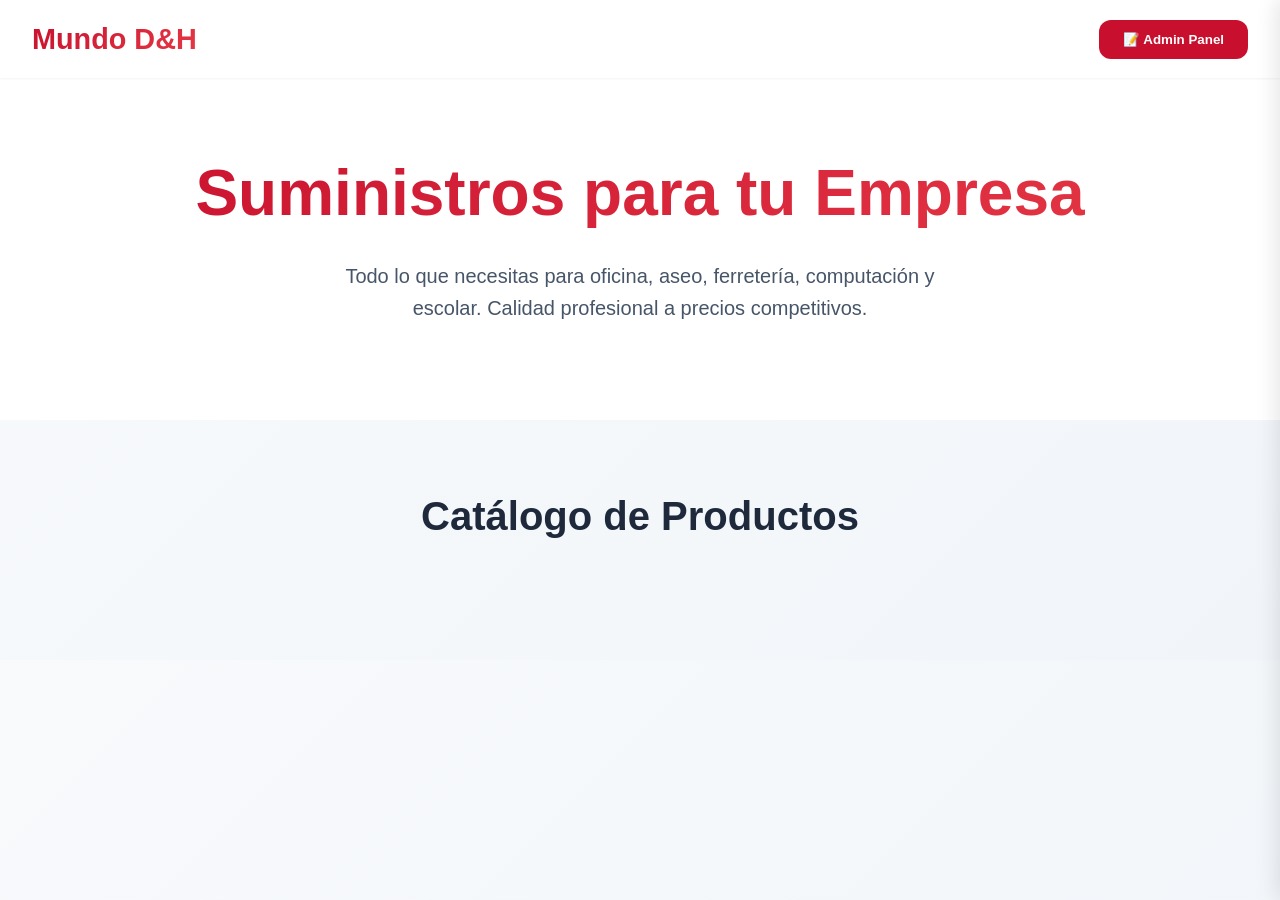
==== index.html @ a54c0f02 "Create index.html" ====
<!DOCTYPE html>
<html lang="es">
<head>
    <meta charset="UTF-8">
    <meta name="viewport" content="width=device-width, initial-scale=1.0">
    <title>Mundo D&H - Suministros para Empresas</title>
    <meta name="description" content="Catálogo completo de suministros para oficina, aseo, ferretería, computación y escolar. Cotiza por WhatsApp.">
    
    <!-- Favicon -->
    <link rel="icon" href="data:image/svg+xml,<svg xmlns='http://www.w3.org/2000/svg' viewBox='0 0 100 100'><rect width='100' height='100' fill='%23c8102e'/><text y='.9em' font-size='90' fill='%23fff' font-family='sans-serif'>D&H</text></svg>">
    
    <style>
        :root {
            --primary: #c8102e;
            --primary-light: #e63946;
            --primary-dark: #a30d24;
            --white: #ffffff;
            --gray-100: #f8fafc;
            --gray-200: #e2e8f0;
            --gray-300: #cbd5e1;
            --gray-600: #475569;
            --gray-800: #1e293b;
            --shadow-sm: 0 1px 2px 0 rgb(0 0 0 / 0.05);
            --shadow-md: 0 4px 6px -1px rgb(0 0 0 / 0.1), 0 2px 4px -2px rgb(0 0 0 / 0.1);
            --shadow-lg: 0 10px 15px -3px rgb(0 0 0 / 0.1), 0 4px 6px -4px rgb(0 0 0 / 0.1);
            --border-radius: 12px;
        }

        * {
            margin: 0;
            padding: 0;
            box-sizing: border-box;
        }

        body {
            font-family: -apple-system, BlinkMacSystemFont, 'Segoe UI', Roboto, Oxygen, Ubuntu, Cantarell, sans-serif;
            line-height: 1.6;
            color: var(--gray-800);
            background: linear-gradient(135deg, var(--gray-100) 0%, #f1f5f9 100%);
        }

        /* Header */
        .header {
            background: var(--white);
            box-shadow: var(--shadow-sm);
            position: sticky;
            top: 0;
            z-index: 100;
        }

        .header-container {
            max-width: 1400px;
            margin: 0 auto;
            padding: 1rem 2rem;
            display: flex;
            justify-content: space-between;
            align-items: center;
        }

        .logo {
            font-size: 1.8rem;
            font-weight: 800;
            background: linear-gradient(135deg, var(--primary), var(--primary-light));
            -webkit-background-clip: text;
            -webkit-text-fill-color: transparent;
            background-clip: text;
        }

        .header-actions {
            display: flex;
            gap: 1rem;
            align-items: center;
        }

        .admin-btn {
            background: var(--primary);
            color: white;
            border: none;
            padding: 0.75rem 1.5rem;
            border-radius: var(--border-radius);
            font-weight: 600;
            cursor: pointer;
            transition: all 0.2s;
        }

        .admin-btn:hover {
            background: var(--primary-dark);
            transform: translateY(-1px);
        }

        /* Hero */
        .hero {
            text-align: center;
            padding: 4rem 2rem;
            background: var(--white);
        }

        .hero h1 {
            font-size: clamp(2.5rem, 5vw, 4rem);
            font-weight: 800;
            margin-bottom: 1rem;
            background: linear-gradient(135deg, var(--primary), var(--primary-light));
            -webkit-background-clip: text;
            -webkit-text-fill-color: transparent;
            background-clip: text;
        }

        .hero p {
            font-size: 1.25rem;
            color: var(--gray-600);
            max-width: 600px;
            margin: 0 auto 2rem;
        }

        .categories {
            display: flex;
            gap: 1rem;
            justify-content: center;
            flex-wrap: wrap;
            margin-top: 2rem;
        }

        .category-btn {
            background: var(--white);
            border: 2px solid var(--gray-200);
            color: var(--gray-800);
            padding: 0.75rem 1.5rem;
            border-radius: var(--border-radius);
            font-weight: 600;
            cursor: pointer;
            transition: all 0.2s;
        }

        .category-btn:hover,
        .category-btn.active {
            background: var(--primary);
            color: white;
            border-color: var(--primary);
            transform: translateY(-2px);
        }

        /* Products Grid */
        .products-section {
            max-width: 1400px;
            margin: 4rem auto;
            padding: 0 2rem;
        }

        .section-title {
            font-size: 2.5rem;
            font-weight: 800;
            text-align: center;
            margin-bottom: 3rem;
            color: var(--gray-800);
        }

        .products-grid {
            display: grid;
            grid-template-columns: repeat(auto-fill, minmax(320px, 1fr));
            gap: 2rem;
            margin-bottom: 4rem;
        }

        .product-card {
            background: var(--white);
            border-radius: var(--border-radius);
            overflow: hidden;
            box-shadow: var(--shadow-md);
            transition: all 0.3s ease;
            position: relative;
        }

        .product-card:hover {
            transform: translateY(-8px);
            box-shadow: var(--shadow-lg);
        }

        .product-image {
            width: 100%;
            height: 220px;
            object-fit: cover;
            background: linear-gradient(135deg, var(--gray-200), var(--gray-300));
            position: relative;
        }

        .product-image img {
            width: 100%;
            height: 100%;
            object-fit: cover;
            transition: transform 0.3s ease;
        }

        .product-card:hover .product-image img {
            transform: scale(1.05);
        }

        .product-image::after {
            content: attr(data-category);
            position: absolute;
            top: 1rem;
            left: 1rem;
            background: var(--primary);
            color: white;
            padding: 0.25rem 0.75rem;
            border-radius: 20px;
            font-size: 0.75rem;
            font-weight: 600;
        }

        .product-info {
            padding: 1.5rem;
        }

        .product-name {
            font-size: 1.25rem;
            font-weight: 700;
            margin-bottom: 0.5rem;
            line-height: 1.3;
        }

        .product-desc {
            color: var(--gray-600);
            font-size: 0.95rem;
            margin-bottom: 1.5rem;
            line-height: 1.5;
        }

        .prices {
            display: flex;
            gap: 1rem;
            align-items: baseline;
            margin-bottom: 1.5rem;
        }

        .price-list {
            font-size: 1.1rem;
            color: var(--gray-600);
            text-decoration: line-through;
        }

        .price-offer {
            font-size: 1.5rem;
            font-weight: 800;
            color: var(--primary);
        }

        .whatsapp-btn {
            width: 100%;
            background: #25D366;
            color: white;
            border: none;
            padding: 1rem;
            border-radius: var(--border-radius);
            font-size: 1.1rem;
            font-weight: 600;
            cursor: pointer;
            transition: all 0.2s;
            display: flex;
            align-items: center;
            justify-content: center;
            gap: 0.5rem;
        }

        .whatsapp-btn:hover {
            background: #128C7E;
            transform: translateY(-1px);
        }

        /* Admin Panel */
        .admin-panel {
            position: fixed;
            top: 0;
            right: -500px;
            width: 500px;
            height: 100vh;
            background: var(--white);
            box-shadow: -4px 0 20px rgba(0,0,0,0.1);
            transition: right 0.3s ease;
            z-index: 1000;
            overflow-y: auto;
        }

        .admin-panel.open {
            right: 0;
        }

        .admin-header {
            padding: 2rem;
            border-bottom: 1px solid var(--gray-200);
            background: var(--primary);
            color: white;
        }

        .admin-close {
            background: rgba(255,255,255,0.2);
            border: none;
            color: white;
            width: 40px;
            height: 40px;
            border-radius: 50%;
            cursor: pointer;
            display: flex;
            align-items: center;
            justify-content: center;
            margin-left: auto;
        }

        .admin-form {
            padding: 2rem;
        }

        .form-group {
            margin-bottom: 1.5rem;
        }

        .form-group label {
            display: block;
            font-weight: 600;
            margin-bottom: 0.5rem;
            color: var(--gray-800);
        }

        .form-group input,
        .form-group select,
        .form-group textarea {
            width: 100%;
            padding: 0.75rem;
            border: 2px solid var(--gray-200);
            border-radius: var(--border-radius);
            font-size: 1rem;
            transition: border-color 0.2s;
        }

        .form-group input:focus,
        .form-group select:focus,
        .form-group textarea:focus {
            outline: none;
            border-color: var(--primary);
        }

        .form-row {
            display: grid;
            grid-template-columns: 1fr 1fr;
            gap: 1rem;
        }

        .btn {
            background: var(--primary);
            color: white;
            border: none;
            padding: 1rem 2rem;
            border-radius: var(--border-radius);
            font-weight: 600;
            cursor: pointer;
            transition: all 0.2s;
            width: 100%;
        }

        .btn:hover {
            background: var(--primary-dark);
        }

        .btn-secondary {
            background: var(--gray-200);
            color: var(--gray-800);
        }

        .btn-secondary:hover {
            background: var(--gray-300);
        }

        .products-list {
            padding: 0 2rem 2rem;
        }

        .product-item {
            display: flex;
            justify-content: space-between;
            align-items: center;
            padding: 1rem;
            border: 1px solid var(--gray-200);
            border-radius: var(--border-radius);
            margin-bottom: 1rem;
            background: var(--gray-100);
        }

        /* Overlay */
        .overlay {
            position: fixed;
            top: 0;
            left: 0;
            width: 100%;
            height: 100%;
            background: rgba(0,0,0,0.5);
            z-index: 999;
            opacity: 0;
            visibility: hidden;
            transition: all 0.3s ease;
        }

        .overlay.open {
            opacity: 1;
            visibility: visible;
        }

        /* Responsive */
        @media (max-width: 768px) {
            .header-container,
            .products-section {
                padding-left: 1rem;
                padding-right: 1rem;
            }

            .products-grid {
                grid-template-columns: repeat(auto-fill, minmax(280px, 1fr));
                gap: 1.5rem;
            }

            .form-row {
                grid-template-columns: 1fr;
            }

            .admin-panel {
                width: 100%;
                right: -100%;
            }
        }

        /* Loading */
        .loading {
            opacity: 0.6;
            pointer-events: none;
        }

        /* Empty State */
        .empty-state {
            text-align: center;
            padding: 4rem 2rem;
            color: var(--gray-600);
        }

        .empty-state svg {
            width: 80px;
            height: 80px;
            margin: 0 auto 2rem;
            opacity: 0.5;
        }
    </style>
</head>
<body>
    <!-- Header -->
    <header class="header">
        <div class="header-container">
            <div class="logo">Mundo D&H</div>
            <div class="header-actions">
                <button class="admin-btn" onclick="toggleAdmin()">📝 Admin Panel</button>
            </div>
        </div>
    </header>

    <!-- Hero -->
    <section class="hero">
        <h1>Suministros para tu Empresa</h1>
        <p>Todo lo que necesitas para oficina, aseo, ferretería, computación y escolar. Calidad profesional a precios competitivos.</p>
        <div class="categories" id="categories"></div>
    </section>

    <!-- Products -->
    <section class="products-section">
        <h2 class="section-title">Catálogo de Productos</h2>
        <div class="products-grid" id="productsGrid"></div>
    </section>

    <!-- Admin Panel -->
    <div class="overlay" id="overlay" onclick="toggleAdmin()"></div>
    <div class="admin-panel" id="adminPanel">
        <div class="admin-header">
            <h3>Gestión de Productos</h3>
            <button class="admin-close" onclick="toggleAdmin()">×</button>
        </div>
        <form class="admin-form" onsubmit="addProduct(event)">
            <div class="form-group">
                <label>Nombre del Producto *</label>
                <input type="text" id="productName" required>
            </div>
            <div class="form-row">
                <div class="form-group">
                    <label>Precio Base (S/.) *</label>
                    <input type="number" id="productPrice" step="0.01" min="0" required>
                </div>
                <div class="form-group">
                    <label>Categoría *</label>
                    <select id="productCategory" required>
                        <option value="">Seleccionar...</option>
                    </select>
                </div>
            </div>
            <div class="form-group">
                <label>Descripción</label>
                <textarea id="productDesc" rows="3" placeholder="Breve descripción del producto..."></textarea>
            </div>
            <div class="form-group">
                <label>URL de Imagen (opcional)</label>
                <input type="url" id="productImage" placeholder="https://ejemplo.com/imagen.jpg">
                <small>Se generará automáticamente si está vacía</small>
            </div>
            <button type="submit" class="btn">➕ Agregar Producto</button>
        </form>
        <div class="products-list">
            <h4>Productos Guardados (<span id="productsCount">0</span>)</h4>
            <div id="savedProducts"></div>
        </div>
    </div>

    <script>
        // Configuración
        const CONFIG = {
            margin: 0.20, // 20% margen
            whatsapp: 'https://wa.me/51999999999?text=', // Cambiar por tu número
            categories: ['Oficina', 'Aseo', 'Ferretería', 'Computación', 'Escolar']
        };

        // Palabras clave para imágenes Unsplash
        const IMAGE_KEYWORDS = {
            'Oficina': 'office supplies white background',
            'Aseo': 'cleaning supplies white background',
            'Ferretería': 'hardware tools white background',
            'Computación': 'computer accessories white background',
            'Escolar': 'school supplies white background'
        };

        // Productos iniciales (12 ejemplos)
        let products = JSON.parse(localStorage.getItem('mundoDH_products')) || [
            {
                id: 1,
                name: 'Cuaderno Profesional 1/4",
                price: 4.50,
                category: 'Oficina',
                desc: 'Cuaderno rayado 96 hojas, tapa dura',
                image: ''
            },
            {
                id: 2,
                name: 'Lápices HB Faber-Castell (12u)',
                price: 6.80,
                category: 'Oficina',
                desc: 'Juego de 12 lápices triangulares',
                image: ''
            },
            {
                id: 3,
                name: 'Detergente Líquido 5L',
                price: 28.90,
                category: 'Aseo',
                desc: 'Detergente concentrado para ropa',
                image: ''
            },
            {
                id: 4,
                name: 'Desinfectante Multiusos 1L',
                price: 12.50,
                category: 'Aseo',
                desc: 'Elimina 99.9% de bacterias',
                image: ''
            },
            {
                id: 5,
                name: 'Taladro Percutor 650W',
                price: 189.00,
                category: 'Ferretería',
                desc: 'Taladro profesional con maletín',
                image: ''
            },
            {
                id: 6,
                name: 'Llave Combinada 14mm',
                price: 15.80,
                category: 'Ferretería',
                desc: 'Llave de alta resistencia',
                image: ''
            },
            {
                id: 7,
                name: 'Mouse Óptico USB',
                price: 22.90,
                category: 'Computación',
                desc: 'Mouse ergonómico 1600 DPI',
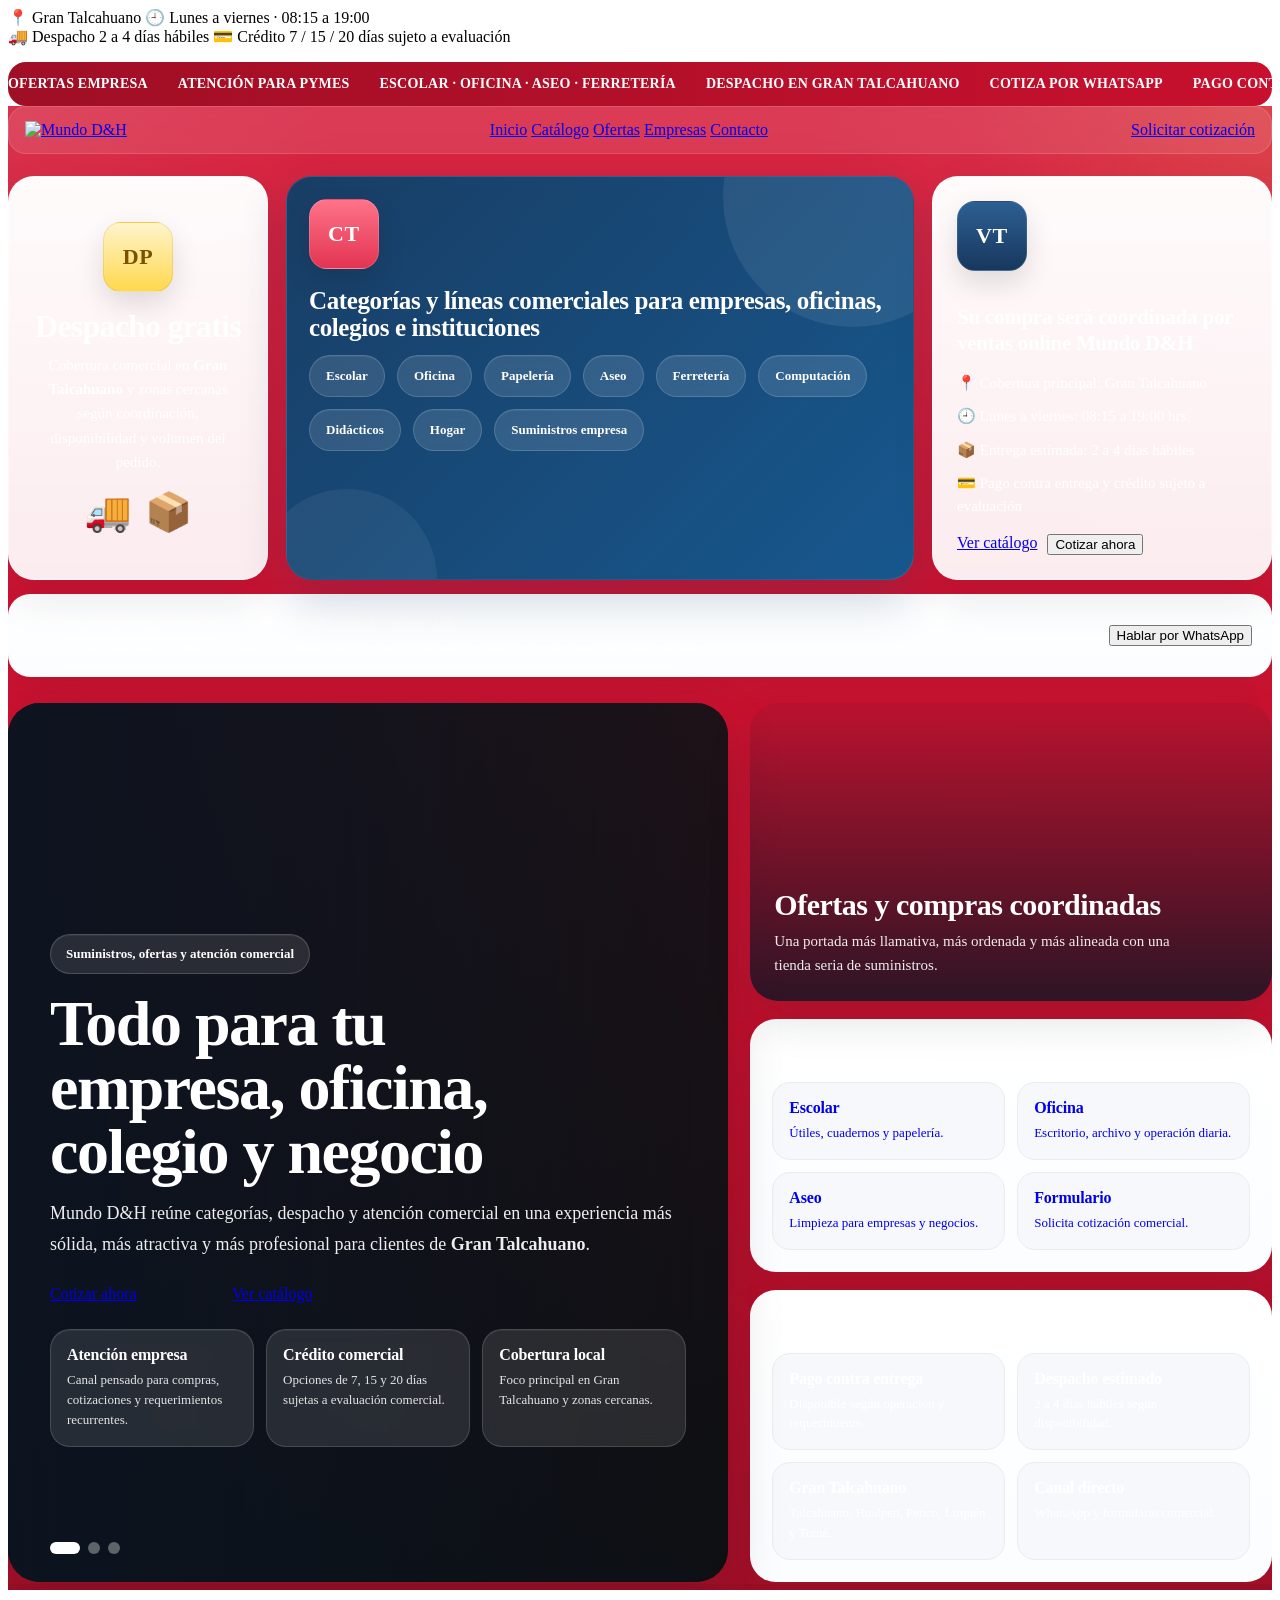
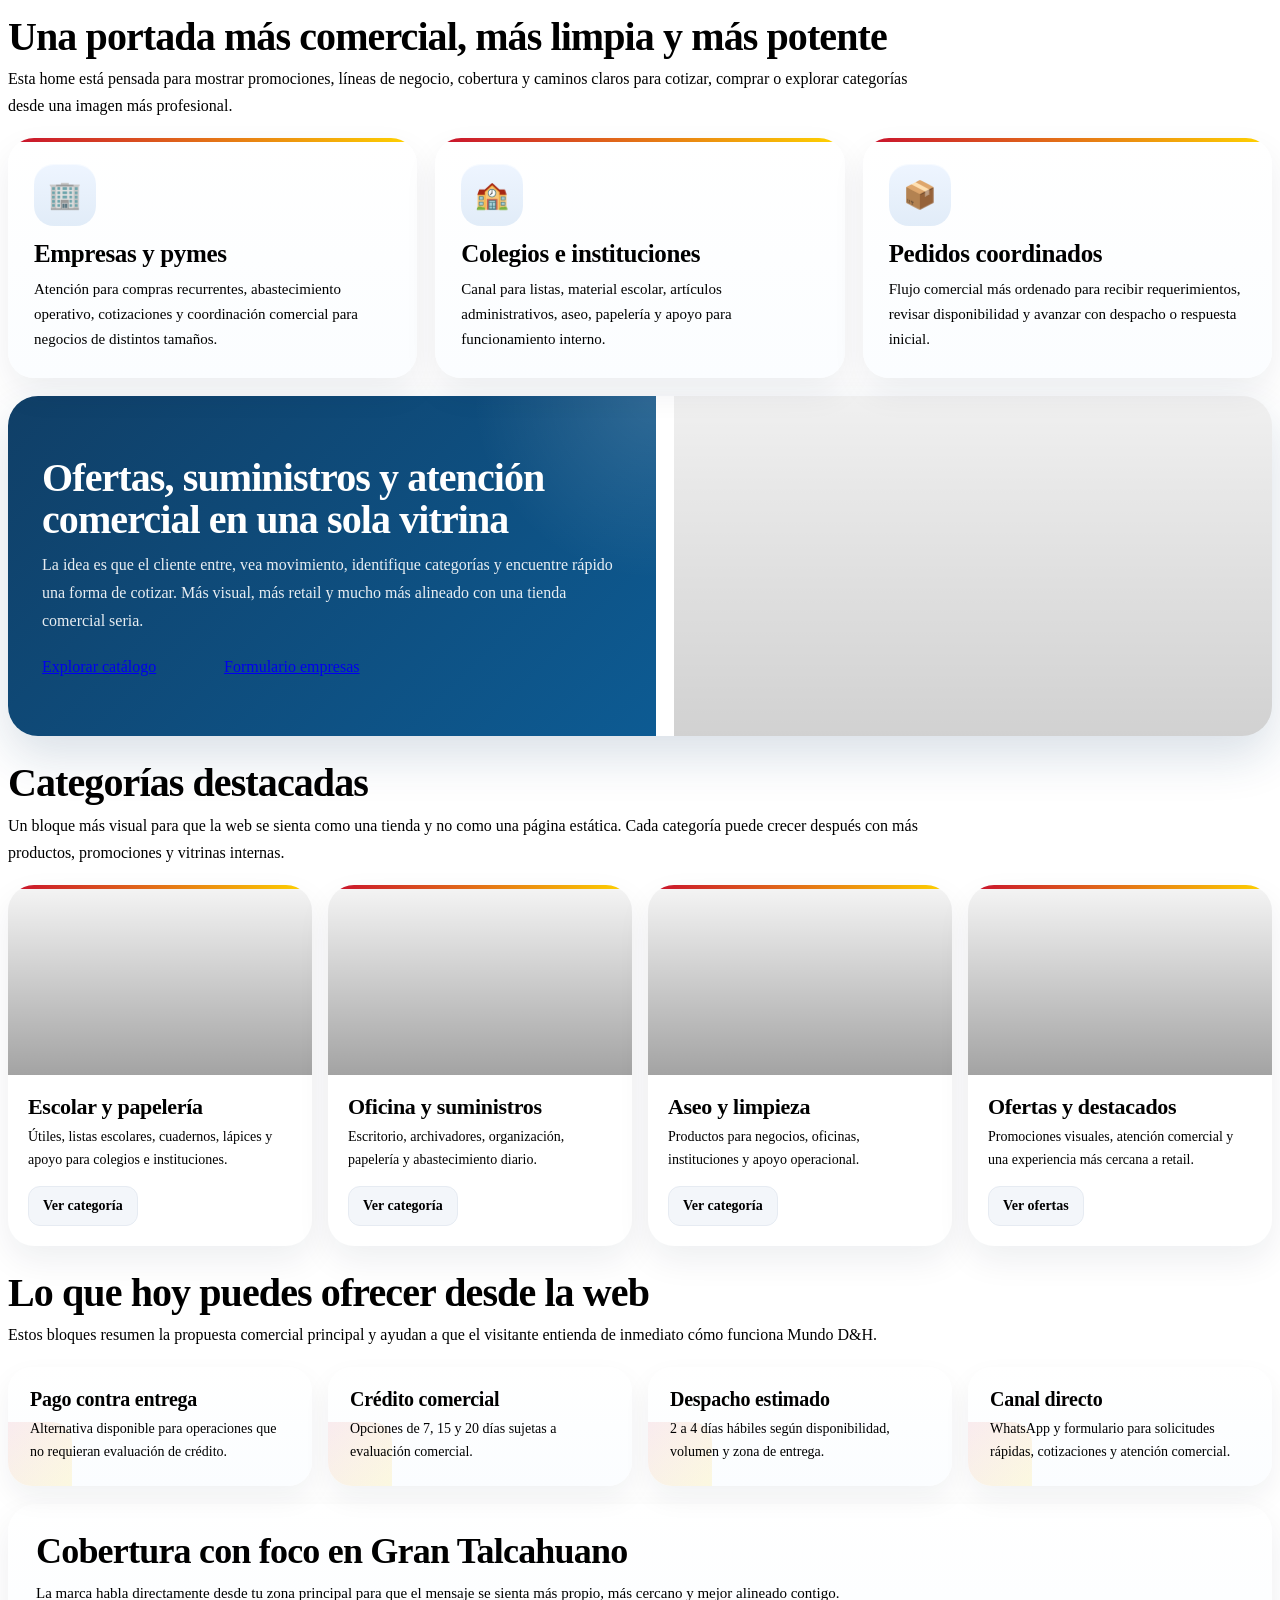
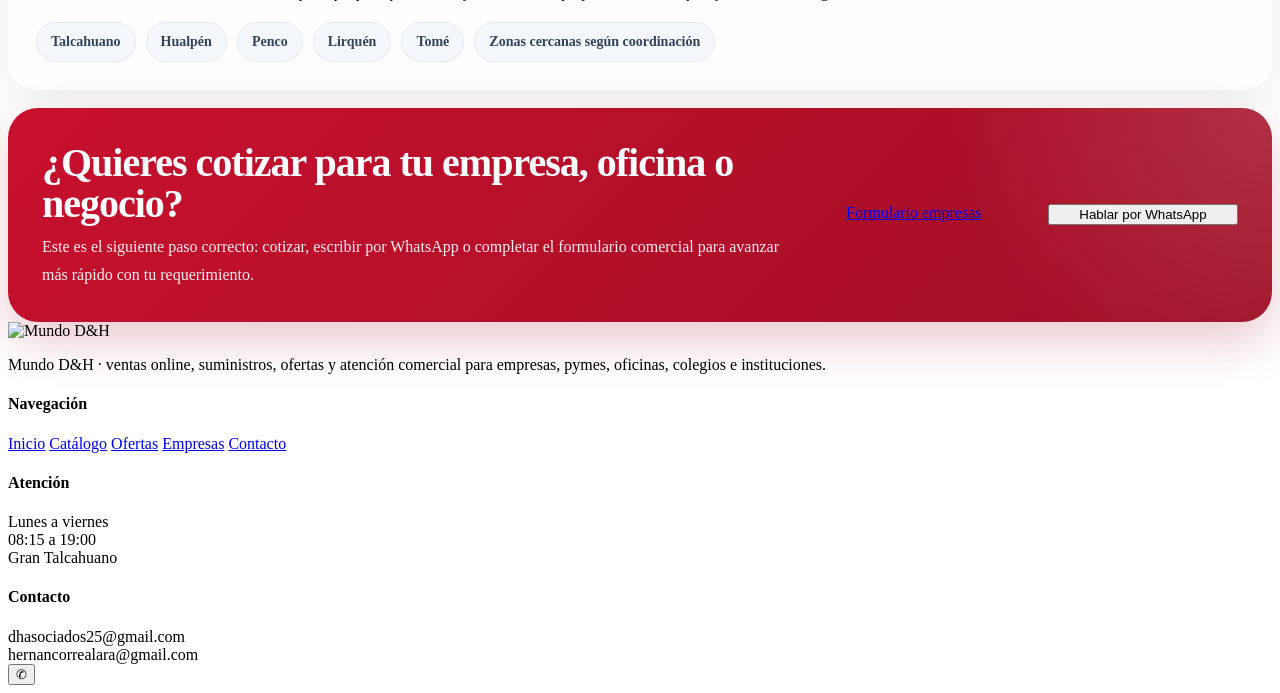
==== commit 6c62e866: "Update index.html" ====
--- a/index.html
+++ b/index.html
@@ -1,588 +1,1498 @@
-<!DOCTYPE html>
+<!doctype html>
 <html lang="es">
 <head>
-    <meta charset="UTF-8">
-    <meta name="viewport" content="width=device-width, initial-scale=1.0">
-    <title>Mundo D&H - Suministros para Empresas</title>
-    <meta name="description" content="Catálogo completo de suministros para oficina, aseo, ferretería, computación y escolar. Cotiza por WhatsApp.">
-    
-    <!-- Favicon -->
-    <link rel="icon" href="data:image/svg+xml,<svg xmlns='http://www.w3.org/2000/svg' viewBox='0 0 100 100'><rect width='100' height='100' fill='%23c8102e'/><text y='.9em' font-size='90' fill='%23fff' font-family='sans-serif'>D&H</text></svg>">
-    
-    <style>
-        :root {
-            --primary: #c8102e;
-            --primary-light: #e63946;
-            --primary-dark: #a30d24;
-            --white: #ffffff;
-            --gray-100: #f8fafc;
-            --gray-200: #e2e8f0;
-            --gray-300: #cbd5e1;
-            --gray-600: #475569;
-            --gray-800: #1e293b;
-            --shadow-sm: 0 1px 2px 0 rgb(0 0 0 / 0.05);
-            --shadow-md: 0 4px 6px -1px rgb(0 0 0 / 0.1), 0 2px 4px -2px rgb(0 0 0 / 0.1);
-            --shadow-lg: 0 10px 15px -3px rgb(0 0 0 / 0.1), 0 4px 6px -4px rgb(0 0 0 / 0.1);
-            --border-radius: 12px;
-        }
-
-        * {
-            margin: 0;
-            padding: 0;
-            box-sizing: border-box;
-        }
-
-        body {
-            font-family: -apple-system, BlinkMacSystemFont, 'Segoe UI', Roboto, Oxygen, Ubuntu, Cantarell, sans-serif;
-            line-height: 1.6;
-            color: var(--gray-800);
-            background: linear-gradient(135deg, var(--gray-100) 0%, #f1f5f9 100%);
-        }
-
-        /* Header */
-        .header {
-            background: var(--white);
-            box-shadow: var(--shadow-sm);
-            position: sticky;
-            top: 0;
-            z-index: 100;
-        }
-
-        .header-container {
-            max-width: 1400px;
-            margin: 0 auto;
-            padding: 1rem 2rem;
-            display: flex;
-            justify-content: space-between;
-            align-items: center;
-        }
-
-        .logo {
-            font-size: 1.8rem;
-            font-weight: 800;
-            background: linear-gradient(135deg, var(--primary), var(--primary-light));
-            -webkit-background-clip: text;
-            -webkit-text-fill-color: transparent;
-            background-clip: text;
-        }
-
-        .header-actions {
-            display: flex;
-            gap: 1rem;
-            align-items: center;
-        }
-
-        .admin-btn {
-            background: var(--primary);
-            color: white;
-            border: none;
-            padding: 0.75rem 1.5rem;
-            border-radius: var(--border-radius);
-            font-weight: 600;
-            cursor: pointer;
-            transition: all 0.2s;
-        }
-
-        .admin-btn:hover {
-            background: var(--primary-dark);
-            transform: translateY(-1px);
-        }
-
-        /* Hero */
-        .hero {
-            text-align: center;
-            padding: 4rem 2rem;
-            background: var(--white);
-        }
-
-        .hero h1 {
-            font-size: clamp(2.5rem, 5vw, 4rem);
-            font-weight: 800;
-            margin-bottom: 1rem;
-            background: linear-gradient(135deg, var(--primary), var(--primary-light));
-            -webkit-background-clip: text;
-            -webkit-text-fill-color: transparent;
-            background-clip: text;
-        }
-
-        .hero p {
-            font-size: 1.25rem;
-            color: var(--gray-600);
-            max-width: 600px;
-            margin: 0 auto 2rem;
-        }
-
-        .categories {
-            display: flex;
-            gap: 1rem;
-            justify-content: center;
-            flex-wrap: wrap;
-            margin-top: 2rem;
-        }
-
-        .category-btn {
-            background: var(--white);
-            border: 2px solid var(--gray-200);
-            color: var(--gray-800);
-            padding: 0.75rem 1.5rem;
-            border-radius: var(--border-radius);
-            font-weight: 600;
-            cursor: pointer;
-            transition: all 0.2s;
-        }
-
-        .category-btn:hover,
-        .category-btn.active {
-            background: var(--primary);
-            color: white;
-            border-color: var(--primary);
-            transform: translateY(-2px);
-        }
-
-        /* Products Grid */
-        .products-section {
-            max-width: 1400px;
-            margin: 4rem auto;
-            padding: 0 2rem;
-        }
-
-        .section-title {
-            font-size: 2.5rem;
-            font-weight: 800;
-            text-align: center;
-            margin-bottom: 3rem;
-            color: var(--gray-800);
-        }
-
-        .products-grid {
-            display: grid;
-            grid-template-columns: repeat(auto-fill, minmax(320px, 1fr));
-            gap: 2rem;
-            margin-bottom: 4rem;
-        }
-
-        .product-card {
-            background: var(--white);
-            border-radius: var(--border-radius);
-            overflow: hidden;
-            box-shadow: var(--shadow-md);
-            transition: all 0.3s ease;
-            position: relative;
-        }
-
-        .product-card:hover {
-            transform: translateY(-8px);
-            box-shadow: var(--shadow-lg);
-        }
-
-        .product-image {
-            width: 100%;
-            height: 220px;
-            object-fit: cover;
-            background: linear-gradient(135deg, var(--gray-200), var(--gray-300));
-            position: relative;
-        }
-
-        .product-image img {
-            width: 100%;
-            height: 100%;
-            object-fit: cover;
-            transition: transform 0.3s ease;
-        }
-
-        .product-card:hover .product-image img {
-            transform: scale(1.05);
-        }
-
-        .product-image::after {
-            content: attr(data-category);
-            position: absolute;
-            top: 1rem;
-            left: 1rem;
-            background: var(--primary);
-            color: white;
-            padding: 0.25rem 0.75rem;
-            border-radius: 20px;
-            font-size: 0.75rem;
-            font-weight: 600;
-        }
-
-        .product-info {
-            padding: 1.5rem;
-        }
-
-        .product-name {
-            font-size: 1.25rem;
-            font-weight: 700;
-            margin-bottom: 0.5rem;
-            line-height: 1.3;
-        }
-
-        .product-desc {
-            color: var(--gray-600);
-            font-size: 0.95rem;
-            margin-bottom: 1.5rem;
-            line-height: 1.5;
-        }
-
-        .prices {
-            display: flex;
-            gap: 1rem;
-            align-items: baseline;
-            margin-bottom: 1.5rem;
-        }
-
-        .price-list {
-            font-size: 1.1rem;
-            color: var(--gray-600);
-            text-decoration: line-through;
-        }
-
-        .price-offer {
-            font-size: 1.5rem;
-            font-weight: 800;
-            color: var(--primary);
-        }
-
-        .whatsapp-btn {
-            width: 100%;
-            background: #25D366;
-            color: white;
-            border: none;
-            padding: 1rem;
-            border-radius: var(--border-radius);
-            font-size: 1.1rem;
-            font-weight: 600;
-            cursor: pointer;
-            transition: all 0.2s;
-            display: flex;
-            align-items: center;
-            justify-content: center;
-            gap: 0.5rem;
-        }
-
-        .whatsapp-btn:hover {
-            background: #128C7E;
-            transform: translateY(-1px);
-        }
-
-        /* Admin Panel */
-        .admin-panel {
-            position: fixed;
-            top: 0;
-            right: -500px;
-            width: 500px;
-            height: 100vh;
-            background: var(--white);
-            box-shadow: -4px 0 20px rgba(0,0,0,0.1);
-            transition: right 0.3s ease;
-            z-index: 1000;
-            overflow-y: auto;
-        }
-
-        .admin-panel.open {
-            right: 0;
-        }
-
-        .admin-header {
-            padding: 2rem;
-            border-bottom: 1px solid var(--gray-200);
-            background: var(--primary);
-            color: white;
-        }
-
-        .admin-close {
-            background: rgba(255,255,255,0.2);
-            border: none;
-            color: white;
-            width: 40px;
-            height: 40px;
-            border-radius: 50%;
-            cursor: pointer;
-            display: flex;
-            align-items: center;
-            justify-content: center;
-            margin-left: auto;
-        }
-
-        .admin-form {
-            padding: 2rem;
-        }
-
-        .form-group {
-            margin-bottom: 1.5rem;
-        }
-
-        .form-group label {
-            display: block;
-            font-weight: 600;
-            margin-bottom: 0.5rem;
-            color: var(--gray-800);
-        }
-
-        .form-group input,
-        .form-group select,
-        .form-group textarea {
-            width: 100%;
-            padding: 0.75rem;
-            border: 2px solid var(--gray-200);
-            border-radius: var(--border-radius);
-            font-size: 1rem;
-            transition: border-color 0.2s;
-        }
-
-        .form-group input:focus,
-        .form-group select:focus,
-        .form-group textarea:focus {
-            outline: none;
-            border-color: var(--primary);
-        }
-
-        .form-row {
-            display: grid;
-            grid-template-columns: 1fr 1fr;
-            gap: 1rem;
-        }
-
-        .btn {
-            background: var(--primary);
-            color: white;
-            border: none;
-            padding: 1rem 2rem;
-            border-radius: var(--border-radius);
-            font-weight: 600;
-            cursor: pointer;
-            transition: all 0.2s;
-            width: 100%;
-        }
-
-        .btn:hover {
-            background: var(--primary-dark);
-        }
-
-        .btn-secondary {
-            background: var(--gray-200);
-            color: var(--gray-800);
-        }
-
-        .btn-secondary:hover {
-            background: var(--gray-300);
-        }
-
-        .products-list {
-            padding: 0 2rem 2rem;
-        }
-
-        .product-item {
-            display: flex;
-            justify-content: space-between;
-            align-items: center;
-            padding: 1rem;
-            border: 1px solid var(--gray-200);
-            border-radius: var(--border-radius);
-            margin-bottom: 1rem;
-            background: var(--gray-100);
-        }
-
-        /* Overlay */
-        .overlay {
-            position: fixed;
-            top: 0;
-            left: 0;
-            width: 100%;
-            height: 100%;
-            background: rgba(0,0,0,0.5);
-            z-index: 999;
-            opacity: 0;
-            visibility: hidden;
-            transition: all 0.3s ease;
-        }
-
-        .overlay.open {
-            opacity: 1;
-            visibility: visible;
-        }
-
-        /* Responsive */
-        @media (max-width: 768px) {
-            .header-container,
-            .products-section {
-                padding-left: 1rem;
-                padding-right: 1rem;
-            }
-
-            .products-grid {
-                grid-template-columns: repeat(auto-fill, minmax(280px, 1fr));
-                gap: 1.5rem;
-            }
-
-            .form-row {
-                grid-template-columns: 1fr;
-            }
-
-            .admin-panel {
-                width: 100%;
-                right: -100%;
-            }
-        }
-
-        /* Loading */
-        .loading {
-            opacity: 0.6;
-            pointer-events: none;
-        }
-
-        /* Empty State */
-        .empty-state {
-            text-align: center;
-            padding: 4rem 2rem;
-            color: var(--gray-600);
-        }
-
-        .empty-state svg {
-            width: 80px;
-            height: 80px;
-            margin: 0 auto 2rem;
-            opacity: 0.5;
-        }
-    </style>
+  <meta charset="utf-8" />
+  <meta name="viewport" content="width=device-width,initial-scale=1" />
+  <title>Mundo D&H | Suministros, ofertas y atención comercial</title>
+  <meta
+    name="description"
+    content="Mundo D&H: suministros, ofertas, papelería, oficina, aseo, ferretería y atención comercial para empresas, pymes, oficinas, colegios e instituciones en Gran Talcahuano."
+  />
+  <meta name="theme-color" content="#c8102e" />
+  <link rel="stylesheet" href="style.css" />
+
+  <style>
+    :root{
+      --glass: rgba(255,255,255,.10);
+      --glass-line: rgba(255,255,255,.18);
+      --hero-dark: #0b1421;
+      --card-radius: 26px;
+      --soft-bg: #f6f8fc;
+      --soft-line: #e8edf4;
+      --deep-blue: #103f67;
+      --deep-blue-2: #0d5b93;
+      --red-dark: #9f0f25;
+    }
+
+    .topbar{
+      position:relative;
+      z-index:10;
+    }
+
+    .offers-strip{
+      margin-top:16px;
+      border-radius:18px;
+      overflow:hidden;
+      background:linear-gradient(90deg, #9f0f25 0%, #c8102e 100%);
+      color:#fff;
+      box-shadow:var(--shadow-soft);
+    }
+
+    .offers-track{
+      display:inline-flex;
+      align-items:center;
+      gap:30px;
+      min-width:max-content;
+      padding:14px 0;
+      font-size:14px;
+      font-weight:800;
+      letter-spacing:.22px;
+      animation:homeTicker 24s linear infinite;
+    }
+
+    .offers-track span{
+      white-space:nowrap;
+    }
+
+    @keyframes homeTicker{
+      from{transform:translateX(0)}
+      to{transform:translateX(-50%)}
+    }
+
+    .header{
+      position:relative;
+      overflow:hidden;
+      padding-bottom:8px;
+      background:
+        radial-gradient(circle at top right, rgba(255,255,255,.08), transparent 24%),
+        linear-gradient(180deg, #d51a38 0%, #c8102e 54%, #a70f28 100%);
+      color:#fff;
+      box-shadow:inset 0 -6px 0 rgba(0,0,0,.05);
+    }
+
+    .header::before{
+      content:"";
+      position:absolute;
+      inset:0 0 auto 0;
+      height:820px;
+      background:
+        radial-gradient(circle at top right, rgba(255,212,0,.08), transparent 20%),
+        radial-gradient(circle at top left, rgba(255,255,255,.06), transparent 22%),
+        linear-gradient(180deg, rgba(255,255,255,.05) 0%, rgba(255,255,255,0) 60%);
+      pointer-events:none;
+      z-index:0;
+    }
+
+    .header > *{
+      position:relative;
+      z-index:1;
+    }
+
+    .nav{
+      display:flex;
+      align-items:center;
+      justify-content:space-between;
+      gap:16px;
+      flex-wrap:wrap;
+      background:rgba(255,255,255,.10);
+      border:1px solid rgba(255,255,255,.14);
+      border-radius:18px;
+      padding:14px 16px;
+      backdrop-filter:blur(10px);
+      -webkit-backdrop-filter:blur(10px);
+      box-shadow:var(--shadow-soft);
+    }
+
+    .top-commerce-band{
+      margin-top:22px;
+      display:grid;
+      grid-template-columns:260px 1fr 340px;
+      gap:18px;
+      align-items:stretch;
+    }
+
+    .shipping-card,
+    .sales-room-card{
+      background:linear-gradient(180deg, rgba(255,255,255,.98), rgba(255,255,255,.92));
+      border:1px solid rgba(255,255,255,.46);
+      border-radius:var(--card-radius);
+      box-shadow:0 18px 42px rgba(17,27,45,.10);
+    }
+
+    .shipping-card{
+      padding:24px;
+      display:flex;
+      flex-direction:column;
+      justify-content:center;
+      text-align:center;
+      position:relative;
+    }
+
+    .shipping-card h3{
+      margin:0 0 10px;
+      font-size:32px;
+      line-height:1.02;
+      color:var(--ink);
+      letter-spacing:-.8px;
+    }
+
+    .shipping-card p{
+      margin:0;
+      color:var(--muted);
+      line-height:1.62;
+      font-size:15px;
+    }
+
+    .shipping-icons{
+      display:flex;
+      justify-content:center;
+      align-items:center;
+      gap:14px;
+      margin-top:16px;
+      font-size:38px;
+    }
+
+    .brands-showcase{
+      position:relative;
+      background:
+        linear-gradient(135deg, rgba(16,63,103,.96) 0%, rgba(13,91,147,.95) 100%);
+      border:1px solid rgba(255,255,255,.10);
+      border-radius:var(--card-radius);
+      box-shadow:0 20px 46px rgba(16,63,103,.22);
+      padding:22px;
+      overflow:hidden;
+      color:#fff;
+    }
+
+    .brands-showcase::before{
+      content:"";
+      position:absolute;
+      width:260px;
+      height:260px;
+      top:-110px;
+      right:-70px;
+      border-radius:50%;
+      background:rgba(255,255,255,.08);
+    }
+
+    .brands-showcase::after{
+      content:"";
+      position:absolute;
+      width:180px;
+      height:180px;
+      bottom:-90px;
+      left:-30px;
+      border-radius:50%;
+      background:rgba(255,255,255,.06);
+    }
+
+    .brands-showcase > *{
+      position:relative;
+      z-index:1;
+    }
+
+    .brands-showcase h3{
+      margin:0 0 14px;
+      color:#fff;
+      font-size:25px;
+      line-height:1.08;
+      letter-spacing:-.4px;
+      max-width:650px;
+    }
+
+    .brands-row{
+      display:flex;
+      flex-wrap:wrap;
+      gap:12px;
+      align-items:center;
+    }
+
+    .brand-pill{
+      padding:12px 16px;
+      border-radius:999px;
+      background:rgba(255,255,255,.12);
+      border:1px solid rgba(255,255,255,.16);
+      color:#fff;
+      font-size:13px;
+      font-weight:800;
+      backdrop-filter:blur(8px);
+      box-shadow:inset 0 1px 0 rgba(255,255,255,.06);
+    }
+
+    .sales-room-card{
+      padding:24px;
+      display:flex;
+      flex-direction:column;
+      justify-content:space-between;
+      gap:16px;
+      position:relative;
+    }
+
+    .sales-room-card h3{
+      margin:0;
+      font-size:21px;
+      line-height:1.22;
+      color:var(--ink);
+      letter-spacing:-.25px;
+    }
+
+    .sales-room-card strong{
+      color:var(--primary);
+    }
+
+    .sales-info{
+      display:grid;
+      gap:10px;
+    }
+
+    .sales-info div{
+      color:var(--ink-soft);
+      font-size:15px;
+      line-height:1.55;
+    }
+
+    .sales-actions{
+      display:flex;
+      gap:10px;
+      flex-wrap:wrap;
+    }
+
+    .sales-mini-bar{
+      margin-top:14px;
+      background:linear-gradient(180deg, #ffffff, #fbfdff);
+      border:1px solid var(--line);
+      border-radius:22px;
+      box-shadow:0 14px 34px rgba(20,32,51,.08);
+      padding:18px 20px;
+      display:flex;
+      justify-content:space-between;
+      align-items:center;
+      gap:14px;
+    }
+
+    .sales-mini-bar strong{
+      color:var(--ink);
+      font-size:18px;
+      letter-spacing:-.2px;
+    }
+
+    .sales-mini-bar span{
+      color:var(--muted);
+      font-size:14px;
+      line-height:1.55;
+      display:block;
+      margin-top:4px;
+    }
+
+    .info-card-badge{
+      width:68px;
+      height:68px;
+      border-radius:18px;
+      display:flex;
+      align-items:center;
+      justify-content:center;
+      margin:0 auto 18px;
+      font-size:22px;
+      font-weight:900;
+      letter-spacing:.6px;
+      box-shadow:0 12px 28px rgba(0,0,0,.12);
+      flex-shrink:0;
+    }
+
+    .info-card-badge.light{
+      background:linear-gradient(180deg, #fff4cc, #ffd84d);
+      color:#7a5200;
+      border:1px solid rgba(122,82,0,.12);
+    }
+
+    .info-card-badge.red{
+      background:linear-gradient(180deg, #ff7388, #e23452);
+      color:#fff;
+      border:1px solid rgba(255,255,255,.14);
+      margin-left:0;
+    }
+
+    .info-card-badge.blue{
+      background:linear-gradient(180deg, #2d5f93, #17385d);
+      color:#fff;
+      border:1px solid rgba(255,255,255,.10);
+      margin-left:0;
+    }
+
+    .home-hero{
+      margin-top:26px;
+      display:grid;
+      grid-template-columns:1.16fr .84fr;
+      gap:22px;
+      align-items:stretch;
+    }
+
+    .home-hero-main{
+      position:relative;
+      min-height:620px;
+      border-radius:32px;
+      overflow:hidden;
+      box-shadow:0 22px 56px rgba(11,20,33,.18);
+      background:#111;
+      isolation:isolate;
+    }
+
+    .hero-slider{
+      position:absolute;
+      inset:0;
+    }
+
+    .hero-slide{
+      position:absolute;
+      inset:0;
+      opacity:0;
+      transition:opacity .7s ease;
+      background-size:cover;
+      background-position:center;
+      transform:scale(1.02);
+    }
+
+    .hero-slide.active{
+      opacity:1;
+    }
+
+    .hero-slide::after{
+      content:"";
+      position:absolute;
+      inset:0;
+      background:
+        linear-gradient(90deg, rgba(11,20,33,.90) 0%, rgba(11,20,33,.67) 42%, rgba(11,20,33,.26) 100%),
+        linear-gradient(180deg, rgba(200,16,46,.10), rgba(0,0,0,.20));
+    }
+
+    .hero-content{
+      position:relative;
+      z-index:2;
+      height:100%;
+      display:flex;
+      flex-direction:column;
+      justify-content:center;
+      padding:48px 42px 78px;
+      color:#fff;
+      max-width:790px;
+    }
+
+    .hero-badge-home{
+      display:inline-flex;
+      align-items:center;
+      gap:8px;
+      width:max-content;
+      padding:11px 15px;
+      border-radius:999px;
+      background:rgba(255,255,255,.11);
+      border:1px solid rgba(255,255,255,.17);
+      color:#fff;
+      font-size:13px;
+      font-weight:800;
+      margin-bottom:18px;
+      backdrop-filter:blur(8px);
+      box-shadow:inset 0 1px 0 rgba(255,255,255,.06);
+    }
+
+    .hero-content h1{
+      margin:0 0 14px;
+      font-size:64px;
+      line-height:1;
+      letter-spacing:-1.5px;
+      max-width:760px;
+      text-wrap:balance;
+    }
+
+    .hero-content p{
+      margin:0;
+      color:rgba(255,255,255,.93);
+      font-size:18px;
+      line-height:1.74;
+      max-width:660px;
+    }
+
+    .hero-actions-home{
+      display:flex;
+      gap:12px;
+      flex-wrap:wrap;
+      margin-top:24px;
+    }
+
+    .hero-actions-home .btn{
+      min-width:170px;
+      justify-content:center;
+    }
+
+    .hero-mini-points{
+      display:grid;
+      grid-template-columns:repeat(3, 1fr);
+      gap:12px;
+      margin-top:26px;
+    }
+
+    .hero-mini-point{
+      background:rgba(255,255,255,.11);
+      border:1px solid rgba(255,255,255,.15);
+      border-radius:20px;
+      padding:16px;
+      backdrop-filter:blur(8px);
+      box-shadow:inset 0 1px 0 rgba(255,255,255,.05);
+    }
+
+    .hero-mini-point strong{
+      display:block;
+      margin-bottom:6px;
+      font-size:16px;
+      color:#fff;
+      letter-spacing:-.15px;
+    }
+
+    .hero-mini-point span{
+      color:rgba(255,255,255,.88);
+      font-size:13px;
+      line-height:1.55;
+    }
+
+    .hero-dots{
+      position:absolute;
+      left:42px;
+      bottom:28px;
+      z-index:3;
+      display:flex;
+      gap:8px;
+    }
+
+    .hero-dot{
+      width:12px;
+      height:12px;
+      border-radius:999px;
+      border:0;
+      background:rgba(255,255,255,.34);
+      cursor:pointer;
+      transition:.2s ease;
+    }
+
+    .hero-dot.active{
+      width:30px;
+      background:#fff;
+    }
+
+    .home-hero-side{
+      display:grid;
+      grid-template-rows:1fr auto auto;
+      gap:18px;
+    }
+
+    .side-offer-card{
+      position:relative;
+      min-height:250px;
+      border-radius:28px;
+      overflow:hidden;
+      box-shadow:0 18px 44px rgba(20,32,51,.14);
+      display:flex;
+      align-items:flex-end;
+      padding:24px;
+      color:#fff;
+      background-size:cover;
+      background-position:center;
+      isolation:isolate;
+    }
+
+    .side-offer-card::before{
+      content:"";
+      position:absolute;
+      inset:0;
+      background:linear-gradient(180deg, rgba(12,22,36,.08), rgba(12,22,36,.82));
+      z-index:0;
+    }
+
+    .side-offer-card > *{
+      position:relative;
+      z-index:1;
+    }
+
+    .side-offer-card h3{
+      margin:0 0 8px;
+      font-size:30px;
+      line-height:1.03;
+      letter-spacing:-.5px;
+    }
+
+    .side-offer-card p{
+      margin:0;
+      color:rgba(255,255,255,.92);
+      font-size:15px;
+      line-height:1.62;
+      max-width:400px;
+    }
+
+    .quick-links-card{
+      background:linear-gradient(180deg, #fff, #fbfdff);
+      border:1px solid var(--line);
+      border-radius:26px;
+      box-shadow:0 14px 36px rgba(20,32,51,.08);
+      padding:22px;
+    }
+
+    .quick-links-card h3{
+      margin:0 0 14px;
+      font-size:24px;
+      letter-spacing:-.3px;
+    }
+
+    .quick-links-grid{
+      display:grid;
+      grid-template-columns:1fr 1fr;
+      gap:12px;
+    }
+
+    .quick-link{
+      display:flex;
+      flex-direction:column;
+      gap:6px;
+      padding:16px;
+      border-radius:18px;
+      background:var(--soft-bg);
+      border:1px solid var(--soft-line);
+      transition:.18s ease;
+      text-decoration:none;
+    }
+
+    .quick-link:hover{
+      transform:translateY(-2px);
+      box-shadow:0 14px 26px rgba(20,32,51,.08);
+      background:#fff;
+    }
+
+    .quick-link strong{
+      font-size:16px;
+      color:var(--ink);
+      letter-spacing:-.2px;
+    }
+
+    .quick-link span{
+      font-size:13px;
+      color:var(--muted);
+      line-height:1.52;
+    }
+
+    .section{
+      padding-top:26px;
+    }
+
+    .section-title-home{
+      margin-bottom:18px;
+    }
+
+    .section-title-home h2{
+      margin:0 0 8px;
+      font-size:40px;
+      letter-spacing:-.9px;
+      line-height:1.06;
+    }
+
+    .section-title-home p{
+      margin:0;
+      color:var(--muted);
+      line-height:1.68;
+      font-size:16px;
+      max-width:920px;
+    }
+
+    .home-cards-grid{
+      display:grid;
+      grid-template-columns:repeat(3, 1fr);
+      gap:18px;
+      margin-top:18px;
+    }
+
+    .home-card{
+      position:relative;
+      background:linear-gradient(180deg, #fff, #fbfdff);
+      border:1px solid var(--line);
+      border-radius:26px;
+      box-shadow:0 14px 34px rgba(20,32,51,.07);
+      padding:26px;
+      transition:.18s ease;
+      overflow:hidden;
+    }
+
+    .home-card::before{
+      content:"";
+      position:absolute;
+      top:0;
+      left:0;
+      right:0;
+      height:4px;
+      background:linear-gradient(90deg, #c8102e, #ffd400);
+    }
+
+    .home-card:hover{
+      transform:translateY(-4px);
+      box-shadow:0 18px 34px rgba(20,32,51,.12);
+    }
+
+    .home-card-icon{
+      width:62px;
+      height:62px;
+      border-radius:20px;
+      display:grid;
+      place-items:center;
+      font-size:27px;
+      background:linear-gradient(180deg, #eef5ff, #e1ecf8);
+      margin-bottom:14px;
+      box-shadow:inset 0 1px 0 rgba(255,255,255,.55);
+    }
+
+    .home-card h3{
+      margin:0 0 10px;
+      font-size:25px;
+      line-height:1.08;
+      letter-spacing:-.35px;
+    }
+
+    .home-card p{
+      margin:0;
+      color:var(--muted);
+      line-height:1.68;
+      font-size:15px;
+    }
+
+    .promo-banner-home{
+      margin-top:18px;
+      display:grid;
+      grid-template-columns:1.04fr .96fr;
+      gap:18px;
+      align-items:stretch;
+      border-radius:30px;
+      overflow:hidden;
+      box-shadow:0 20px 48px rgba(16,63,103,.16);
+    }
+
+    .promo-banner-copy{
+      background:
+        radial-gradient(circle at right top, rgba(255,255,255,.14), transparent 25%),
+        linear-gradient(135deg, #103f67 0%, #0d5b93 100%);
+      color:#fff;
+      padding:34px;
+      display:flex;
+      flex-direction:column;
+      justify-content:center;
+    }
+
+    .promo-banner-copy h2{
+      margin:0 0 10px;
+      font-size:40px;
+      line-height:1.06;
+      letter-spacing:-.9px;
+    }
+
+    .promo-banner-copy p{
+      margin:0;
+      color:rgba(255,255,255,.90);
+      font-size:16px;
+      line-height:1.72;
+      max-width:640px;
+    }
+
+    .promo-banner-image{
+      min-height:340px;
+      background:url("./assets/banner-ofertas.jpg") center/cover no-repeat;
+      position:relative;
+    }
+
+    .promo-banner-image::after{
+      content:"";
+      position:absolute;
+      inset:0;
+      background:linear-gradient(180deg, rgba(0,0,0,.06), rgba(0,0,0,.18));
+    }
+
+    .home-category-grid{
+      display:grid;
+      grid-template-columns:repeat(4, 1fr);
+      gap:16px;
+      margin-top:18px;
+    }
+
+    .home-category{
+      background:#fff;
+      border:1px solid var(--line);
+      border-radius:26px;
+      box-shadow:0 14px 34px rgba(20,32,51,.07);
+      overflow:hidden;
+      transition:.18s ease;
+      position:relative;
+    }
+
+    .home-category:hover{
+      transform:translateY(-4px);
+      box-shadow:0 18px 34px rgba(20,32,51,.12);
+    }
+
+    .home-category::before{
+      content:"";
+      position:absolute;
+      top:0;
+      left:0;
+      right:0;
+      height:4px;
+      background:linear-gradient(90deg, #c8102e, #ffd400);
+      z-index:2;
+    }
+
+    .home-category-image{
+      height:190px;
+      position:relative;
+      background-size:cover;
+      background-position:center;
+    }
+
+    .home-category-image::after{
+      content:"";
+      position:absolute;
+      inset:0;
+      background:linear-gradient(180deg, rgba(0,0,0,.04), rgba(0,0,0,.36));
+    }
+
+    .home-category-body{
+      padding:20px;
+    }
+
+    .home-category-body h3{
+      margin:0 0 8px;
+      font-size:22px;
+      line-height:1.08;
+      color:var(--ink);
+      letter-spacing:-.3px;
+    }
+
+    .home-category-body p{
+      margin:0 0 14px;
+      color:var(--muted);
+      line-height:1.62;
+      font-size:14px;
+    }
+
+    .home-category-body a{
+      display:inline-flex;
+      align-items:center;
+      justify-content:center;
+      padding:11px 14px;
+      border-radius:12px;
+      background:#f3f6fa;
+      border:1px solid #e6ebf2;
+      color:var(--ink);
+      font-size:14px;
+      font-weight:800;
+      text-decoration:none;
+      transition:.18s ease;
+    }
+
+    .home-category-body a:hover{
+      background:#fff;
+      box-shadow:0 10px 18px rgba(20,32,51,.06);
+    }
+
+    .offer-box-row{
+      display:grid;
+      grid-template-columns:repeat(4, 1fr);
+      gap:16px;
+      margin-top:18px;
+    }
+
+    .offer-box{
+      position:relative;
+      background:linear-gradient(180deg, #fff, #fbfdff);
+      border:1px solid var(--line);
+      border-radius:24px;
+      box-shadow:0 12px 28px rgba(20,32,51,.06);
+      padding:22px;
+      overflow:hidden;
+    }
+
+    .offer-box::before{
+      content:"";
+      position:absolute;
+      inset:auto auto 0 0;
+      width:64px;
+      height:64px;
+      border-radius:0 20px 0 0;
+      background:linear-gradient(135deg, rgba(200,16,46,.08), rgba(255,212,0,.12));
+    }
+
+    .offer-box strong{
+      display:block;
+      margin-bottom:8px;
+      font-size:20px;
+      line-height:1.08;
+      color:var(--ink);
+      letter-spacing:-.25px;
+      position:relative;
+      z-index:1;
+    }
+
+    .offer-box span{
+      color:var(--muted);
+      line-height:1.62;
+      font-size:14px;
+      position:relative;
+      z-index:1;
+    }
+
+    .zones-band{
+      margin-top:18px;
+      background:linear-gradient(180deg, #fff, #fbfdff);
+      border:1px solid var(--line);
+      border-radius:28px;
+      box-shadow:0 14px 34px rgba(20,32,51,.07);
+      padding:28px;
+    }
+
+    .zones-band h2{
+      margin:0 0 10px;
+      font-size:36px;
+      line-height:1.08;
+      letter-spacing:-.8px;
+    }
+
+    .zones-band p{
+      margin:0 0 16px;
+      color:var(--muted);
+      line-height:1.68;
+      font-size:15px;
+      max-width:900px;
+    }
+
+    .zones-list-home{
+      display:flex;
+      gap:10px;
+      flex-wrap:wrap;
+    }
+
+    .zones-list-home span{
+      padding:11px 14px;
+      border-radius:999px;
+      background:#f4f7fb;
+      border:1px solid #e4eaf2;
+      font-size:14px;
+      font-weight:800;
+      color:#324258;
+    }
+
+    .final-cta-home{
+      margin-top:18px;
+      border-radius:30px;
+      background:
+        radial-gradient(circle at right top, rgba(255,255,255,.14), transparent 25%),
+        linear-gradient(135deg, #c8102e 0%, #9f0f25 100%);
+      color:#fff;
+      padding:34px;
+      box-shadow:0 20px 48px rgba(159,15,37,.22);
+      display:flex;
+      justify-content:space-between;
+      gap:22px;
+      align-items:center;
+      flex-wrap:wrap;
+    }
+
+    .final-cta-home h2{
+      margin:0 0 8px;
+      font-size:40px;
+      line-height:1.04;
+      letter-spacing:-1px;
+      max-width:760px;
+    }
+
+    .final-cta-home p{
+      margin:0;
+      color:rgba(255,255,255,.92);
+      line-height:1.72;
+      font-size:16px;
+      max-width:760px;
+    }
+
+    .final-cta-actions{
+      display:flex;
+      gap:12px;
+      flex-wrap:wrap;
+    }
+
+    .final-cta-actions .btn{
+      min-width:190px;
+      justify-content:center;
+    }
+
+    @media (max-width:1120px){
+      .top-commerce-band,
+      .home-hero,
+      .promo-banner-home,
+      .home-cards-grid,
+      .home-category-grid,
+      .offer-box-row{
+        grid-template-columns:1fr 1fr;
+      }
+
+      .brands-showcase{
+        grid-column:1 / -1;
+      }
+
+      .home-hero-side{
+        grid-template-rows:auto;
+      }
+
+      .hero-mini-points{
+        grid-template-columns:1fr;
+      }
+
+      .hero-content h1{
+        font-size:52px;
+      }
+    }
+
+    @media (max-width:820px){
+      .top-commerce-band,
+      .home-hero,
+      .promo-banner-home,
+      .home-cards-grid,
+      .home-category-grid,
+      .offer-box-row{
+        grid-template-columns:1fr;
+      }
+
+      .home-hero-main{
+        min-height:560px;
+      }
+
+      .hero-content{
+        padding:26px 24px 72px;
+      }
+
+      .hero-content h1{
+        font-size:40px;
+      }
+
+      .shipping-card h3{
+        font-size:25px;
+      }
+
+      .brands-showcase h3{
+        font-size:22px;
+      }
+
+      .section-title-home h2,
+      .promo-banner-copy h2,
+      .zones-band h2,
+      .final-cta-home h2{
+        font-size:30px;
+      }
+
+      .sales-mini-bar{
+        flex-direction:column;
+        align-items:flex-start;
+      }
+
+      .hero-dots{
+        left:24px;
+        bottom:18px;
+      }
+
+      .quick-links-grid{
+        grid-template-columns:1fr;
+      }
+
+      .final-cta-actions .btn,
+      .hero-actions-home .btn{
+        min-width:unset;
+        width:100%;
+      }
+
+      .info-card-badge.red,
+      .info-card-badge.blue{
+        margin-left:0;
+      }
+    }
+  </style>
 </head>
 <body>
-    <!-- Header -->
-    <header class="header">
-        <div class="header-container">
-            <div class="logo">Mundo D&H</div>
-            <div class="header-actions">
-                <button class="admin-btn" onclick="toggleAdmin()">📝 Admin Panel</button>
+  <div class="topbar">
+    <div class="wrap topbar-inner">
+      <div class="topbar-left">
+        <span>📍 Gran Talcahuano</span>
+        <span>🕘 Lunes a viernes · 08:15 a 19:00</span>
+      </div>
+      <div class="topbar-right">
+        <span>🚚 Despacho 2 a 4 días hábiles</span>
+        <span>💳 Crédito 7 / 15 / 20 días sujeto a evaluación</span>
+      </div>
+    </div>
+  </div>
+
+  <div class="offers-strip">
+    <div class="offers-track">
+      <span>OFERTAS EMPRESA</span>
+      <span>ATENCIÓN PARA PYMES</span>
+      <span>ESCOLAR · OFICINA · ASEO · FERRETERÍA</span>
+      <span>DESPACHO EN GRAN TALCAHUANO</span>
+      <span>COTIZA POR WHATSAPP</span>
+      <span>PAGO CONTRA ENTREGA</span>
+      <span>COMPRAS PARA COLEGIOS E INSTITUCIONES</span>
+
+      <span>OFERTAS EMPRESA</span>
+      <span>ATENCIÓN PARA PYMES</span>
+      <span>ESCOLAR · OFICINA · ASEO · FERRETERÍA</span>
+      <span>DESPACHO EN GRAN TALCAHUANO</span>
+      <span>COTIZA POR WHATSAPP</span>
+      <span>PAGO CONTRA ENTREGA</span>
+      <span>COMPRAS PARA COLEGIOS E INSTITUCIONES</span>
+    </div>
+  </div>
+
+  <header class="header">
+    <div class="wrap nav">
+      <a class="brand" href="index.html">
+        <img src="./logotipo.png" alt="Mundo D&H" class="brand-logo">
+      </a>
+
+      <nav class="menu">
+        <a href="index.html">Inicio</a>
+        <a href="catalogo.html">Catálogo</a>
+        <a href="ofertas.html">Ofertas</a>
+        <a href="empresas.html">Empresas</a>
+        <a href="contacto.html">Contacto</a>
+      </nav>
+
+      <a class="btn btn-yellow" href="empresas.html">Solicitar cotización</a>
+    </div>
+
+    <div class="wrap">
+      <section class="top-commerce-band">
+        <div class="shipping-card">
+          <div class="info-card-badge light">DP</div>
+          <h3>Despacho gratis</h3>
+          <p>
+            Cobertura comercial en <strong>Gran Talcahuano</strong> y zonas cercanas según coordinación,
+            disponibilidad y volumen del pedido.
+          </p>
+          <div class="shipping-icons">
+            <span>🚚</span>
+            <span>📦</span>
+          </div>
+        </div>
+
+        <div class="brands-showcase">
+          <div class="info-card-badge red">CT</div>
+          <h3>Categorías y líneas comerciales para empresas, oficinas, colegios e instituciones</h3>
+          <div class="brands-row">
+            <div class="brand-pill">Escolar</div>
+            <div class="brand-pill">Oficina</div>
+            <div class="brand-pill">Papelería</div>
+            <div class="brand-pill">Aseo</div>
+            <div class="brand-pill">Ferretería</div>
+            <div class="brand-pill">Computación</div>
+            <div class="brand-pill">Didácticos</div>
+            <div class="brand-pill">Hogar</div>
+            <div class="brand-pill">Suministros empresa</div>
+          </div>
+        </div>
+
+        <div class="sales-room-card">
+          <div class="info-card-badge blue">VT</div>
+
+          <h3>
+            Su compra será coordinada por ventas online
+            <strong>Mundo D&amp;H</strong>
+          </h3>
+
+          <div class="sales-info">
+            <div>📍 Cobertura principal: Gran Talcahuano</div>
+            <div>🕘 Lunes a viernes: 08:15 a 19:00 hrs.</div>
+            <div>📦 Entrega estimada: 2 a 4 días hábiles</div>
+            <div>💳 Pago contra entrega y crédito sujeto a evaluación</div>
+          </div>
+
+          <div class="sales-actions">
+            <a class="btn btn-yellow" href="catalogo.html">Ver catálogo</a>
+            <button class="btn btn-dark" type="button" onclick="quickWhatsApp()">Cotizar ahora</button>
+          </div>
+        </div>
+      </section>
+
+      <div class="sales-mini-bar">
+        <div>
+          <strong>Cotiza, compra y coordina desde un solo canal comercial</strong>
+          <span>Atención para empresas, pymes, oficinas, colegios e instituciones con respuesta clara y proceso comercial más ordenado.</span>
+        </div>
+
+        <button class="btn btn-dark" type="button" onclick="quickWhatsApp()">
+          Hablar por WhatsApp
+        </button>
+      </div>
+    </div>
+
+    <section class="wrap home-hero">
+      <div class="home-hero-main">
+        <div class="hero-slider" id="homeHeroSlider">
+          <div class="hero-slide active" style='background-image:url("./assets/hero-1.jpg");'></div>
+          <div class="hero-slide" style='background-image:url("./assets/hero-2.jpg");'></div>
+          <div class="hero-slide" style='background-image:url("./assets/hero-3.jpg");'></div>
+        </div>
+
+        <div class="hero-content">
+          <div class="hero-badge-home">Suministros, ofertas y atención comercial</div>
+          <h1>Todo para tu empresa, oficina, colegio y negocio</h1>
+          <p>
+            Mundo D&amp;H reúne categorías, despacho y atención comercial en una experiencia más sólida,
+            más atractiva y más profesional para clientes de <strong>Gran Talcahuano</strong>.
+          </p>
+
+          <div class="hero-actions-home">
+            <a class="btn btn-yellow" href="empresas.html">Cotizar ahora</a>
+            <a class="btn btn-outline-white" href="catalogo.html">Ver catálogo</a>
+          </div>
+
+          <div class="hero-mini-points">
+            <div class="hero-mini-point">
+              <strong>Atención empresa</strong>
+              <span>Canal pensado para compras, cotizaciones y requerimientos recurrentes.</span>
             </div>
-        </div>
-    </header>
-
-    <!-- Hero -->
-    <section class="hero">
-        <h1>Suministros para tu Empresa</h1>
-        <p>Todo lo que necesitas para oficina, aseo, ferretería, computación y escolar. Calidad profesional a precios competitivos.</p>
-        <div class="categories" id="categories"></div>
+            <div class="hero-mini-point">
+              <strong>Crédito comercial</strong>
+              <span>Opciones de 7, 15 y 20 días sujetas a evaluación comercial.</span>
+            </div>
+            <div class="hero-mini-point">
+              <strong>Cobertura local</strong>
+              <span>Foco principal en Gran Talcahuano y zonas cercanas.</span>
+            </div>
+          </div>
+        </div>
+
+        <div class="hero-dots" id="homeHeroDots"></div>
+      </div>
+
+      <div class="home-hero-side">
+        <div class="side-offer-card" style='background-image:url("./assets/banner-ofertas.jpg");'>
+          <div>
+            <h3>Ofertas y compras coordinadas</h3>
+            <p>Una portada más llamativa, más ordenada y más alineada con una tienda seria de suministros.</p>
+          </div>
+        </div>
+
+        <div class="quick-links-card">
+          <h3>Accesos rápidos</h3>
+          <div class="quick-links-grid">
+            <a class="quick-link" href="catalogo.html#escolar">
+              <strong>Escolar</strong>
+              <span>Útiles, cuadernos y papelería.</span>
+            </a>
+
+            <a class="quick-link" href="catalogo.html#oficina">
+              <strong>Oficina</strong>
+              <span>Escritorio, archivo y operación diaria.</span>
+            </a>
+
+            <a class="quick-link" href="catalogo.html#aseo">
+              <strong>Aseo</strong>
+              <span>Limpieza para empresas y negocios.</span>
+            </a>
+
+            <a class="quick-link" href="empresas.html">
+              <strong>Formulario</strong>
+              <span>Solicita cotización comercial.</span>
+            </a>
+          </div>
+        </div>
+
+        <div class="quick-links-card">
+          <h3>Resumen comercial</h3>
+          <div class="quick-links-grid">
+            <div class="quick-link">
+              <strong>Pago contra entrega</strong>
+              <span>Disponible según operación y requerimiento.</span>
+            </div>
+
+            <div class="quick-link">
+              <strong>Despacho estimado</strong>
+              <span>2 a 4 días hábiles según disponibilidad.</span>
+            </div>
+
+            <div class="quick-link">
+              <strong>Gran Talcahuano</strong>
+              <span>Talcahuano, Hualpén, Penco, Lirquén y Tomé.</span>
+            </div>
+
+            <div class="quick-link">
+              <strong>Canal directo</strong>
+              <span>WhatsApp y formulario comercial.</span>
+            </div>
+          </div>
+        </div>
+      </div>
     </section>
-
-    <!-- Products -->
-    <section class="products-section">
-        <h2 class="section-title">Catálogo de Productos</h2>
-        <div class="products-grid" id="productsGrid"></div>
+  </header>
+
+  <main>
+    <section class="section">
+      <div class="wrap">
+        <div class="section-title-home">
+          <h2>Una portada más comercial, más limpia y más potente</h2>
+          <p>
+            Esta home está pensada para mostrar promociones, líneas de negocio, cobertura y caminos claros
+            para cotizar, comprar o explorar categorías desde una imagen más profesional.
+          </p>
+        </div>
+
+        <div class="home-cards-grid">
+          <article class="home-card">
+            <div class="home-card-icon">🏢</div>
+            <h3>Empresas y pymes</h3>
+            <p>
+              Atención para compras recurrentes, abastecimiento operativo, cotizaciones y coordinación comercial
+              para negocios de distintos tamaños.
+            </p>
+          </article>
+
+          <article class="home-card">
+            <div class="home-card-icon">🏫</div>
+            <h3>Colegios e instituciones</h3>
+            <p>
+              Canal para listas, material escolar, artículos administrativos, aseo, papelería y apoyo
+              para funcionamiento interno.
+            </p>
+          </article>
+
+          <article class="home-card">
+            <div class="home-card-icon">📦</div>
+            <h3>Pedidos coordinados</h3>
+            <p>
+              Flujo comercial más ordenado para recibir requerimientos, revisar disponibilidad y avanzar
+              con despacho o respuesta inicial.
+            </p>
+          </article>
+        </div>
+
+        <div class="promo-banner-home" id="ofertas">
+          <div class="promo-banner-copy">
+            <h2>Ofertas, suministros y atención comercial en una sola vitrina</h2>
+            <p>
+              La idea es que el cliente entre, vea movimiento, identifique categorías y encuentre rápido
+              una forma de cotizar. Más visual, más retail y mucho más alineado con una tienda comercial seria.
+            </p>
+
+            <div class="hero-actions-home">
+              <a class="btn btn-yellow" href="catalogo.html">Explorar catálogo</a>
+              <a class="btn btn-dark" href="empresas.html">Formulario empresas</a>
+            </div>
+          </div>
+
+          <div class="promo-banner-image"></div>
+        </div>
+      </div>
     </section>
 
-    <!-- Admin Panel -->
-    <div class="overlay" id="overlay" onclick="toggleAdmin()"></div>
-    <div class="admin-panel" id="adminPanel">
-        <div class="admin-header">
-            <h3>Gestión de Productos</h3>
-            <button class="admin-close" onclick="toggleAdmin()">×</button>
-        </div>
-        <form class="admin-form" onsubmit="addProduct(event)">
-            <div class="form-group">
-                <label>Nombre del Producto *</label>
-                <input type="text" id="productName" required>
+    <section class="section alt" id="categorias">
+      <div class="wrap">
+        <div class="section-title-home">
+          <h2>Categorías destacadas</h2>
+          <p>
+            Un bloque más visual para que la web se sienta como una tienda y no como una página estática.
+            Cada categoría puede crecer después con más productos, promociones y vitrinas internas.
+          </p>
+        </div>
+
+        <div class="home-category-grid">
+          <article class="home-category">
+            <div class="home-category-image" style='background-image:url("./assets/hero-2.jpg");'></div>
+            <div class="home-category-body">
+              <h3>Escolar y papelería</h3>
+              <p>Útiles, listas escolares, cuadernos, lápices y apoyo para colegios e instituciones.</p>
+              <a href="catalogo.html#escolar">Ver categoría</a>
             </div>
-            <div class="form-row">
-                <div class="form-group">
-                    <label>Precio Base (S/.) *</label>
-                    <input type="number" id="productPrice" step="0.01" min="0" required>
-                </div>
-                <div class="form-group">
-                    <label>Categoría *</label>
-                    <select id="productCategory" required>
-                        <option value="">Seleccionar...</option>
-                    </select>
-                </div>
+          </article>
+
+          <article class="home-category">
+            <div class="home-category-image" style='background-image:url("./assets/hero-1.jpg");'></div>
+            <div class="home-category-body">
+              <h3>Oficina y suministros</h3>
+              <p>Escritorio, archivadores, organización, papelería y abastecimiento diario.</p>
+              <a href="catalogo.html#oficina">Ver categoría</a>
             </div>
-            <div class="form-group">
-                <label>Descripción</label>
-                <textarea id="productDesc" rows="3" placeholder="Breve descripción del producto..."></textarea>
+          </article>
+
+          <article class="home-category">
+            <div class="home-category-image" style='background-image:url("./assets/hero-3.jpg");'></div>
+            <div class="home-category-body">
+              <h3>Aseo y limpieza</h3>
+              <p>Productos para negocios, oficinas, instituciones y apoyo operacional.</p>
+              <a href="catalogo.html#aseo">Ver categoría</a>
             </div>
-            <div class="form-group">
-                <label>URL de Imagen (opcional)</label>
-                <input type="url" id="productImage" placeholder="https://ejemplo.com/imagen.jpg">
-                <small>Se generará automáticamente si está vacía</small>
+          </article>
+
+          <article class="home-category">
+            <div class="home-category-image" style='background-image:url("./assets/banner-ofertas.jpg");'></div>
+            <div class="home-category-body">
+              <h3>Ofertas y destacados</h3>
+              <p>Promociones visuales, atención comercial y una experiencia más cercana a retail.</p>
+              <a href="ofertas.html">Ver ofertas</a>
             </div>
-            <button type="submit" class="btn">➕ Agregar Producto</button>
-        </form>
-        <div class="products-list">
-            <h4>Productos Guardados (<span id="productsCount">0</span>)</h4>
-            <div id="savedProducts"></div>
-        </div>
+          </article>
+        </div>
+      </div>
+    </section>
+
+    <section class="section">
+      <div class="wrap">
+        <div class="section-title-home">
+          <h2>Lo que hoy puedes ofrecer desde la web</h2>
+          <p>
+            Estos bloques resumen la propuesta comercial principal y ayudan a que el visitante entienda
+            de inmediato cómo funciona Mundo D&amp;H.
+          </p>
+        </div>
+
+        <div class="offer-box-row">
+          <div class="offer-box">
+            <strong>Pago contra entrega</strong>
+            <span>Alternativa disponible para operaciones que no requieran evaluación de crédito.</span>
+          </div>
+
+          <div class="offer-box">
+            <strong>Crédito comercial</strong>
+            <span>Opciones de 7, 15 y 20 días sujetas a evaluación comercial.</span>
+          </div>
+
+          <div class="offer-box">
+            <strong>Despacho estimado</strong>
+            <span>2 a 4 días hábiles según disponibilidad, volumen y zona de entrega.</span>
+          </div>
+
+          <div class="offer-box">
+            <strong>Canal directo</strong>
+            <span>WhatsApp y formulario para solicitudes rápidas, cotizaciones y atención comercial.</span>
+          </div>
+        </div>
+
+        <div class="zones-band" id="zonas">
+          <h2>Cobertura con foco en Gran Talcahuano</h2>
+          <p>
+            La marca habla directamente desde tu zona principal para que el mensaje se sienta más propio,
+            más cercano y mejor alineado contigo.
+          </p>
+
+          <div class="zones-list-home">
+            <span>Talcahuano</span>
+            <span>Hualpén</span>
+            <span>Penco</span>
+            <span>Lirquén</span>
+            <span>Tomé</span>
+            <span>Zonas cercanas según coordinación</span>
+          </div>
+        </div>
+
+        <div class="final-cta-home">
+          <div>
+            <h2>¿Quieres cotizar para tu empresa, oficina o negocio?</h2>
+            <p>
+              Este es el siguiente paso correcto: cotizar, escribir por WhatsApp o completar el formulario
+              comercial para avanzar más rápido con tu requerimiento.
+            </p>
+          </div>
+
+          <div class="final-cta-actions">
+            <a class="btn btn-yellow" href="empresas.html">Formulario empresas</a>
+            <button class="btn btn-dark" type="button" onclick="quickWhatsApp()">Hablar por WhatsApp</button>
+          </div>
+        </div>
+      </div>
+    </section>
+  </main>
+
+  <footer class="footer">
+    <div class="wrap footer-grid">
+      <div>
+        <img src="./logotipo.png" alt="Mundo D&H" class="footer-logo">
+        <p>
+          Mundo D&amp;H · ventas online, suministros, ofertas y atención comercial para empresas,
+          pymes, oficinas, colegios e instituciones.
+        </p>
+      </div>
+
+      <div>
+        <h4>Navegación</h4>
+        <a href="index.html">Inicio</a>
+        <a href="catalogo.html">Catálogo</a>
+        <a href="ofertas.html">Ofertas</a>
+        <a href="empresas.html">Empresas</a>
+        <a href="contacto.html">Contacto</a>
+      </div>
+
+      <div>
+        <h4>Atención</h4>
+        <div>Lunes a viernes</div>
+        <div>08:15 a 19:00</div>
+        <div>Gran Talcahuano</div>
+      </div>
+
+      <div>
+        <h4>Contacto</h4>
+        <div>dhasociados25@gmail.com</div>
+        <div>hernancorrealara@gmail.com</div>
+      </div>
     </div>
-
-    <script>
-        // Configuración
-        const CONFIG = {
-            margin: 0.20, // 20% margen
-            whatsapp: 'https://wa.me/51999999999?text=', // Cambiar por tu número
-            categories: ['Oficina', 'Aseo', 'Ferretería', 'Computación', 'Escolar']
-        };
-
-        // Palabras clave para imágenes Unsplash
-        const IMAGE_KEYWORDS = {
-            'Oficina': 'office supplies white background',
-            'Aseo': 'cleaning supplies white background',
-            'Ferretería': 'hardware tools white background',
-            'Computación': 'computer accessories white background',
-            'Escolar': 'school supplies white background'
-        };
-
-        // Productos iniciales (12 ejemplos)
-        let products = JSON.parse(localStorage.getItem('mundoDH_products')) || [
-            {
-                id: 1,
-                name: 'Cuaderno Profesional 1/4",
-                price: 4.50,
-                category: 'Oficina',
-                desc: 'Cuaderno rayado 96 hojas, tapa dura',
-                image: ''
-            },
-            {
-                id: 2,
-                name: 'Lápices HB Faber-Castell (12u)',
-                price: 6.80,
-                category: 'Oficina',
-                desc: 'Juego de 12 lápices triangulares',
-                image: ''
-            },
-            {
-                id: 3,
-                name: 'Detergente Líquido 5L',
-                price: 28.90,
-                category: 'Aseo',
-                desc: 'Detergente concentrado para ropa',
-                image: ''
-            },
-            {
-                id: 4,
-                name: 'Desinfectante Multiusos 1L',
-                price: 12.50,
-                category: 'Aseo',
-                desc: 'Elimina 99.9% de bacterias',
-                image: ''
-            },
-            {
-                id: 5,
-                name: 'Taladro Percutor 650W',
-                price: 189.00,
-                category: 'Ferretería',
-                desc: 'Taladro profesional con maletín',
-                image: ''
-            },
-            {
-                id: 6,
-                name: 'Llave Combinada 14mm',
-                price: 15.80,
-                category: 'Ferretería',
-                desc: 'Llave de alta resistencia',
-                image: ''
-            },
-            {
-                id: 7,
-                name: 'Mouse Óptico USB',
-                price: 22.90,
-                category: 'Computación',
-                desc: 'Mouse ergonómico 1600 DPI',
-               
+  </footer>
+
+  <button class="wa-float" type="button" onclick="quickWhatsApp()" aria-label="WhatsApp">✆</button>
+
+  <script src="script.js"></script>
+  <script>
+    (function(){
+      const slides = Array.from(document.querySelectorAll(".hero-slide"));
+      const dotsWrap = document.getElementById("homeHeroDots");
+      if(!slides.length || !dotsWrap) return;
+
+      let current = 0;
+      let timer = null;
+
+      function renderDots(){
+        dotsWrap.innerHTML = "";
+        slides.forEach((_, index) => {
+          const btn = document.createElement("button");
+          btn.className = "hero-dot" + (index === current ? " active" : "");
+          btn.type = "button";
+          btn.addEventListener("click", () => {
+            goTo(index);
+            restart();
+          });
+          dotsWrap.appendChild(btn);
+        });
+      }
+
+      function show(index){
+        slides.forEach((slide, i) => {
+          slide.classList.toggle("active", i === index);
+        });
+        current = index;
+        renderDots();
+      }
+
+      function goTo(index){
+        show(index);
+      }
+
+      function next(){
+        const nextIndex = (current + 1) % slides.length;
+        show(nextIndex);
+      }
+
+      function restart(){
+        clearInterval(timer);
+        timer = setInterval(next, 3800);
+      }
+
+      show(0);
+      restart();
+    })();
+  </script>
+</body>
+</html>
+ 
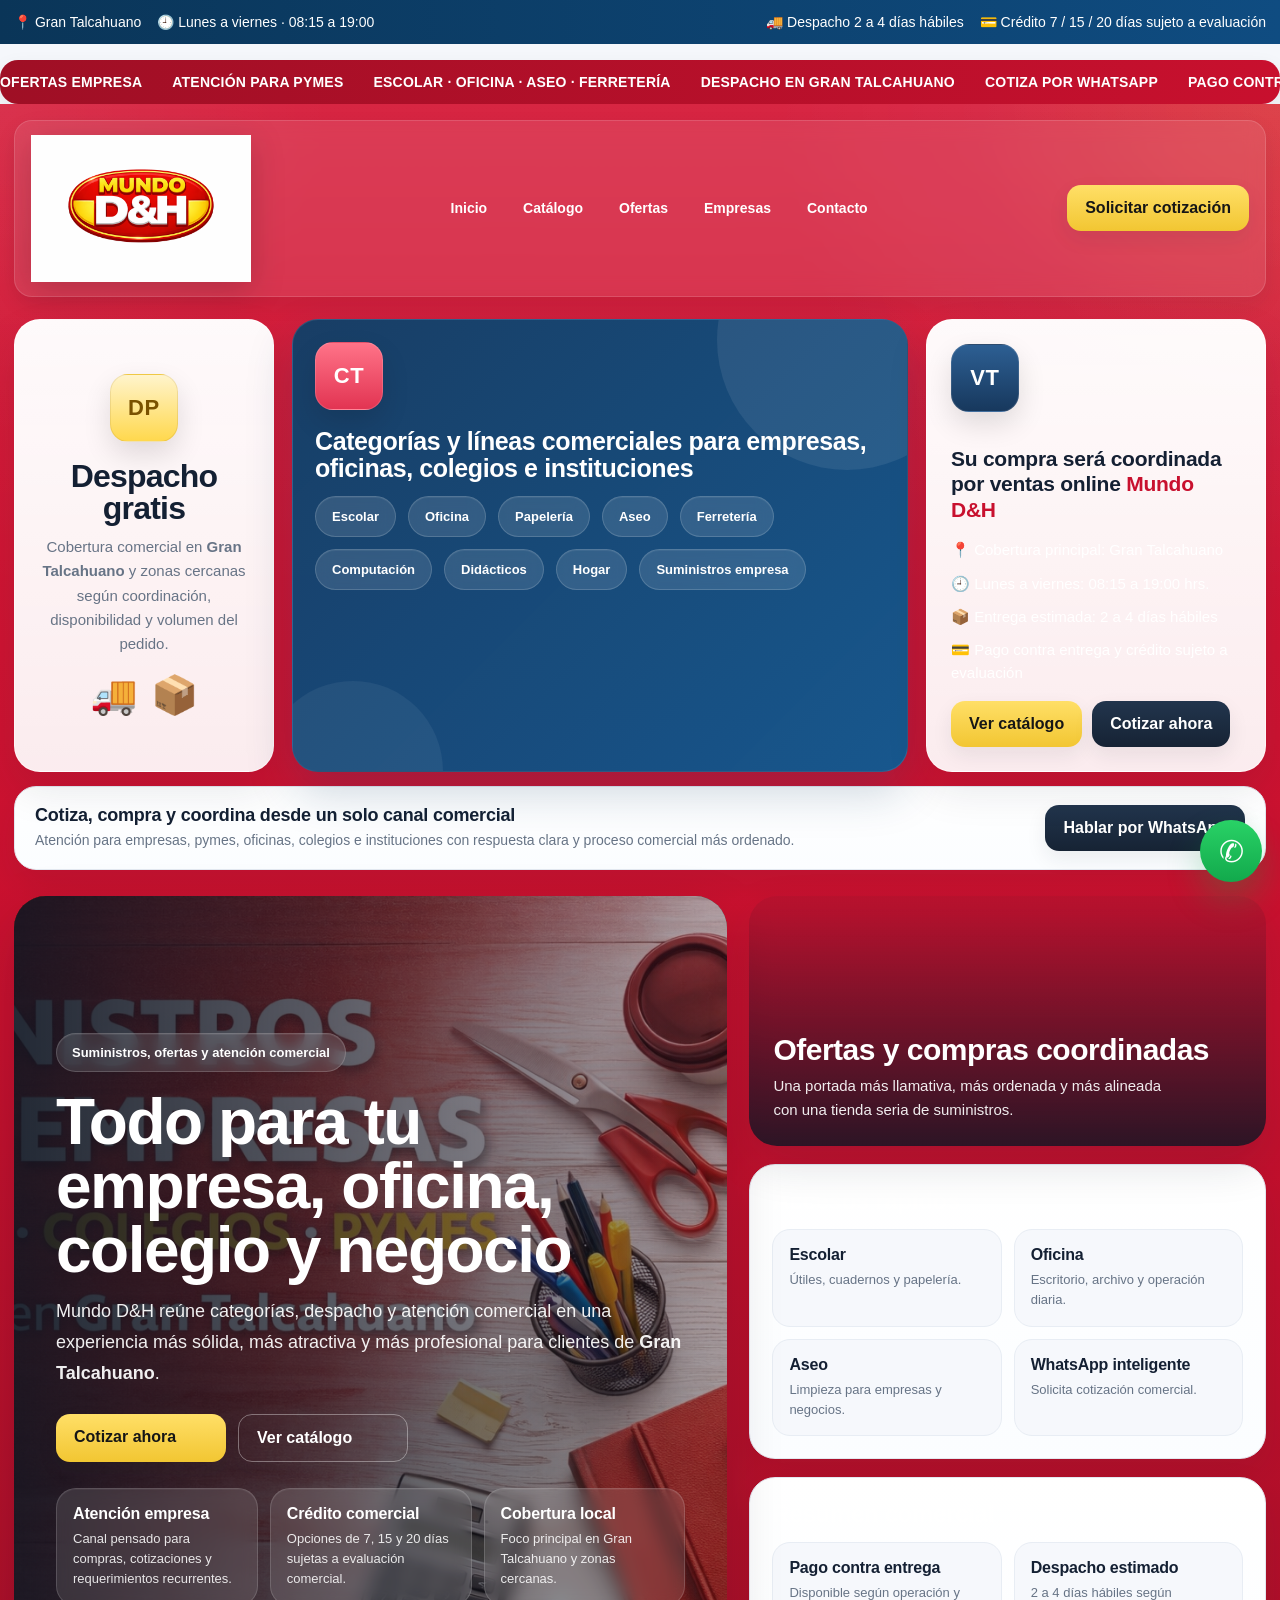
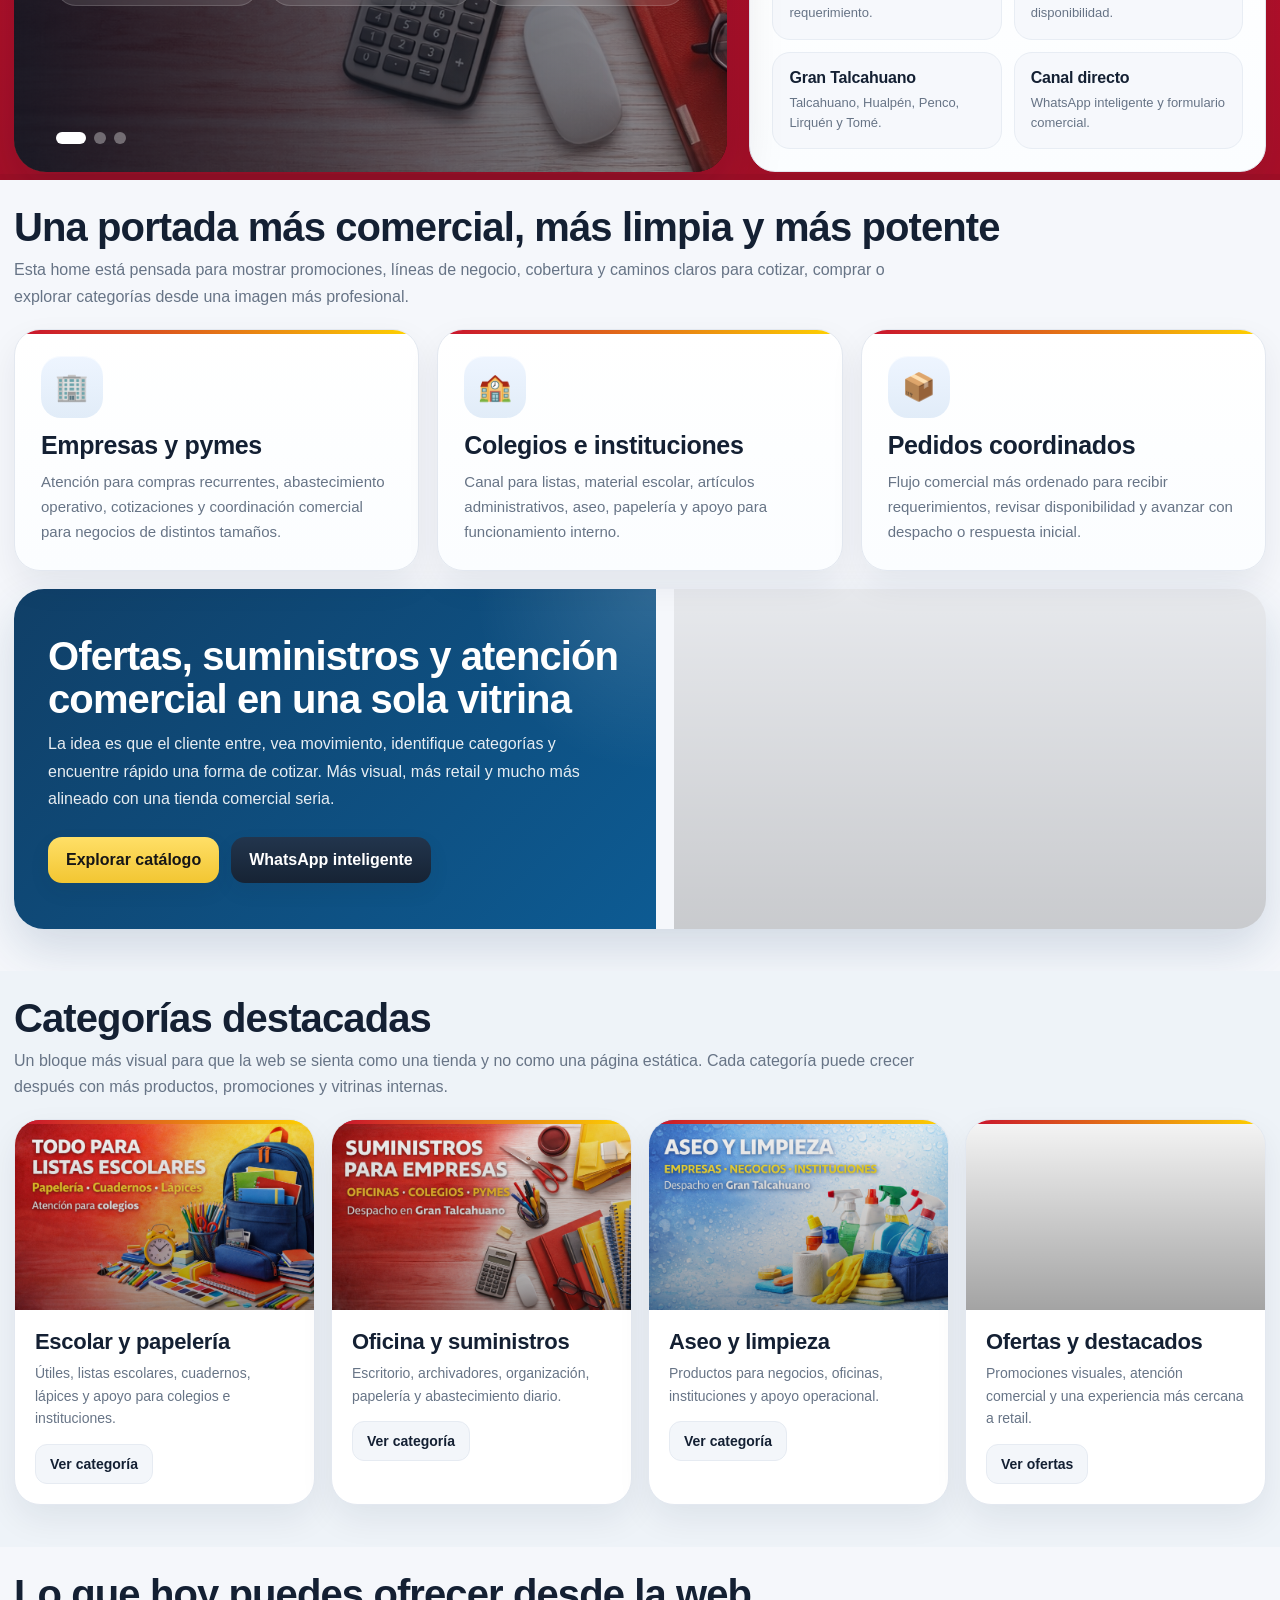
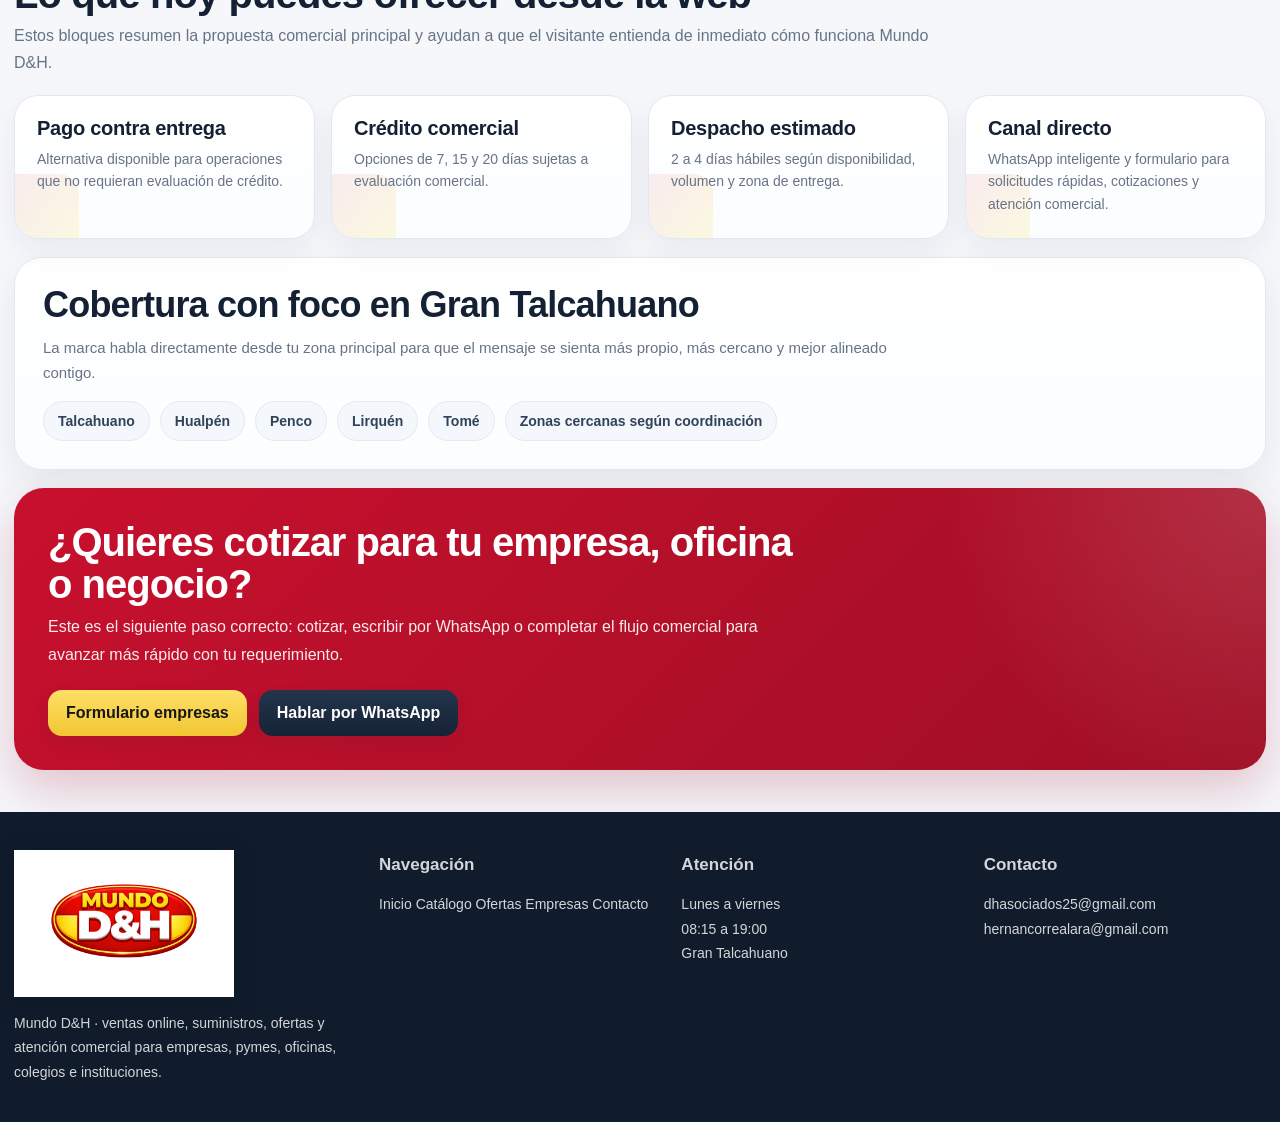
==== commit f9809def: "Update index.html" ====
--- a/index.html
+++ b/index.html
@@ -1062,7 +1062,7 @@
         <a href="contacto.html">Contacto</a>
       </nav>
 
-      <a class="btn btn-yellow" href="empresas.html">Solicitar cotización</a>
+      <a class="btn btn-yellow" href="whatsapp.html">Solicitar cotización</a>
     </div>
 
     <div class="wrap">
@@ -1113,7 +1113,7 @@
 
           <div class="sales-actions">
             <a class="btn btn-yellow" href="catalogo.html">Ver catálogo</a>
-            <button class="btn btn-dark" type="button" onclick="quickWhatsApp()">Cotizar ahora</button>
+            <a class="btn btn-dark" href="whatsapp.html">Cotizar ahora</a>
           </div>
         </div>
       </section>
@@ -1124,9 +1124,9 @@
           <span>Atención para empresas, pymes, oficinas, colegios e instituciones con respuesta clara y proceso comercial más ordenado.</span>
         </div>
 
-        <button class="btn btn-dark" type="button" onclick="quickWhatsApp()">
+        <a class="btn btn-dark" href="whatsapp.html">
           Hablar por WhatsApp
-        </button>
+        </a>
       </div>
     </div>
 
@@ -1147,7 +1147,7 @@
           </p>
 
           <div class="hero-actions-home">
-            <a class="btn btn-yellow" href="empresas.html">Cotizar ahora</a>
+            <a class="btn btn-yellow" href="whatsapp.html">Cotizar ahora</a>
             <a class="btn btn-outline-white" href="catalogo.html">Ver catálogo</a>
           </div>
 
@@ -1196,8 +1196,8 @@
               <span>Limpieza para empresas y negocios.</span>
             </a>
 
-            <a class="quick-link" href="empresas.html">
-              <strong>Formulario</strong>
+            <a class="quick-link" href="whatsapp.html">
+              <strong>WhatsApp inteligente</strong>
               <span>Solicita cotización comercial.</span>
             </a>
           </div>
@@ -1223,7 +1223,7 @@
 
             <div class="quick-link">
               <strong>Canal directo</strong>
-              <span>WhatsApp y formulario comercial.</span>
+              <span>WhatsApp inteligente y formulario comercial.</span>
             </div>
           </div>
         </div>
@@ -1281,7 +1281,7 @@
 
             <div class="hero-actions-home">
               <a class="btn btn-yellow" href="catalogo.html">Explorar catálogo</a>
-              <a class="btn btn-dark" href="empresas.html">Formulario empresas</a>
+              <a class="btn btn-dark" href="whatsapp.html">WhatsApp inteligente</a>
             </div>
           </div>
 
@@ -1368,7 +1368,7 @@
 
           <div class="offer-box">
             <strong>Canal directo</strong>
-            <span>WhatsApp y formulario para solicitudes rápidas, cotizaciones y atención comercial.</span>
+            <span>WhatsApp inteligente y formulario para solicitudes rápidas, cotizaciones y atención comercial.</span>
           </div>
         </div>
 
@@ -1393,14 +1393,14 @@
           <div>
             <h2>¿Quieres cotizar para tu empresa, oficina o negocio?</h2>
             <p>
-              Este es el siguiente paso correcto: cotizar, escribir por WhatsApp o completar el formulario
+              Este es el siguiente paso correcto: cotizar, escribir por WhatsApp o completar el flujo
               comercial para avanzar más rápido con tu requerimiento.
             </p>
           </div>
 
           <div class="final-cta-actions">
             <a class="btn btn-yellow" href="empresas.html">Formulario empresas</a>
-            <button class="btn btn-dark" type="button" onclick="quickWhatsApp()">Hablar por WhatsApp</button>
+            <a class="btn btn-dark" href="whatsapp.html">Hablar por WhatsApp</a>
           </div>
         </div>
       </div>
@@ -1441,7 +1441,7 @@
     </div>
   </footer>
 
-  <button class="wa-float" type="button" onclick="quickWhatsApp()" aria-label="WhatsApp">✆</button>
+  <a class="wa-float" href="whatsapp.html" aria-label="WhatsApp">✆</a>
 
   <script src="script.js"></script>
   <script>
@@ -1495,4 +1495,3 @@
   </script>
 </body>
 </html>
- 
--- a/style.css
+++ b/style.css
@@ -0,0 +1,686 @@
+:root{
+  --primary:#c8102e;
+  --primary-dark:#a50f28;
+  --blue:#0f4c81;
+  --blue-dark:#0a3558;
+  --yellow:#ffd54a;
+  --yellow-dark:#f2c632;
+  --ink:#142033;
+  --muted:#677486;
+  --paper:#ffffff;
+  --bg:#f5f7fb;
+  --line:#e3e8f0;
+  --dark:#162334;
+  --shadow:0 16px 38px rgba(20,32,51,.10);
+  --shadow-soft:0 8px 20px rgba(20,32,51,.08);
+  --max:1280px;
+}
+
+*{box-sizing:border-box}
+html{scroll-behavior:smooth}
+body{
+  margin:0;
+  font-family:Arial, Helvetica, sans-serif;
+  background:var(--bg);
+  color:var(--ink);
+}
+a{text-decoration:none;color:inherit}
+img{display:block;max-width:100%}
+button,input,select,textarea{font:inherit}
+
+.wrap{
+  width:min(var(--max), calc(100% - 28px));
+  margin:0 auto;
+}
+
+.topbar{
+  background:linear-gradient(90deg, var(--blue-dark), var(--blue));
+  color:#fff;
+  font-size:14px;
+}
+.topbar-inner{
+  min-height:44px;
+  display:flex;
+  justify-content:space-between;
+  align-items:center;
+  gap:12px;
+  flex-wrap:wrap;
+  padding:8px 0;
+}
+.topbar-left,
+.topbar-right{
+  display:flex;
+  gap:16px;
+  flex-wrap:wrap;
+}
+
+.promo-ticker{
+  background:#9d0c23;
+  color:#fff;
+  overflow:hidden;
+  white-space:nowrap;
+  border-bottom:4px solid var(--yellow);
+}
+.promo-track{
+  display:inline-flex;
+  gap:28px;
+  align-items:center;
+  padding:12px 0;
+  min-width:max-content;
+  animation:ticker 24s linear infinite;
+  font-weight:800;
+  letter-spacing:.2px;
+}
+@keyframes ticker{
+  from{transform:translateX(0)}
+  to{transform:translateX(-50%)}
+}
+
+.header{
+  background:
+    radial-gradient(circle at top right, rgba(255,255,255,.16), transparent 24%),
+    linear-gradient(180deg, #d51a38 0%, #c8102e 54%, #a70f28 100%);
+  color:#fff;
+  padding:16px 0 42px;
+}
+.small-header{
+  padding-bottom:28px;
+}
+
+.nav{
+  display:flex;
+  align-items:center;
+  justify-content:space-between;
+  gap:16px;
+  flex-wrap:wrap;
+  background:rgba(255,255,255,.12);
+  border:1px solid rgba(255,255,255,.20);
+  border-radius:18px;
+  padding:14px 16px;
+  backdrop-filter:blur(8px);
+  box-shadow:var(--shadow-soft);
+}
+.brand-logo{
+  width:220px;
+  height:auto;
+  object-fit:contain;
+  filter:drop-shadow(0 8px 16px rgba(0,0,0,.18));
+}
+.menu{
+  display:flex;
+  gap:8px;
+  flex-wrap:wrap;
+}
+.menu a{
+  color:#fff;
+  font-weight:700;
+  font-size:14px;
+  padding:11px 14px;
+  border-radius:12px;
+}
+.menu a:hover{
+  background:rgba(255,255,255,.12);
+}
+
+.btn{
+  border:0;
+  border-radius:14px;
+  padding:14px 18px;
+  font-weight:800;
+  cursor:pointer;
+  box-shadow:var(--shadow-soft);
+  transition:.18s ease;
+}
+.btn:hover{
+  transform:translateY(-1px);
+}
+.btn-yellow{
+  background:linear-gradient(180deg, #ffdf67, var(--yellow-dark));
+  color:#161616;
+}
+.btn-dark{
+  background:linear-gradient(180deg, #22354d, #162334);
+  color:#fff;
+}
+.btn-outline-white{
+  background:transparent;
+  color:#fff;
+  border:1px solid rgba(255,255,255,.36);
+}
+
+.hero{
+  margin-top:24px;
+  display:grid;
+  grid-template-columns:1.15fr .85fr;
+  gap:24px;
+  align-items:stretch;
+}
+.hero-small{
+  align-items:center;
+}
+.hero-left,
+.hero-right{
+  min-width:0;
+}
+.hero-badge{
+  display:inline-flex;
+  align-items:center;
+  gap:8px;
+  padding:9px 14px;
+  border-radius:999px;
+  background:rgba(255,255,255,.12);
+  border:1px solid rgba(255,255,255,.18);
+  font-size:13px;
+  font-weight:800;
+  margin-bottom:18px;
+}
+.hero h1{
+  margin:0 0 14px;
+  font-size:52px;
+  line-height:1.02;
+  letter-spacing:-1px;
+}
+.hero p{
+  margin:0;
+  color:rgba(255,255,255,.92);
+  font-size:18px;
+  line-height:1.6;
+}
+.hero-actions{
+  display:flex;
+  gap:12px;
+  flex-wrap:wrap;
+  margin-top:24px;
+}
+.hero-features{
+  display:grid;
+  grid-template-columns:repeat(3,1fr);
+  gap:12px;
+  margin-top:24px;
+}
+.mini-card{
+  background:rgba(255,255,255,.12);
+  border:1px solid rgba(255,255,255,.16);
+  border-radius:18px;
+  padding:16px;
+}
+.mini-card strong{
+  display:block;
+  margin-bottom:6px;
+  font-size:16px;
+}
+.mini-card span{
+  color:rgba(255,255,255,.90);
+  font-size:14px;
+  line-height:1.5;
+}
+
+.slider-card,
+.compact-info{
+  background:#fff;
+  color:var(--ink);
+  border-radius:24px;
+  padding:26px;
+  box-shadow:var(--shadow);
+  min-height:100%;
+}
+.slider{
+  position:relative;
+  min-height:280px;
+}
+.slide{
+  display:none;
+}
+.slide.active{
+  display:block;
+  animation:fadeIn .35s ease;
+}
+@keyframes fadeIn{
+  from{opacity:.3; transform:translateY(8px)}
+  to{opacity:1; transform:none}
+}
+.slide-label{
+  display:inline-block;
+  padding:8px 12px;
+  border-radius:999px;
+  background:#eef4fb;
+  color:var(--blue);
+  font-size:12px;
+  font-weight:800;
+  margin-bottom:12px;
+}
+.slide h3{
+  margin:0 0 10px;
+  font-size:30px;
+  line-height:1.1;
+}
+.slide p{
+  color:var(--muted);
+  font-size:15px;
+  line-height:1.65;
+}
+.slider-dots{
+  display:flex;
+  gap:8px;
+  margin-top:18px;
+}
+.slider-dots button{
+  width:12px;
+  height:12px;
+  border-radius:999px;
+  border:0;
+  background:#d6dde7;
+  cursor:pointer;
+}
+.slider-dots button.active{
+  background:var(--primary);
+}
+.check-list{
+  margin:0;
+  padding-left:18px;
+  color:var(--muted);
+  line-height:1.8;
+}
+.compact-info h3{
+  margin:0 0 12px;
+  font-size:28px;
+}
+
+.section{
+  padding:42px 0;
+}
+.section.alt{
+  background:#eef3f8;
+}
+.section-head{
+  margin-bottom:20px;
+}
+.section-head.center{
+  text-align:center;
+}
+.section-head h2{
+  margin:0 0 8px;
+  font-size:36px;
+  letter-spacing:-.6px;
+}
+.section-head p{
+  margin:0;
+  color:var(--muted);
+  line-height:1.65;
+  font-size:16px;
+}
+
+.service-grid{
+  display:grid;
+  grid-template-columns:repeat(3,1fr);
+  gap:18px;
+}
+.card{
+  background:var(--paper);
+  border:1px solid var(--line);
+  border-radius:22px;
+  box-shadow:var(--shadow-soft);
+}
+.service-card{
+  padding:22px;
+}
+.icon-box{
+  width:58px;
+  height:58px;
+  border-radius:16px;
+  display:grid;
+  place-items:center;
+  font-size:25px;
+  background:linear-gradient(180deg, #eef6ff, #e5effa);
+  color:var(--blue);
+  margin-bottom:14px;
+}
+.service-card h3{
+  margin:0 0 10px;
+  font-size:22px;
+}
+.service-card p{
+  margin:0;
+  color:var(--muted);
+  line-height:1.6;
+}
+
+.category-grid{
+  display:grid;
+  grid-template-columns:repeat(4,1fr);
+  gap:16px;
+}
+.category-card{
+  background:#fff;
+  border:1px solid var(--line);
+  border-radius:20px;
+  padding:20px;
+  box-shadow:var(--shadow-soft);
+  transition:.18s ease;
+}
+.category-card:hover{
+  transform:translateY(-3px);
+  box-shadow:0 16px 30px rgba(20,32,51,.12);
+}
+.category-icon{
+  width:56px;
+  height:56px;
+  border-radius:16px;
+  display:grid;
+  place-items:center;
+  font-size:26px;
+  background:#fff3d1;
+  margin-bottom:14px;
+}
+.category-card h3{
+  margin:0 0 8px;
+  font-size:20px;
+}
+.category-card p{
+  margin:0;
+  color:var(--muted);
+  line-height:1.6;
+  font-size:14px;
+}
+
+.offer-banner{
+  background:linear-gradient(135deg, var(--blue) 0%, #123c61 100%);
+  color:#fff;
+  border-radius:26px;
+  padding:28px;
+  display:grid;
+  grid-template-columns:1.1fr .9fr;
+  gap:20px;
+  box-shadow:var(--shadow);
+}
+.offer-tag{
+  display:inline-block;
+  padding:8px 12px;
+  background:rgba(255,255,255,.12);
+  border:1px solid rgba(255,255,255,.18);
+  border-radius:999px;
+  font-size:12px;
+  font-weight:800;
+  margin-bottom:12px;
+}
+.offer-copy h2{
+  margin:0 0 10px;
+  font-size:38px;
+  line-height:1.08;
+}
+.offer-copy p{
+  margin:0;
+  color:rgba(255,255,255,.90);
+  line-height:1.7;
+}
+.offer-side{
+  display:grid;
+  grid-template-columns:1fr 1fr;
+  gap:12px;
+}
+.offer-box{
+  background:rgba(255,255,255,.12);
+  border:1px solid rgba(255,255,255,.18);
+  border-radius:18px;
+  padding:18px;
+}
+.offer-box strong{
+  display:block;
+  margin-bottom:6px;
+  font-size:17px;
+}
+.offer-box span{
+  color:rgba(255,255,255,.90);
+  line-height:1.55;
+  font-size:14px;
+}
+
+.zone-list{
+  display:flex;
+  gap:10px;
+  flex-wrap:wrap;
+}
+.zone{
+  background:#fff;
+  border:1px solid var(--line);
+  border-radius:999px;
+  padding:11px 14px;
+  font-weight:800;
+  box-shadow:var(--shadow-soft);
+}
+
+.cta-final{
+  background:#fff;
+  border:1px solid var(--line);
+  border-radius:24px;
+  padding:28px;
+  box-shadow:var(--shadow-soft);
+  display:flex;
+  justify-content:space-between;
+  gap:20px;
+  align-items:center;
+  flex-wrap:wrap;
+}
+.cta-final h2{
+  margin:0 0 8px;
+  font-size:34px;
+}
+.cta-final p{
+  margin:0;
+  color:var(--muted);
+  line-height:1.65;
+}
+.cta-buttons{
+  display:flex;
+  gap:12px;
+  flex-wrap:wrap;
+}
+
+.form-layout{
+  display:grid;
+  grid-template-columns:.9fr 1.1fr;
+  gap:20px;
+  align-items:start;
+}
+.side-info,
+.form-card{
+  padding:24px;
+}
+.side-info h3,
+.form-card h2{
+  margin:0 0 12px;
+}
+.side-info-list{
+  display:grid;
+  gap:12px;
+}
+.side-info-item{
+  border:1px solid var(--line);
+  border-radius:16px;
+  padding:14px;
+  background:#fafbfd;
+}
+.side-info-item strong{
+  display:block;
+  margin-bottom:4px;
+}
+.side-info-item span{
+  color:var(--muted);
+  line-height:1.55;
+}
+.form-card p{
+  color:var(--muted);
+}
+.form-grid{
+  display:grid;
+  grid-template-columns:1fr 1fr;
+  gap:14px;
+}
+.field{
+  display:flex;
+  flex-direction:column;
+  gap:7px;
+}
+.field.full{
+  grid-column:1 / -1;
+}
+.field label{
+  font-size:13px;
+  font-weight:800;
+}
+.field input,
+.field select,
+.field textarea{
+  width:100%;
+  border:1px solid #d9e1eb;
+  border-radius:14px;
+  padding:14px 15px;
+  background:#fff;
+  color:var(--ink);
+  outline:none;
+}
+.field textarea{
+  min-height:130px;
+  resize:vertical;
+}
+.field input:focus,
+.field select:focus,
+.field textarea:focus{
+  border-color:#77a7d2;
+  box-shadow:0 0 0 4px rgba(15,76,129,.10);
+}
+.form-actions{
+  display:flex;
+  gap:12px;
+  flex-wrap:wrap;
+  margin-top:18px;
+}
+
+.catalog-grid{
+  display:grid;
+  grid-template-columns:repeat(2,1fr);
+  gap:18px;
+}
+.catalog-block{
+  background:#fff;
+  border:1px solid var(--line);
+  border-radius:22px;
+  padding:24px;
+  box-shadow:var(--shadow-soft);
+}
+.catalog-head{
+  display:flex;
+  align-items:center;
+  gap:12px;
+  margin-bottom:10px;
+}
+.catalog-head span{
+  width:54px;
+  height:54px;
+  border-radius:16px;
+  display:grid;
+  place-items:center;
+  background:#fff3d1;
+  font-size:24px;
+}
+.catalog-head h2{
+  margin:0;
+  font-size:26px;
+}
+.catalog-block p{
+  margin:0;
+  color:var(--muted);
+  line-height:1.65;
+}
+
+.footer{
+  background:#101c2c;
+  color:#fff;
+  padding:38px 0 24px;
+}
+.footer-grid{
+  display:grid;
+  grid-template-columns:1.1fr .9fr .9fr .9fr;
+  gap:20px;
+}
+.footer-grid h4{
+  margin:0 0 12px;
+  font-size:17px;
+}
+.footer-grid a,
+.footer-grid div,
+.footer-grid p{
+  color:rgba(255,255,255,.82);
+  line-height:1.75;
+  font-size:14px;
+}
+.footer-logo{
+  width:220px;
+  margin-bottom:14px;
+  filter:drop-shadow(0 6px 12px rgba(0,0,0,.18));
+}
+
+.wa-float{
+  position:fixed;
+  right:18px;
+  bottom:18px;
+  width:62px;
+  height:62px;
+  border-radius:999px;
+  border:0;
+  background:linear-gradient(180deg,#29d266,#12a94c);
+  color:#fff;
+  display:grid;
+  place-items:center;
+  font-size:30px;
+  box-shadow:0 18px 34px rgba(18,169,76,.28);
+  cursor:pointer;
+  z-index:999;
+}
+
+@media (max-width:1120px){
+  .hero,
+  .offer-banner,
+  .form-layout,
+  .footer-grid,
+  .service-grid,
+  .category-grid,
+  .catalog-grid{
+    grid-template-columns:1fr 1fr;
+  }
+
+  .hero-features{
+    grid-template-columns:1fr;
+  }
+}
+
+@media (max-width:820px){
+  .hero,
+  .offer-banner,
+  .form-layout,
+  .footer-grid,
+  .service-grid,
+  .category-grid,
+  .catalog-grid,
+  .form-grid{
+    grid-template-columns:1fr;
+  }
+
+  .brand-logo{
+    width:190px;
+  }
+
+  .hero h1{
+    font-size:38px;
+  }
+
+  .section-head h2,
+  .offer-copy h2,
+  .cta-final h2{
+    font-size:28px;
+  }
+
+  .cta-final{
+    padding:22px;
+  }
+}
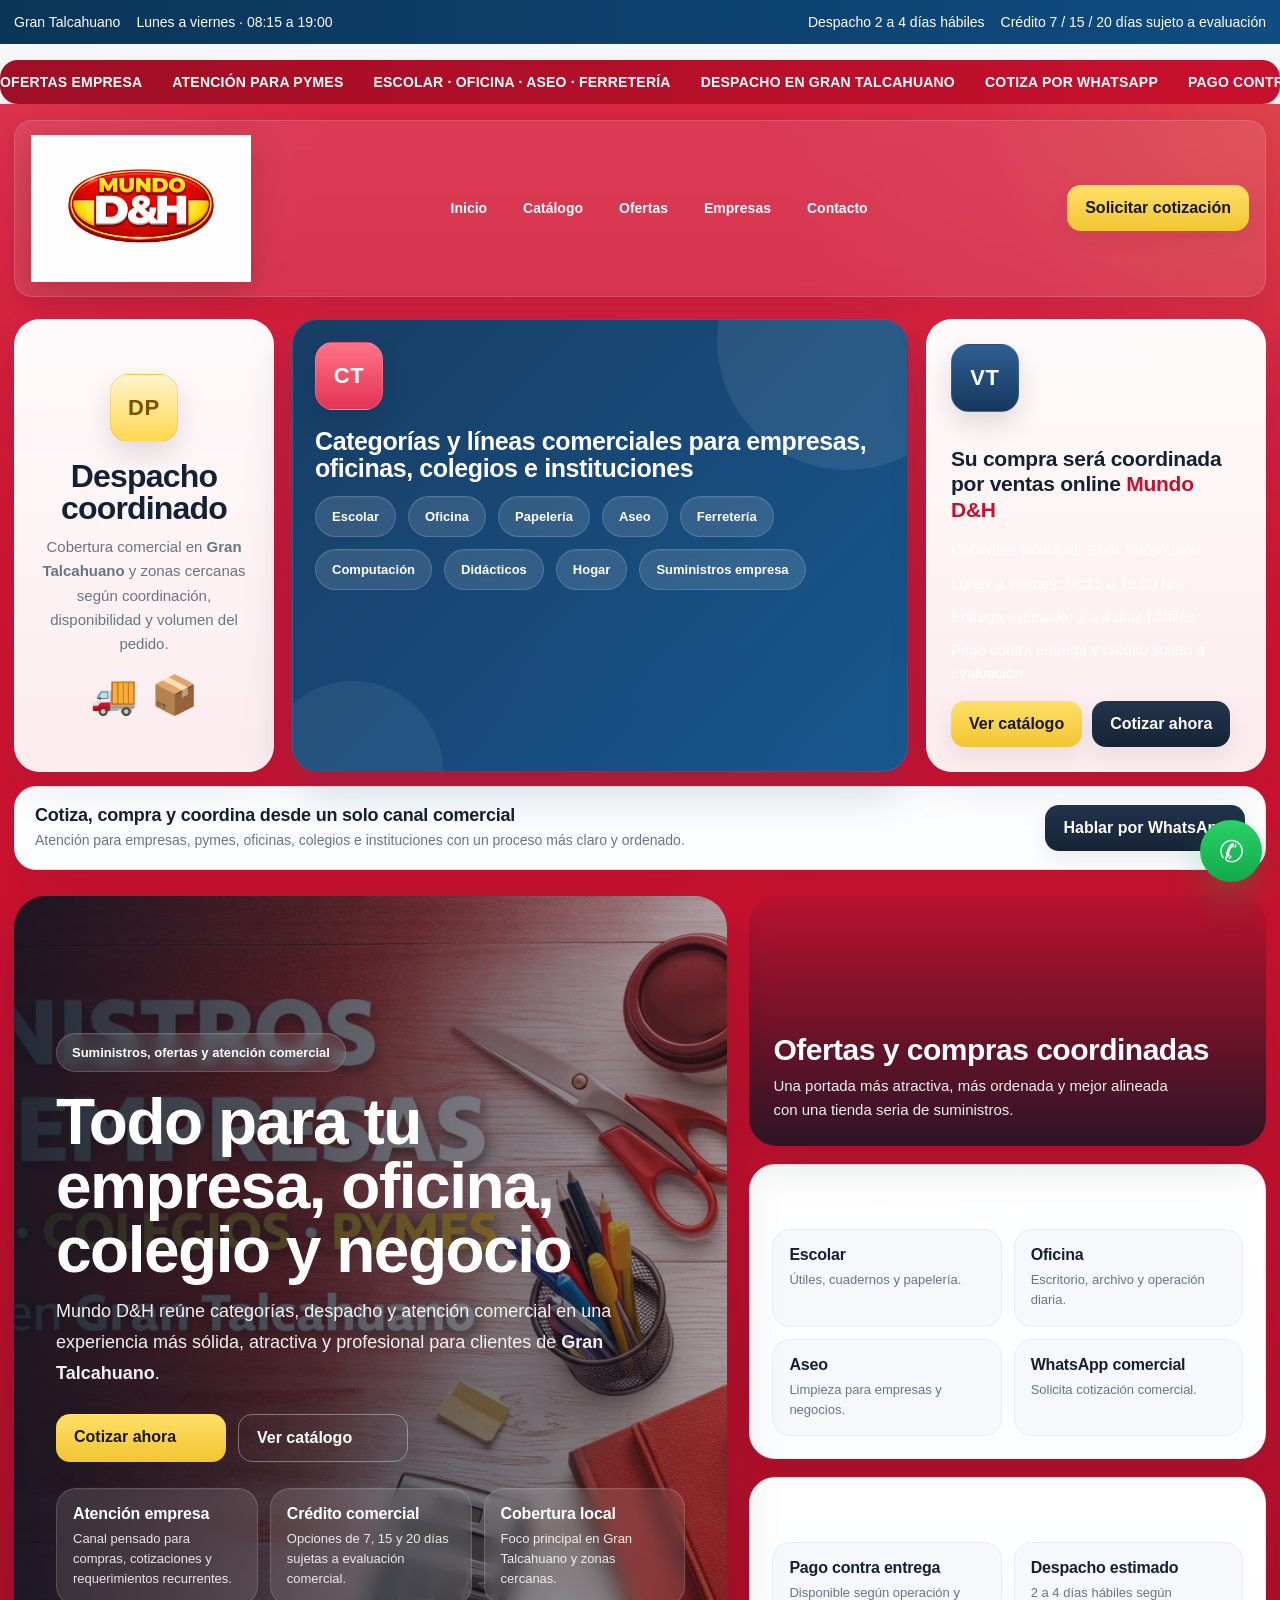
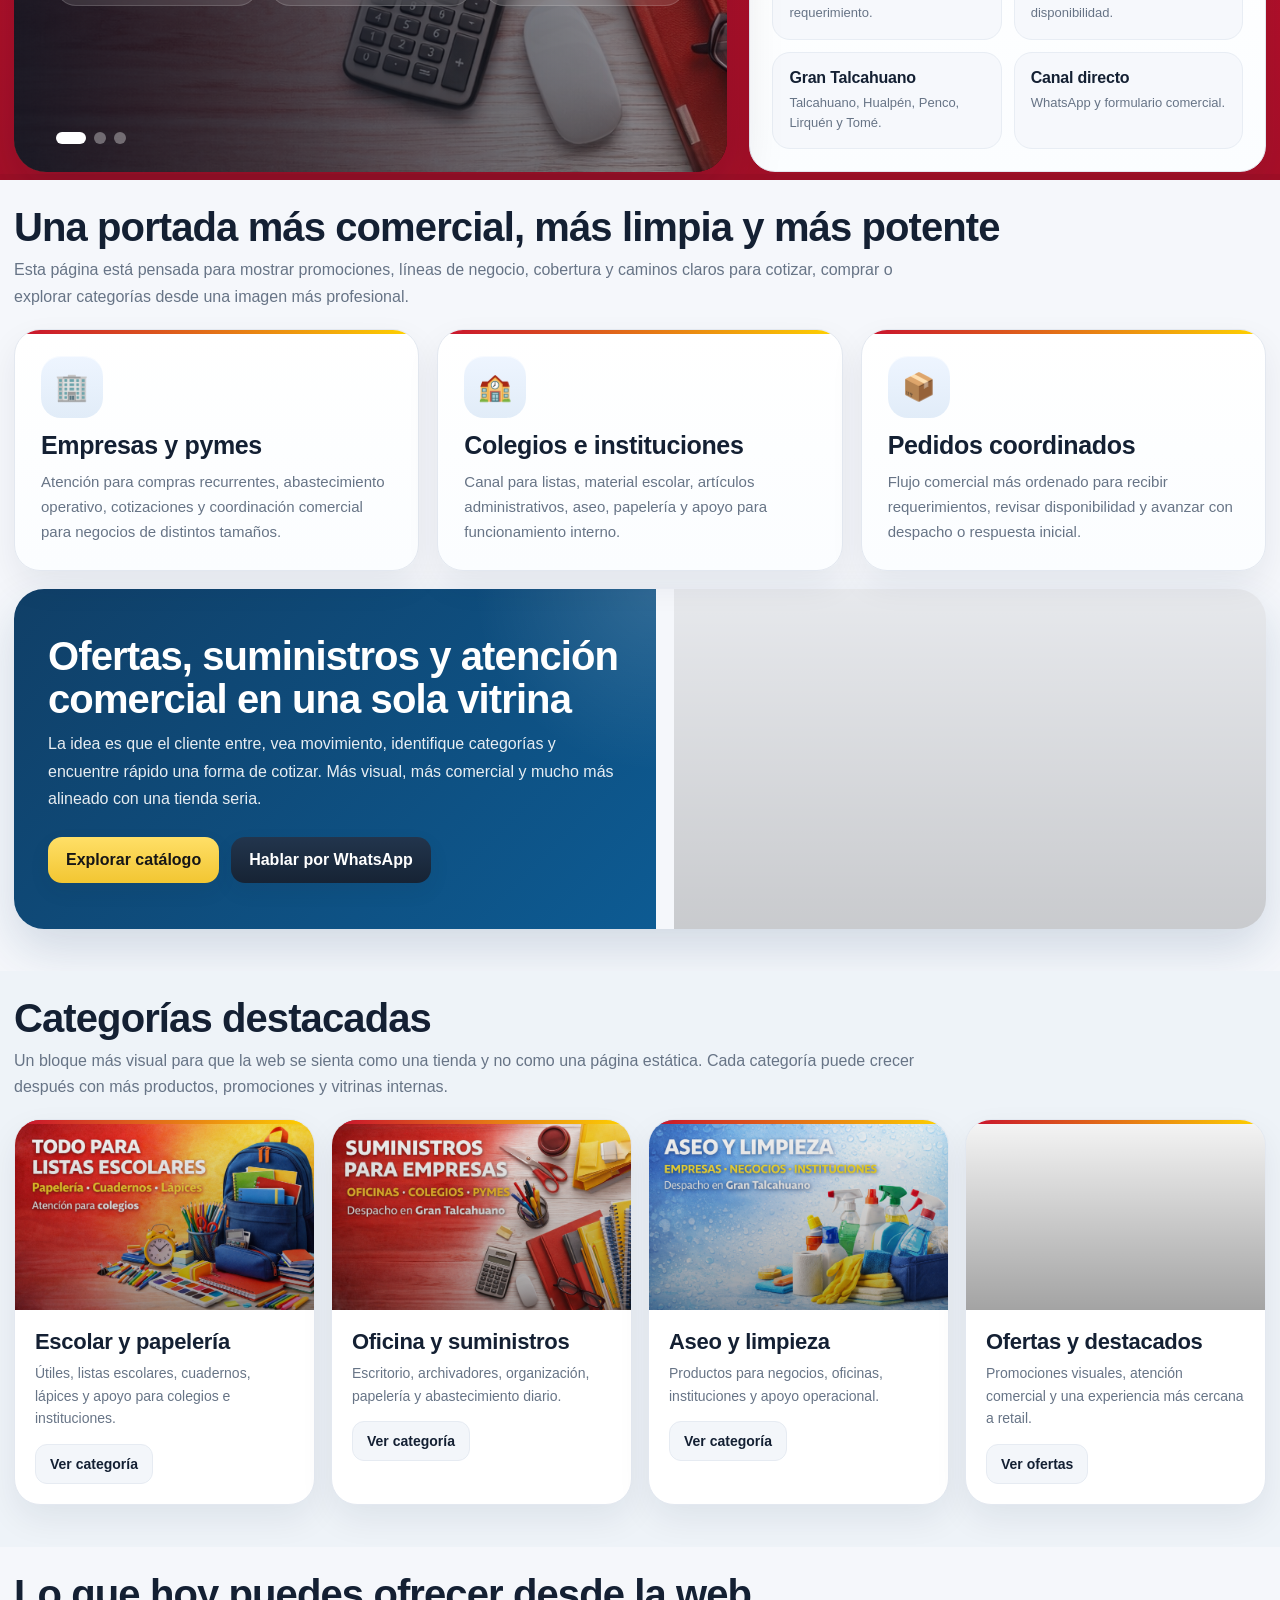
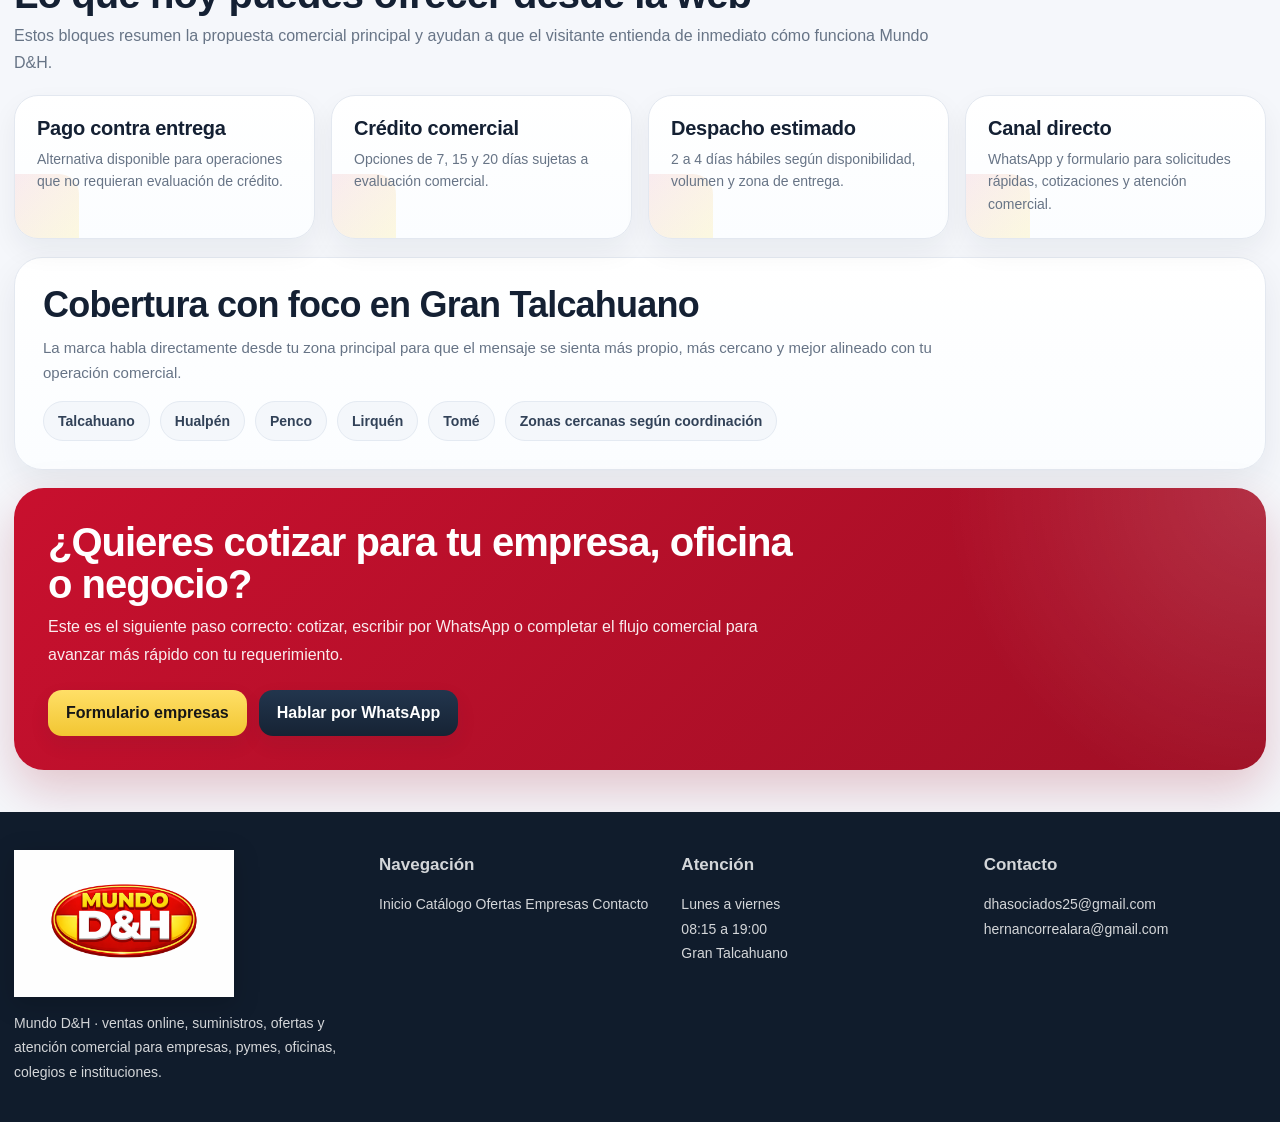
==== commit a3536ff7: "Update index.html" ====
--- a/index.html
+++ b/index.html
@@ -1018,12 +1018,12 @@
   <div class="topbar">
     <div class="wrap topbar-inner">
       <div class="topbar-left">
-        <span>📍 Gran Talcahuano</span>
-        <span>🕘 Lunes a viernes · 08:15 a 19:00</span>
+        <span>Gran Talcahuano</span>
+        <span>Lunes a viernes · 08:15 a 19:00</span>
       </div>
       <div class="topbar-right">
-        <span>🚚 Despacho 2 a 4 días hábiles</span>
-        <span>💳 Crédito 7 / 15 / 20 días sujeto a evaluación</span>
+        <span>Despacho 2 a 4 días hábiles</span>
+        <span>Crédito 7 / 15 / 20 días sujeto a evaluación</span>
       </div>
     </div>
   </div>
@@ -1051,7 +1051,7 @@
   <header class="header">
     <div class="wrap nav">
       <a class="brand" href="index.html">
-        <img src="./logotipo.png" alt="Mundo D&H" class="brand-logo">
+        <img src="./logotipo.png" alt="Mundo D&H" class="brand-logo" />
       </a>
 
       <nav class="menu">
@@ -1069,7 +1069,7 @@
       <section class="top-commerce-band">
         <div class="shipping-card">
           <div class="info-card-badge light">DP</div>
-          <h3>Despacho gratis</h3>
+          <h3>Despacho coordinado</h3>
           <p>
             Cobertura comercial en <strong>Gran Talcahuano</strong> y zonas cercanas según coordinación,
             disponibilidad y volumen del pedido.
@@ -1105,10 +1105,10 @@
           </h3>
 
           <div class="sales-info">
-            <div>📍 Cobertura principal: Gran Talcahuano</div>
-            <div>🕘 Lunes a viernes: 08:15 a 19:00 hrs.</div>
-            <div>📦 Entrega estimada: 2 a 4 días hábiles</div>
-            <div>💳 Pago contra entrega y crédito sujeto a evaluación</div>
+            <div>Cobertura principal: Gran Talcahuano</div>
+            <div>Lunes a viernes: 08:15 a 19:00 hrs.</div>
+            <div>Entrega estimada: 2 a 4 días hábiles</div>
+            <div>Pago contra entrega y crédito sujeto a evaluación</div>
           </div>
 
           <div class="sales-actions">
@@ -1121,12 +1121,10 @@
       <div class="sales-mini-bar">
         <div>
           <strong>Cotiza, compra y coordina desde un solo canal comercial</strong>
-          <span>Atención para empresas, pymes, oficinas, colegios e instituciones con respuesta clara y proceso comercial más ordenado.</span>
-        </div>
-
-        <a class="btn btn-dark" href="whatsapp.html">
-          Hablar por WhatsApp
-        </a>
+          <span>Atención para empresas, pymes, oficinas, colegios e instituciones con un proceso más claro y ordenado.</span>
+        </div>
+
+        <a class="btn btn-dark" href="whatsapp.html">Hablar por WhatsApp</a>
       </div>
     </div>
 
@@ -1143,7 +1141,7 @@
           <h1>Todo para tu empresa, oficina, colegio y negocio</h1>
           <p>
             Mundo D&amp;H reúne categorías, despacho y atención comercial en una experiencia más sólida,
-            más atractiva y más profesional para clientes de <strong>Gran Talcahuano</strong>.
+            atractiva y profesional para clientes de <strong>Gran Talcahuano</strong>.
           </p>
 
           <div class="hero-actions-home">
@@ -1174,7 +1172,7 @@
         <div class="side-offer-card" style='background-image:url("./assets/banner-ofertas.jpg");'>
           <div>
             <h3>Ofertas y compras coordinadas</h3>
-            <p>Una portada más llamativa, más ordenada y más alineada con una tienda seria de suministros.</p>
+            <p>Una portada más atractiva, más ordenada y mejor alineada con una tienda seria de suministros.</p>
           </div>
         </div>
 
@@ -1197,7 +1195,7 @@
             </a>
 
             <a class="quick-link" href="whatsapp.html">
-              <strong>WhatsApp inteligente</strong>
+              <strong>WhatsApp comercial</strong>
               <span>Solicita cotización comercial.</span>
             </a>
           </div>
@@ -1223,7 +1221,7 @@
 
             <div class="quick-link">
               <strong>Canal directo</strong>
-              <span>WhatsApp inteligente y formulario comercial.</span>
+              <span>WhatsApp y formulario comercial.</span>
             </div>
           </div>
         </div>
@@ -1237,7 +1235,7 @@
         <div class="section-title-home">
           <h2>Una portada más comercial, más limpia y más potente</h2>
           <p>
-            Esta home está pensada para mostrar promociones, líneas de negocio, cobertura y caminos claros
+            Esta página está pensada para mostrar promociones, líneas de negocio, cobertura y caminos claros
             para cotizar, comprar o explorar categorías desde una imagen más profesional.
           </p>
         </div>
@@ -1276,12 +1274,12 @@
             <h2>Ofertas, suministros y atención comercial en una sola vitrina</h2>
             <p>
               La idea es que el cliente entre, vea movimiento, identifique categorías y encuentre rápido
-              una forma de cotizar. Más visual, más retail y mucho más alineado con una tienda comercial seria.
+              una forma de cotizar. Más visual, más comercial y mucho más alineado con una tienda seria.
             </p>
 
             <div class="hero-actions-home">
               <a class="btn btn-yellow" href="catalogo.html">Explorar catálogo</a>
-              <a class="btn btn-dark" href="whatsapp.html">WhatsApp inteligente</a>
+              <a class="btn btn-dark" href="whatsapp.html">Hablar por WhatsApp</a>
             </div>
           </div>
 
@@ -1368,7 +1366,7 @@
 
           <div class="offer-box">
             <strong>Canal directo</strong>
-            <span>WhatsApp inteligente y formulario para solicitudes rápidas, cotizaciones y atención comercial.</span>
+            <span>WhatsApp y formulario para solicitudes rápidas, cotizaciones y atención comercial.</span>
           </div>
         </div>
 
@@ -1376,7 +1374,7 @@
           <h2>Cobertura con foco en Gran Talcahuano</h2>
           <p>
             La marca habla directamente desde tu zona principal para que el mensaje se sienta más propio,
-            más cercano y mejor alineado contigo.
+            más cercano y mejor alineado con tu operación comercial.
           </p>
 
           <div class="zones-list-home">
@@ -1410,7 +1408,7 @@
   <footer class="footer">
     <div class="wrap footer-grid">
       <div>
-        <img src="./logotipo.png" alt="Mundo D&H" class="footer-logo">
+        <img src="./logotipo.png" alt="Mundo D&H" class="footer-logo" />
         <p>
           Mundo D&amp;H · ventas online, suministros, ofertas y atención comercial para empresas,
           pymes, oficinas, colegios e instituciones.
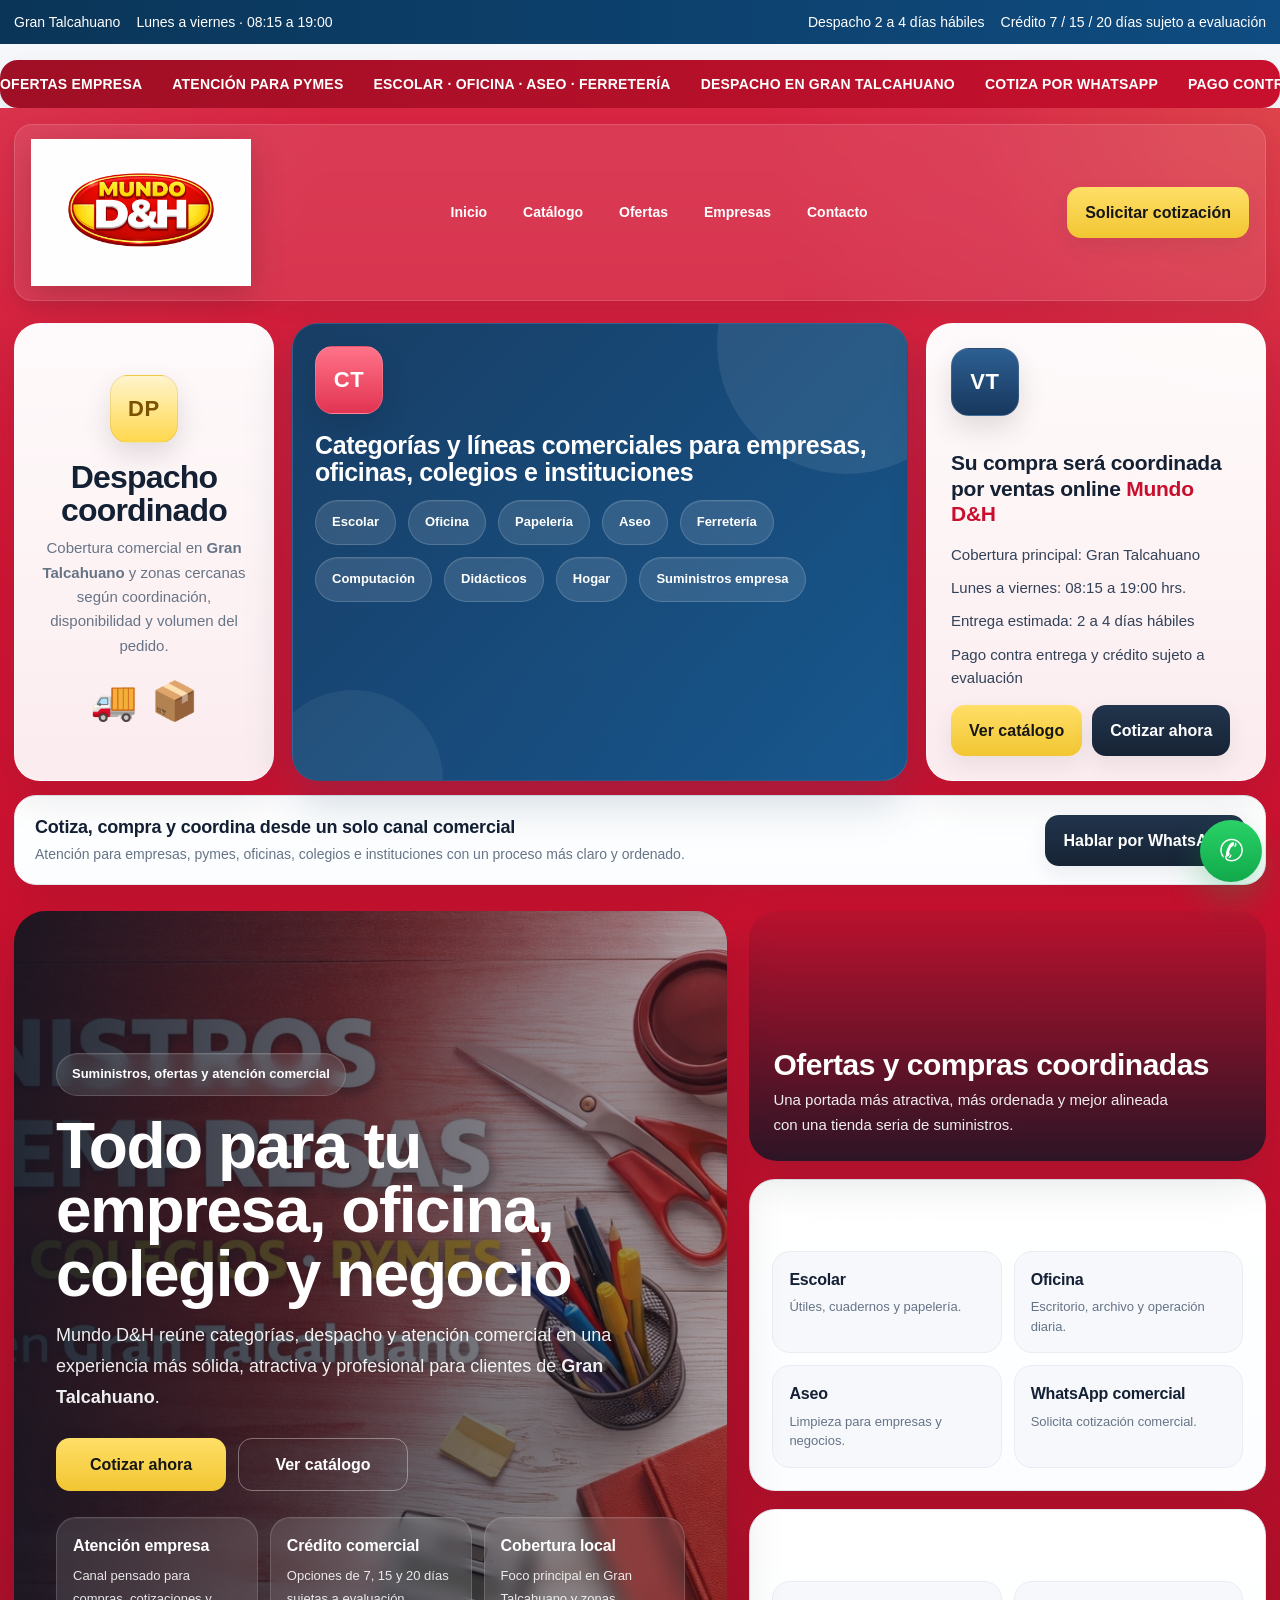
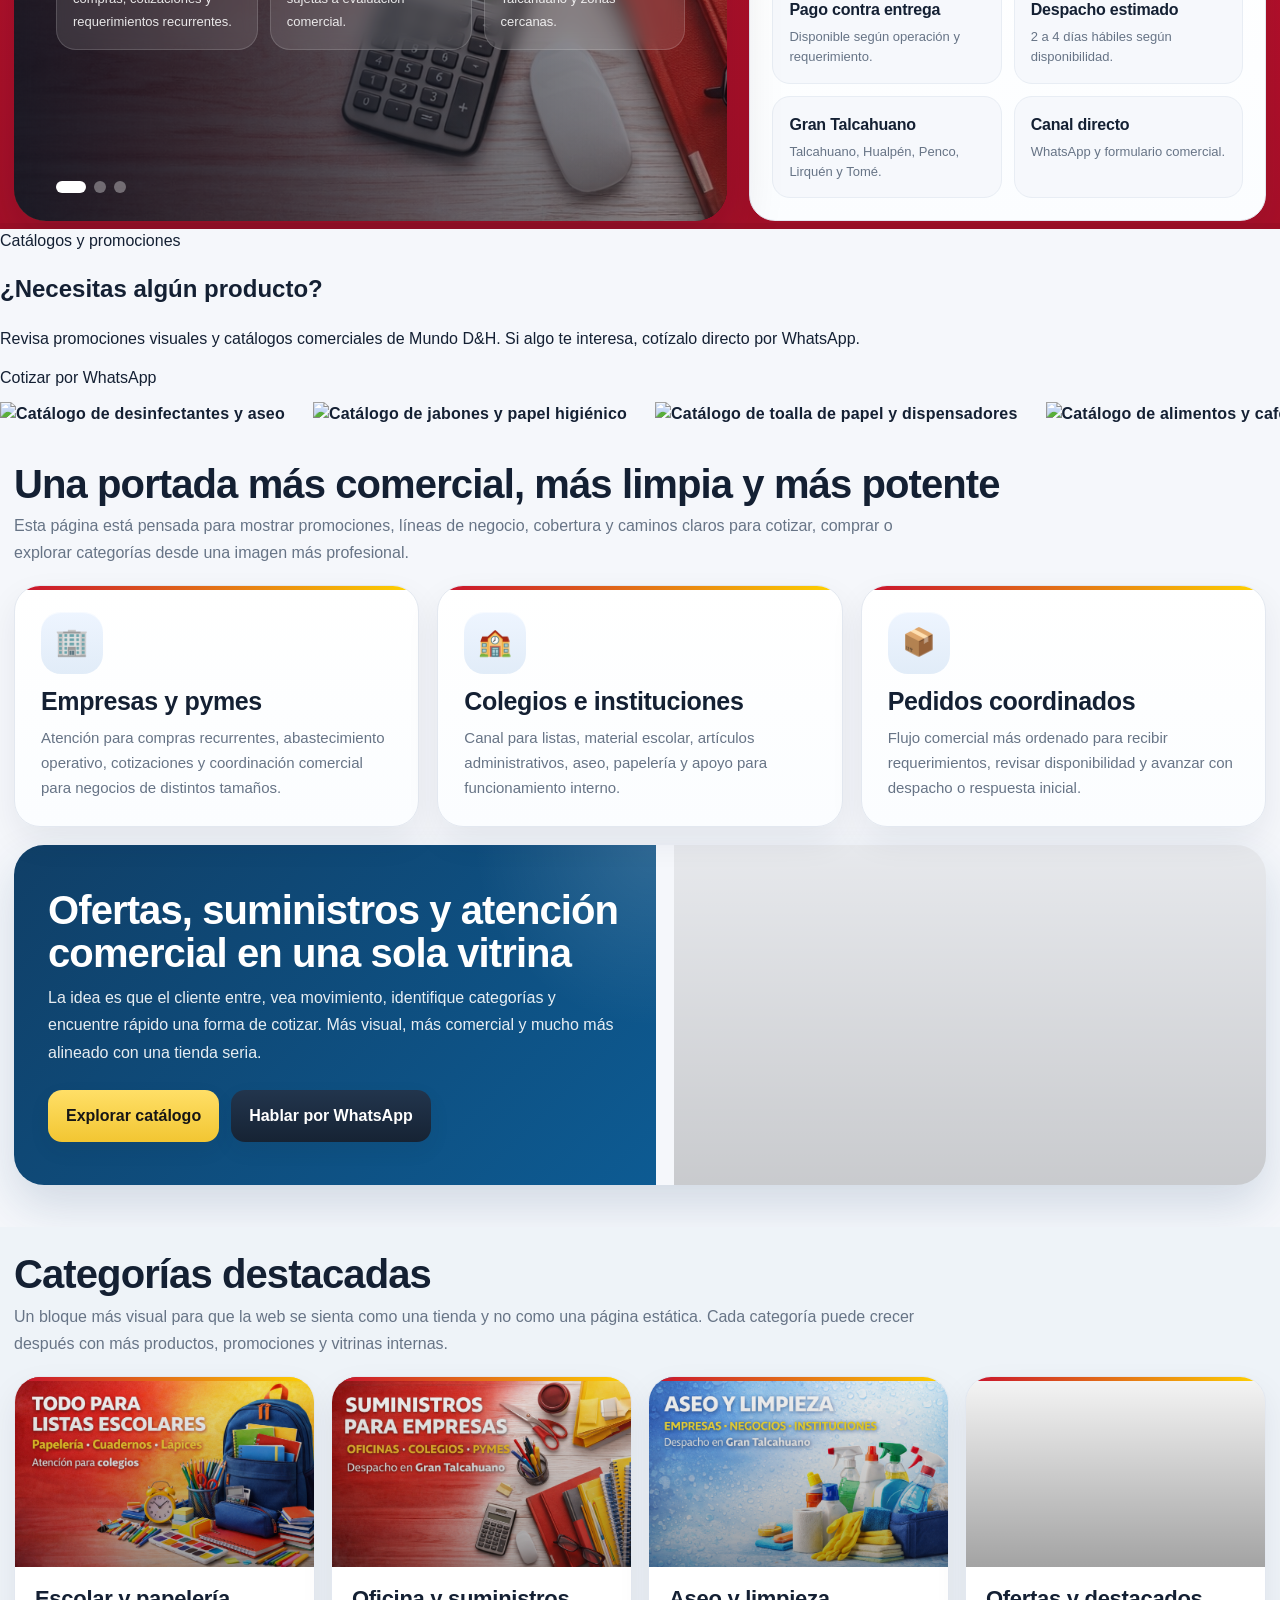
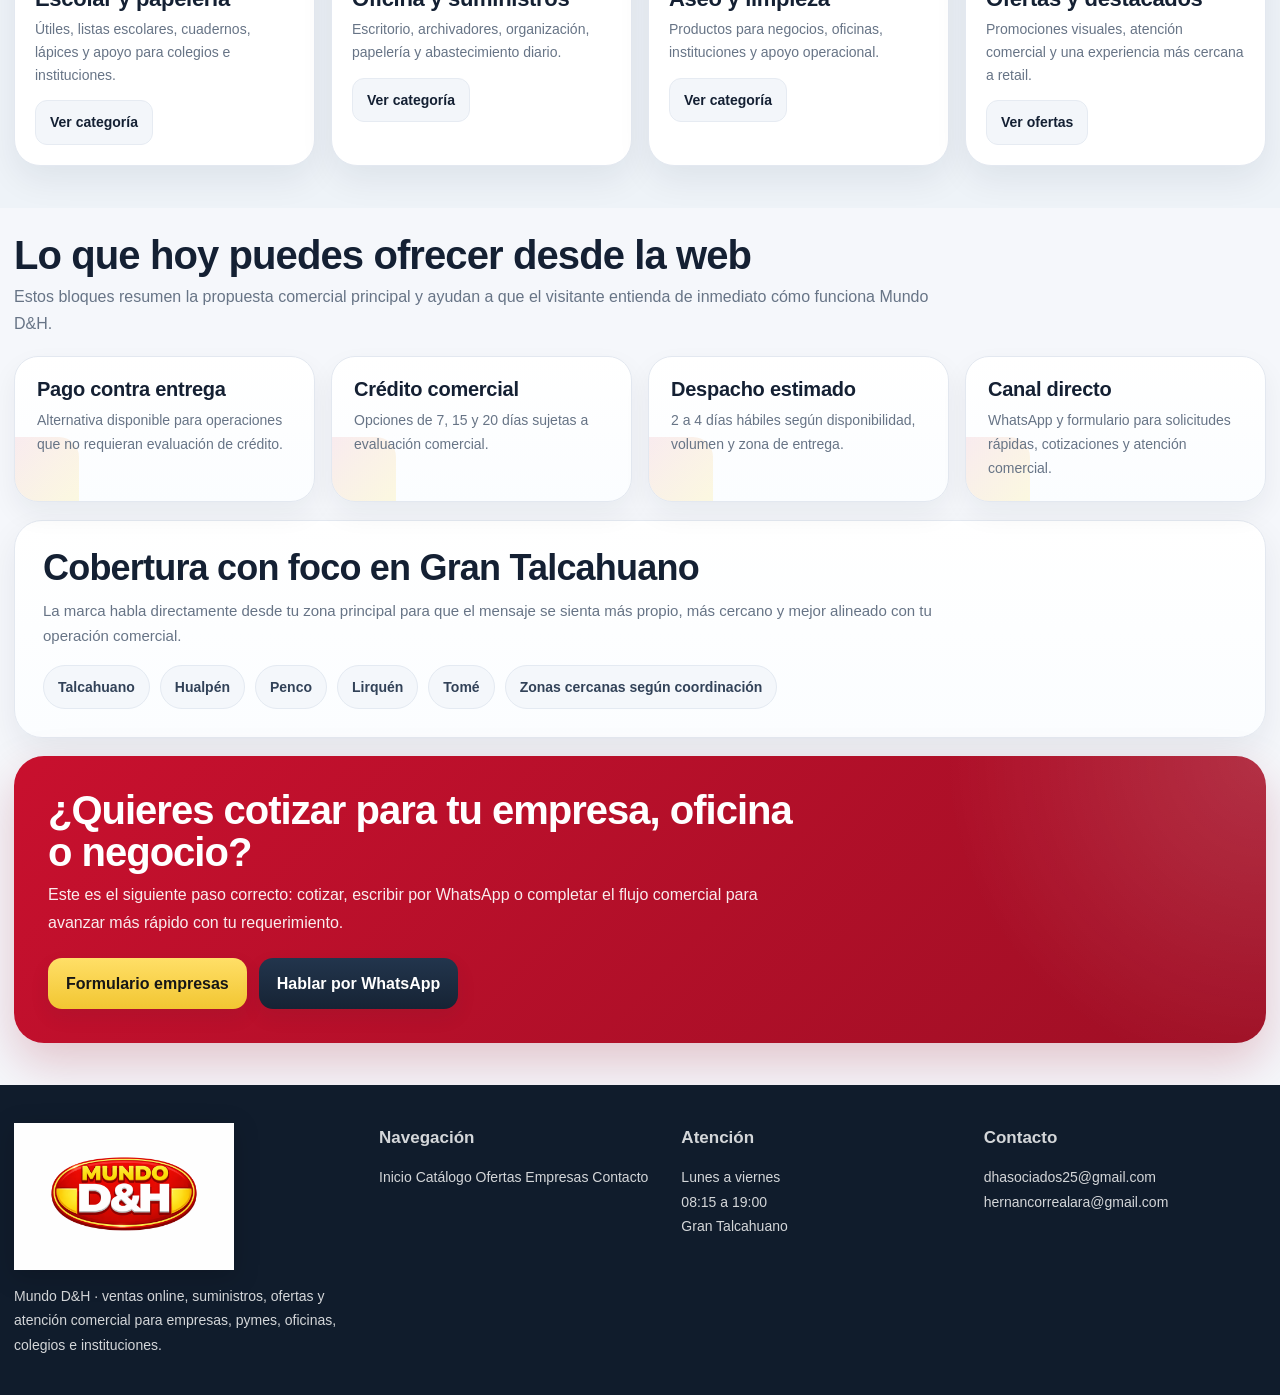
==== commit 00c7bdb1: "Update index.html" ====
--- a/index.html
+++ b/index.html
@@ -1229,6 +1229,97 @@
     </section>
   </header>
 
+  <section class="promo-strip">
+  <div class="promo-strip-head">
+    <div>
+      <span class="promo-kicker">Catálogos y promociones</span>
+      <h2>¿Necesitas algún producto?</h2>
+      <p>
+        Revisa promociones visuales y catálogos comerciales de Mundo D&amp;H.
+        Si algo te interesa, cotízalo directo por WhatsApp.
+      </p>
+    </div>
+
+    <a
+      class="promo-strip-btn"
+      href="https://wa.me/56954486171?text=Hola,%20necesito%20cotizar%20productos%20de%20Mundo%20D%26H."
+      target="_blank"
+      rel="noopener noreferrer"
+    >
+      Cotizar por WhatsApp
+    </a>
+  </div>
+
+  <div class="promo-marquee">
+    <div class="promo-track">
+      <a class="promo-card" href="ofertas.html">
+        <img src="assets/catalogos/ciclos-aseo-1.jpg" alt="Catálogo de desinfectantes y aseo" />
+      </a>
+
+      <a class="promo-card" href="ofertas.html">
+        <img src="assets/catalogos/ciclos-aseo-2.jpg" alt="Catálogo de jabones y papel higiénico" />
+      </a>
+
+      <a class="promo-card" href="ofertas.html">
+        <img src="assets/catalogos/ciclos-papel.jpg" alt="Catálogo de toalla de papel y dispensadores" />
+      </a>
+
+      <a class="promo-card" href="ofertas.html">
+        <img src="assets/catalogos/ciclos-alimentos.jpg" alt="Catálogo de alimentos y cafetería" />
+      </a>
+
+      <a class="promo-card" href="ofertas.html">
+        <img src="assets/catalogos/ciclos-oficina.jpg" alt="Catálogo de oficina y papelería" />
+      </a>
+
+      <a class="promo-card" href="ofertas.html">
+        <img src="assets/catalogos/ciclos-cuadernos.jpg" alt="Catálogo de cuadernos y escolar" />
+      </a>
+
+      <a class="promo-card" href="ofertas.html">
+        <img src="assets/catalogos/ciclos-teclados.jpg" alt="Catálogo de teclados y computación" />
+      </a>
+
+      <a class="promo-card" href="ofertas.html">
+        <img src="assets/catalogos/ciclos-mouse.jpg" alt="Catálogo de mouse y accesorios" />
+      </a>
+
+      <!-- duplicado para efecto infinito -->
+      <a class="promo-card" href="ofertas.html">
+        <img src="assets/catalogos/ciclos-aseo-1.jpg" alt="Catálogo de desinfectantes y aseo" />
+      </a>
+
+      <a class="promo-card" href="ofertas.html">
+        <img src="assets/catalogos/ciclos-aseo-2.jpg" alt="Catálogo de jabones y papel higiénico" />
+      </a>
+
+      <a class="promo-card" href="ofertas.html">
+        <img src="assets/catalogos/ciclos-papel.jpg" alt="Catálogo de toalla de papel y dispensadores" />
+      </a>
+
+      <a class="promo-card" href="ofertas.html">
+        <img src="assets/catalogos/ciclos-alimentos.jpg" alt="Catálogo de alimentos y cafetería" />
+      </a>
+
+      <a class="promo-card" href="ofertas.html">
+        <img src="assets/catalogos/ciclos-oficina.jpg" alt="Catálogo de oficina y papelería" />
+      </a>
+
+      <a class="promo-card" href="ofertas.html">
+        <img src="assets/catalogos/ciclos-cuadernos.jpg" alt="Catálogo de cuadernos y escolar" />
+      </a>
+
+      <a class="promo-card" href="ofertas.html">
+        <img src="assets/catalogos/ciclos-teclados.jpg" alt="Catálogo de teclados y computación" />
+      </a>
+
+      <a class="promo-card" href="ofertas.html">
+        <img src="assets/catalogos/ciclos-mouse.jpg" alt="Catálogo de mouse y accesorios" />
+      </a>
+    </div>
+  </div>
+</section>
+
   <main>
     <section class="section">
       <div class="wrap">
--- a/style.css
+++ b/style.css
@@ -6,6 +6,7 @@
   --yellow:#ffd54a;
   --yellow-dark:#f2c632;
   --ink:#142033;
+  --ink-soft:#324258;
   --muted:#677486;
   --paper:#ffffff;
   --bg:#f5f7fb;
@@ -16,28 +17,62 @@
   --max:1280px;
 }
 
-*{box-sizing:border-box}
-html{scroll-behavior:smooth}
+*{
+  box-sizing:border-box;
+}
+
+html{
+  scroll-behavior:smooth;
+}
+
 body{
   margin:0;
   font-family:Arial, Helvetica, sans-serif;
   background:var(--bg);
   color:var(--ink);
-}
-a{text-decoration:none;color:inherit}
-img{display:block;max-width:100%}
-button,input,select,textarea{font:inherit}
+  line-height:1.45;
+}
+
+a{
+  text-decoration:none;
+  color:inherit;
+}
+
+img{
+  display:block;
+  max-width:100%;
+}
+
+button,
+input,
+select,
+textarea{
+  font:inherit;
+}
+
+button{
+  border:0;
+}
+
+strong{
+  font-weight:800;
+}
 
 .wrap{
   width:min(var(--max), calc(100% - 28px));
   margin:0 auto;
 }
+
+/* =========================
+   TOPBAR
+========================= */
 
 .topbar{
   background:linear-gradient(90deg, var(--blue-dark), var(--blue));
   color:#fff;
   font-size:14px;
 }
+
 .topbar-inner{
   min-height:44px;
   display:flex;
@@ -47,12 +82,17 @@
   flex-wrap:wrap;
   padding:8px 0;
 }
+
 .topbar-left,
 .topbar-right{
   display:flex;
   gap:16px;
   flex-wrap:wrap;
 }
+
+/* =========================
+   TICKERS / STRIPS
+========================= */
 
 .promo-ticker{
   background:#9d0c23;
@@ -61,6 +101,7 @@
   white-space:nowrap;
   border-bottom:4px solid var(--yellow);
 }
+
 .promo-track{
   display:inline-flex;
   gap:28px;
@@ -71,10 +112,15 @@
   font-weight:800;
   letter-spacing:.2px;
 }
+
 @keyframes ticker{
   from{transform:translateX(0)}
   to{transform:translateX(-50%)}
 }
+
+/* =========================
+   HEADER / NAV
+========================= */
 
 .header{
   background:
@@ -83,6 +129,7 @@
   color:#fff;
   padding:16px 0 42px;
 }
+
 .small-header{
   padding-bottom:28px;
 }
@@ -98,31 +145,45 @@
   border-radius:18px;
   padding:14px 16px;
   backdrop-filter:blur(8px);
+  -webkit-backdrop-filter:blur(8px);
   box-shadow:var(--shadow-soft);
 }
+
 .brand-logo{
   width:220px;
   height:auto;
   object-fit:contain;
   filter:drop-shadow(0 8px 16px rgba(0,0,0,.18));
 }
+
 .menu{
   display:flex;
   gap:8px;
   flex-wrap:wrap;
 }
+
 .menu a{
   color:#fff;
   font-weight:700;
   font-size:14px;
   padding:11px 14px;
   border-radius:12px;
-}
+  transition:.18s ease;
+}
+
 .menu a:hover{
   background:rgba(255,255,255,.12);
 }
 
+/* =========================
+   BUTTONS
+========================= */
+
 .btn{
+  display:inline-flex;
+  align-items:center;
+  justify-content:center;
+  gap:8px;
   border:0;
   border-radius:14px;
   padding:14px 18px;
@@ -130,23 +191,38 @@
   cursor:pointer;
   box-shadow:var(--shadow-soft);
   transition:.18s ease;
-}
+  text-align:center;
+  text-decoration:none;
+}
+
 .btn:hover{
   transform:translateY(-1px);
 }
+
 .btn-yellow{
   background:linear-gradient(180deg, #ffdf67, var(--yellow-dark));
   color:#161616;
 }
+
 .btn-dark{
   background:linear-gradient(180deg, #22354d, #162334);
   color:#fff;
 }
+
 .btn-outline-white{
   background:transparent;
   color:#fff;
   border:1px solid rgba(255,255,255,.36);
-}
+  box-shadow:none;
+}
+
+.btn-outline-white:hover{
+  background:rgba(255,255,255,.08);
+}
+
+/* =========================
+   HERO ANTIGUO / BASE
+========================= */
 
 .hero{
   margin-top:24px;
@@ -155,13 +231,16 @@
   gap:24px;
   align-items:stretch;
 }
+
 .hero-small{
   align-items:center;
 }
+
 .hero-left,
 .hero-right{
   min-width:0;
 }
+
 .hero-badge{
   display:inline-flex;
   align-items:center;
@@ -174,46 +253,57 @@
   font-weight:800;
   margin-bottom:18px;
 }
+
 .hero h1{
   margin:0 0 14px;
   font-size:52px;
   line-height:1.02;
   letter-spacing:-1px;
 }
+
 .hero p{
   margin:0;
   color:rgba(255,255,255,.92);
   font-size:18px;
   line-height:1.6;
 }
+
 .hero-actions{
   display:flex;
   gap:12px;
   flex-wrap:wrap;
   margin-top:24px;
 }
+
 .hero-features{
   display:grid;
   grid-template-columns:repeat(3,1fr);
   gap:12px;
   margin-top:24px;
 }
+
 .mini-card{
   background:rgba(255,255,255,.12);
   border:1px solid rgba(255,255,255,.16);
   border-radius:18px;
   padding:16px;
 }
+
 .mini-card strong{
   display:block;
   margin-bottom:6px;
   font-size:16px;
 }
+
 .mini-card span{
   color:rgba(255,255,255,.90);
   font-size:14px;
   line-height:1.5;
 }
+
+/* =========================
+   SLIDER / INFO CARDS
+========================= */
 
 .slider-card,
 .compact-info{
@@ -224,21 +314,26 @@
   box-shadow:var(--shadow);
   min-height:100%;
 }
+
 .slider{
   position:relative;
   min-height:280px;
 }
+
 .slide{
   display:none;
 }
+
 .slide.active{
   display:block;
   animation:fadeIn .35s ease;
 }
+
 @keyframes fadeIn{
   from{opacity:.3; transform:translateY(8px)}
   to{opacity:1; transform:none}
 }
+
 .slide-label{
   display:inline-block;
   padding:8px 12px;
@@ -249,21 +344,25 @@
   font-weight:800;
   margin-bottom:12px;
 }
+
 .slide h3{
   margin:0 0 10px;
   font-size:30px;
   line-height:1.1;
 }
+
 .slide p{
   color:var(--muted);
   font-size:15px;
   line-height:1.65;
 }
+
 .slider-dots{
   display:flex;
   gap:8px;
   margin-top:18px;
 }
+
 .slider-dots button{
   width:12px;
   height:12px;
@@ -272,37 +371,49 @@
   background:#d6dde7;
   cursor:pointer;
 }
+
 .slider-dots button.active{
   background:var(--primary);
 }
+
 .check-list{
   margin:0;
   padding-left:18px;
   color:var(--muted);
   line-height:1.8;
 }
+
 .compact-info h3{
   margin:0 0 12px;
   font-size:28px;
 }
 
+/* =========================
+   SECTIONS
+========================= */
+
 .section{
   padding:42px 0;
 }
+
 .section.alt{
   background:#eef3f8;
 }
+
 .section-head{
   margin-bottom:20px;
 }
+
 .section-head.center{
   text-align:center;
 }
+
 .section-head h2{
   margin:0 0 8px;
   font-size:36px;
   letter-spacing:-.6px;
 }
+
 .section-head p{
   margin:0;
   color:var(--muted);
@@ -310,20 +421,27 @@
   font-size:16px;
 }
 
+/* =========================
+   GRIDS / CARDS BASE
+========================= */
+
 .service-grid{
   display:grid;
   grid-template-columns:repeat(3,1fr);
   gap:18px;
 }
+
 .card{
   background:var(--paper);
   border:1px solid var(--line);
   border-radius:22px;
   box-shadow:var(--shadow-soft);
 }
+
 .service-card{
   padding:22px;
 }
+
 .icon-box{
   width:58px;
   height:58px;
@@ -335,10 +453,12 @@
   color:var(--blue);
   margin-bottom:14px;
 }
+
 .service-card h3{
   margin:0 0 10px;
   font-size:22px;
 }
+
 .service-card p{
   margin:0;
   color:var(--muted);
@@ -350,6 +470,7 @@
   grid-template-columns:repeat(4,1fr);
   gap:16px;
 }
+
 .category-card{
   background:#fff;
   border:1px solid var(--line);
@@ -358,10 +479,12 @@
   box-shadow:var(--shadow-soft);
   transition:.18s ease;
 }
+
 .category-card:hover{
   transform:translateY(-3px);
   box-shadow:0 16px 30px rgba(20,32,51,.12);
 }
+
 .category-icon{
   width:56px;
   height:56px;
@@ -372,10 +495,12 @@
   background:#fff3d1;
   margin-bottom:14px;
 }
+
 .category-card h3{
   margin:0 0 8px;
   font-size:20px;
 }
+
 .category-card p{
   margin:0;
   color:var(--muted);
@@ -383,6 +508,10 @@
   font-size:14px;
 }
 
+/* =========================
+   OFFER BANNER
+========================= */
+
 .offer-banner{
   background:linear-gradient(135deg, var(--blue) 0%, #123c61 100%);
   color:#fff;
@@ -393,6 +522,7 @@
   gap:20px;
   box-shadow:var(--shadow);
 }
+
 .offer-tag{
   display:inline-block;
   padding:8px 12px;
@@ -403,43 +533,54 @@
   font-weight:800;
   margin-bottom:12px;
 }
+
 .offer-copy h2{
   margin:0 0 10px;
   font-size:38px;
   line-height:1.08;
 }
+
 .offer-copy p{
   margin:0;
   color:rgba(255,255,255,.90);
   line-height:1.7;
 }
+
 .offer-side{
   display:grid;
   grid-template-columns:1fr 1fr;
   gap:12px;
 }
+
 .offer-box{
   background:rgba(255,255,255,.12);
   border:1px solid rgba(255,255,255,.18);
   border-radius:18px;
   padding:18px;
 }
+
 .offer-box strong{
   display:block;
   margin-bottom:6px;
   font-size:17px;
 }
+
 .offer-box span{
   color:rgba(255,255,255,.90);
   line-height:1.55;
   font-size:14px;
 }
 
+/* =========================
+   ZONES / CTA
+========================= */
+
 .zone-list{
   display:flex;
   gap:10px;
   flex-wrap:wrap;
 }
+
 .zone{
   background:#fff;
   border:1px solid var(--line);
@@ -461,20 +602,27 @@
   align-items:center;
   flex-wrap:wrap;
 }
+
 .cta-final h2{
   margin:0 0 8px;
   font-size:34px;
 }
+
 .cta-final p{
   margin:0;
   color:var(--muted);
   line-height:1.65;
 }
+
 .cta-buttons{
   display:flex;
   gap:12px;
   flex-wrap:wrap;
 }
+
+/* =========================
+   FORMS
+========================= */
 
 .form-layout{
   display:grid;
@@ -482,52 +630,64 @@
   gap:20px;
   align-items:start;
 }
+
 .side-info,
 .form-card{
   padding:24px;
 }
+
 .side-info h3,
 .form-card h2{
   margin:0 0 12px;
 }
+
 .side-info-list{
   display:grid;
   gap:12px;
 }
+
 .side-info-item{
   border:1px solid var(--line);
   border-radius:16px;
   padding:14px;
   background:#fafbfd;
 }
+
 .side-info-item strong{
   display:block;
   margin-bottom:4px;
 }
+
 .side-info-item span{
   color:var(--muted);
   line-height:1.55;
 }
+
 .form-card p{
   color:var(--muted);
 }
+
 .form-grid{
   display:grid;
   grid-template-columns:1fr 1fr;
   gap:14px;
 }
+
 .field{
   display:flex;
   flex-direction:column;
   gap:7px;
 }
+
 .field.full{
   grid-column:1 / -1;
 }
+
 .field label{
   font-size:13px;
   font-weight:800;
 }
+
 .field input,
 .field select,
 .field textarea{
@@ -539,16 +699,19 @@
   color:var(--ink);
   outline:none;
 }
+
 .field textarea{
   min-height:130px;
   resize:vertical;
 }
+
 .field input:focus,
 .field select:focus,
 .field textarea:focus{
   border-color:#77a7d2;
   box-shadow:0 0 0 4px rgba(15,76,129,.10);
 }
+
 .form-actions{
   display:flex;
   gap:12px;
@@ -556,11 +719,16 @@
   margin-top:18px;
 }
 
+/* =========================
+   CATALOG BLOCKS / LEGACY
+========================= */
+
 .catalog-grid{
   display:grid;
   grid-template-columns:repeat(2,1fr);
   gap:18px;
 }
+
 .catalog-block{
   background:#fff;
   border:1px solid var(--line);
@@ -568,12 +736,14 @@
   padding:24px;
   box-shadow:var(--shadow-soft);
 }
+
 .catalog-head{
   display:flex;
   align-items:center;
   gap:12px;
   margin-bottom:10px;
 }
+
 .catalog-head span{
   width:54px;
   height:54px;
@@ -583,30 +753,287 @@
   background:#fff3d1;
   font-size:24px;
 }
+
 .catalog-head h2{
   margin:0;
   font-size:26px;
 }
+
 .catalog-block p{
   margin:0;
   color:var(--muted);
   line-height:1.65;
 }
 
+/* =========================
+   CATALOGO MODO VENTA
+========================= */
+
+.catalog-toolbar{
+  display:grid;
+  grid-template-columns:1.2fr .8fr .8fr .7fr;
+  gap:14px;
+  margin-bottom:18px;
+}
+
+.catalog-toolbar input,
+.catalog-toolbar select{
+  width:100%;
+  border:1px solid #d9e1eb;
+  border-radius:14px;
+  padding:14px 15px;
+  background:#fff;
+  color:var(--ink);
+  outline:none;
+  box-shadow:var(--shadow-soft);
+}
+
+.catalog-toolbar input:focus,
+.catalog-toolbar select:focus{
+  border-color:#77a7d2;
+  box-shadow:0 0 0 4px rgba(15,76,129,.10);
+}
+
+.catalog-summary{
+  display:grid;
+  grid-template-columns:repeat(3,1fr);
+  gap:14px;
+  margin-bottom:20px;
+}
+
+.summary-card{
+  background:#fff;
+  border:1px solid var(--line);
+  border-radius:18px;
+  padding:16px 18px;
+  box-shadow:var(--shadow-soft);
+}
+
+.summary-card strong{
+  display:block;
+  font-size:26px;
+  color:var(--primary);
+  margin-bottom:4px;
+}
+
+.summary-card span{
+  color:var(--muted);
+  font-size:14px;
+  font-weight:700;
+}
+
+.catalog-products{
+  display:grid;
+  grid-template-columns:repeat(4, 1fr);
+  gap:18px;
+}
+
+.product-card{
+  background:#fff;
+  border:1px solid var(--line);
+  border-radius:22px;
+  overflow:hidden;
+  box-shadow:var(--shadow-soft);
+  transition:.18s ease;
+  display:flex;
+  flex-direction:column;
+  min-width:0;
+}
+
+.product-card:hover{
+  transform:translateY(-4px);
+  box-shadow:0 18px 34px rgba(20,32,51,.12);
+}
+
+.product-image{
+  position:relative;
+  background:linear-gradient(180deg, #f8fafc, #eef3f8);
+  aspect-ratio: 1 / 1;
+  overflow:hidden;
+}
+
+.product-image img{
+  width:100%;
+  height:100%;
+  object-fit:contain;
+  padding:18px;
+}
+
+.badge-top{
+  position:absolute;
+  top:12px;
+  left:12px;
+  background:rgba(15,76,129,.92);
+  color:#fff;
+  font-size:11px;
+  font-weight:800;
+  border-radius:999px;
+  padding:7px 10px;
+  max-width:calc(100% - 24px);
+  white-space:nowrap;
+  overflow:hidden;
+  text-overflow:ellipsis;
+}
+
+.badge-stock{
+  position:absolute;
+  right:12px;
+  bottom:12px;
+  background:#16a34a;
+  color:#fff;
+  font-size:11px;
+  font-weight:800;
+  border-radius:999px;
+  padding:7px 10px;
+  box-shadow:0 8px 18px rgba(22,163,74,.20);
+}
+
+.badge-stock.low{
+  background:#f59e0b;
+}
+
+.badge-stock.out{
+  background:#c8102e;
+}
+
+.product-body{
+  padding:18px;
+  display:flex;
+  flex-direction:column;
+  flex:1;
+}
+
+.product-category{
+  color:var(--blue);
+  font-size:12px;
+  font-weight:800;
+  text-transform:uppercase;
+  letter-spacing:.4px;
+  margin-bottom:8px;
+}
+
+.product-name{
+  margin:0 0 10px;
+  font-size:18px;
+  line-height:1.25;
+  min-height:46px;
+}
+
+.product-meta{
+  display:flex;
+  justify-content:space-between;
+  gap:10px;
+  flex-wrap:wrap;
+  color:var(--muted);
+  font-size:13px;
+  margin-bottom:12px;
+}
+
+.product-prices{
+  margin-top:12px;
+  margin-bottom:14px;
+  padding:12px;
+  border-radius:16px;
+  background:#f8fafc;
+  border:1px solid rgba(15,23,42,.06);
+}
+
+.price-row{
+  display:flex;
+  align-items:center;
+  justify-content:space-between;
+  gap:10px;
+  margin:7px 0;
+}
+
+.price-label{
+  color:#475569;
+  font-size:.92rem;
+  font-weight:700;
+}
+
+.price-base{
+  color:#94a3b8;
+  font-size:.95rem;
+  font-weight:700;
+}
+
+.price-sale{
+  color:#16a34a;
+  font-size:1.15rem;
+  font-weight:800;
+}
+
+.price-saving{
+  color:#c8102e;
+  font-size:.95rem;
+  font-weight:700;
+}
+
+.saving-row{
+  border-top:1px dashed rgba(0,0,0,.08);
+  margin-top:8px;
+  padding-top:8px;
+}
+
+.product-actions{
+  margin-top:auto;
+}
+
+.btn-product{
+  display:inline-flex;
+  align-items:center;
+  justify-content:center;
+  width:100%;
+  border-radius:14px;
+  padding:13px 16px;
+  font-weight:800;
+  text-align:center;
+  transition:.18s ease;
+}
+
+.btn-wa{
+  background:linear-gradient(180deg,#29d266,#12a94c);
+  color:#fff;
+  box-shadow:0 12px 24px rgba(18,169,76,.22);
+}
+
+.btn-wa:hover{
+  transform:translateY(-1px);
+}
+
+.empty-state{
+  grid-column:1 / -1;
+  background:#fff;
+  border:1px dashed #cbd5e1;
+  border-radius:18px;
+  padding:28px;
+  text-align:center;
+  color:var(--muted);
+  font-weight:700;
+}
+
+/* =========================
+   FOOTER
+========================= */
+
 .footer{
   background:#101c2c;
   color:#fff;
   padding:38px 0 24px;
 }
+
 .footer-grid{
   display:grid;
   grid-template-columns:1.1fr .9fr .9fr .9fr;
   gap:20px;
 }
+
 .footer-grid h4{
   margin:0 0 12px;
   font-size:17px;
 }
+
 .footer-grid a,
 .footer-grid div,
 .footer-grid p{
@@ -614,11 +1041,16 @@
   line-height:1.75;
   font-size:14px;
 }
+
 .footer-logo{
   width:220px;
   margin-bottom:14px;
   filter:drop-shadow(0 6px 12px rgba(0,0,0,.18));
 }
+
+/* =========================
+   FLOATING WHATSAPP
+========================= */
 
 .wa-float{
   position:fixed;
@@ -630,13 +1062,37 @@
   border:0;
   background:linear-gradient(180deg,#29d266,#12a94c);
   color:#fff;
-  display:grid;
-  place-items:center;
+  display:inline-flex;
+  align-items:center;
+  justify-content:center;
   font-size:30px;
+  line-height:1;
   box-shadow:0 18px 34px rgba(18,169,76,.28);
   cursor:pointer;
   z-index:999;
-}
+  text-decoration:none;
+}
+
+.wa-float:hover{
+  transform:translateY(-2px);
+}
+
+/* =========================
+   ACCESSIBILITY / FOCUS
+========================= */
+
+a:focus-visible,
+button:focus-visible,
+input:focus-visible,
+select:focus-visible,
+textarea:focus-visible{
+  outline:3px solid rgba(15,76,129,.22);
+  outline-offset:2px;
+}
+
+/* =========================
+   RESPONSIVE
+========================= */
 
 @media (max-width:1120px){
   .hero,
@@ -652,6 +1108,14 @@
   .hero-features{
     grid-template-columns:1fr;
   }
+
+  .catalog-products{
+    grid-template-columns:repeat(3, 1fr);
+  }
+
+  .catalog-toolbar{
+    grid-template-columns:1fr 1fr;
+  }
 }
 
 @media (max-width:820px){
@@ -662,8 +1126,35 @@
   .service-grid,
   .category-grid,
   .catalog-grid,
-  .form-grid{
+  .form-grid,
+  .catalog-summary{
     grid-template-columns:1fr;
+  }
+
+  .catalog-products{
+    grid-template-columns:1fr;
+  }
+
+  .catalog-toolbar{
+    grid-template-columns:1fr;
+  }
+
+  .topbar-inner{
+    justify-content:center;
+    text-align:center;
+  }
+
+  .topbar-left,
+  .topbar-right{
+    justify-content:center;
+  }
+
+  .nav{
+    justify-content:center;
+  }
+
+  .menu{
+    justify-content:center;
   }
 
   .brand-logo{
@@ -683,4 +1174,16 @@
   .cta-final{
     padding:22px;
   }
-}+
+  .wa-float{
+    right:14px;
+    bottom:14px;
+    width:58px;
+    height:58px;
+    font-size:28px;
+  }
+
+  .product-name{
+    min-height:auto;
+  }
+}
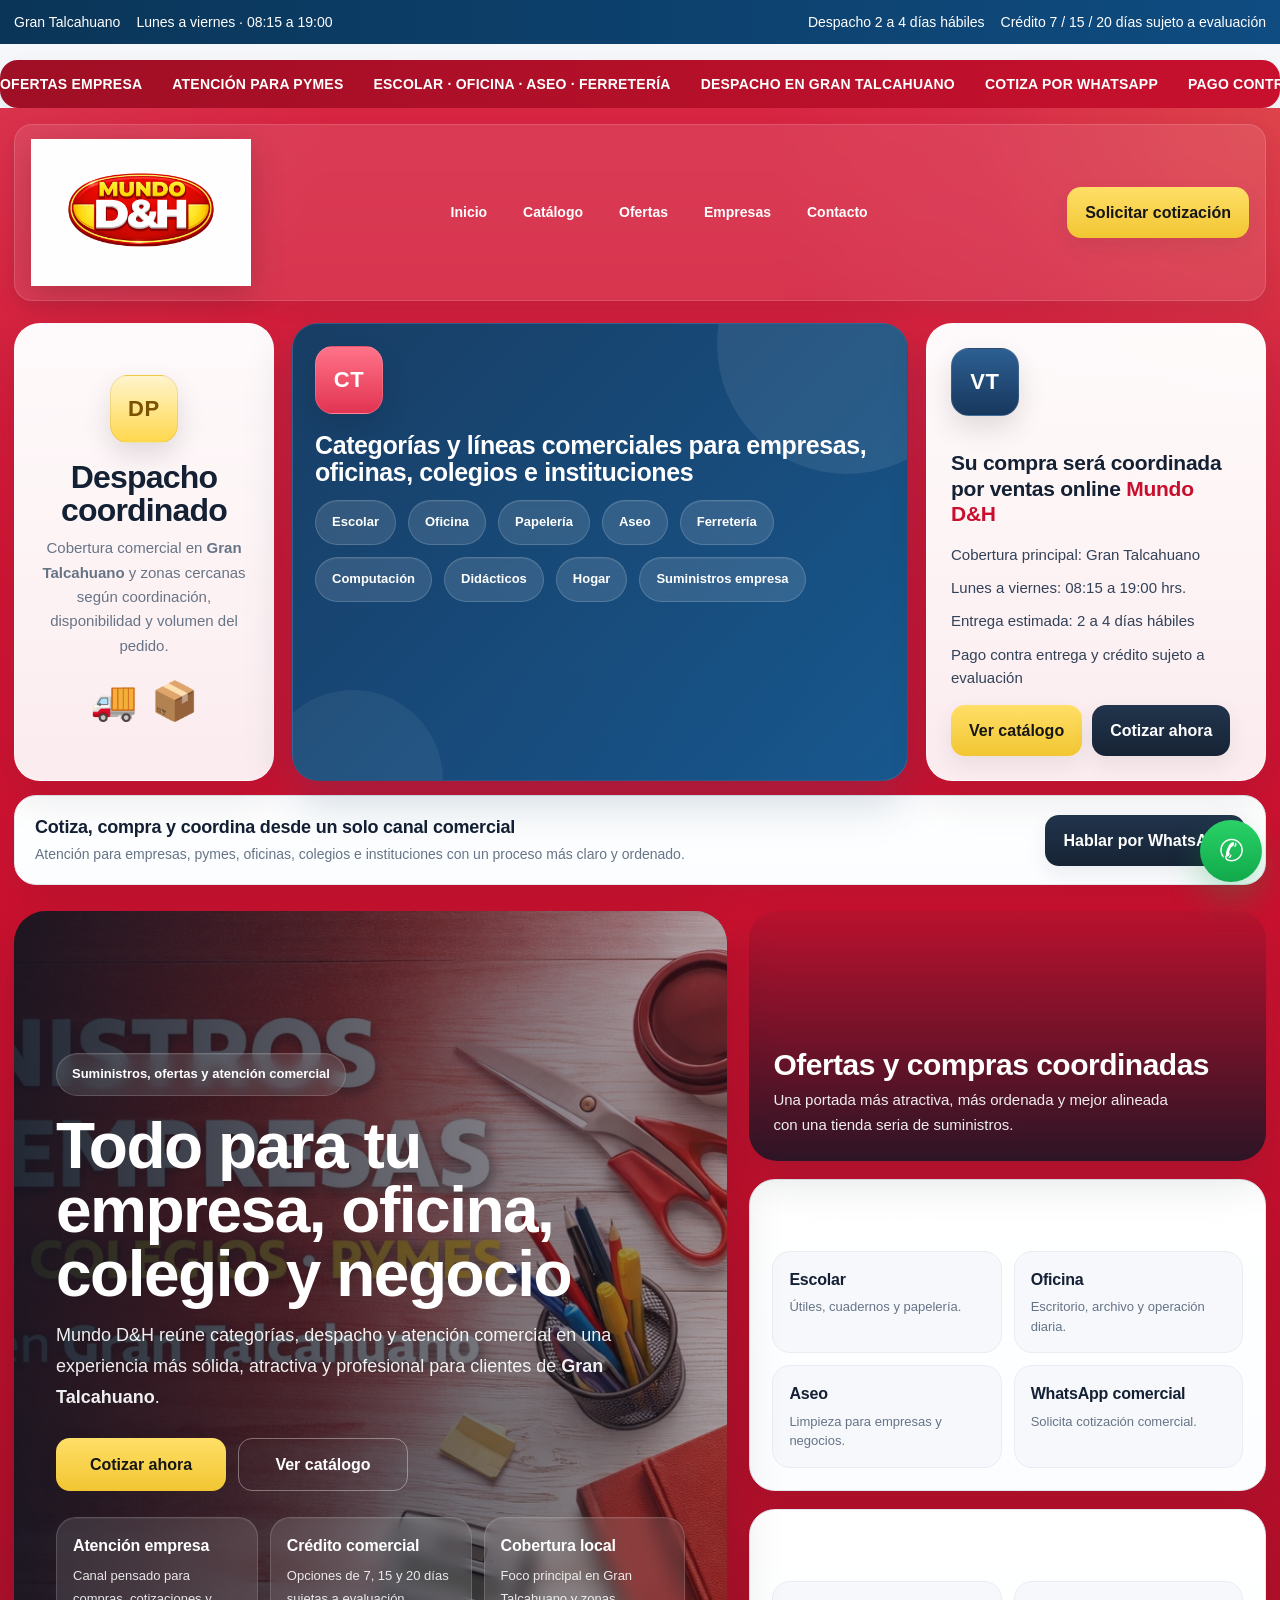
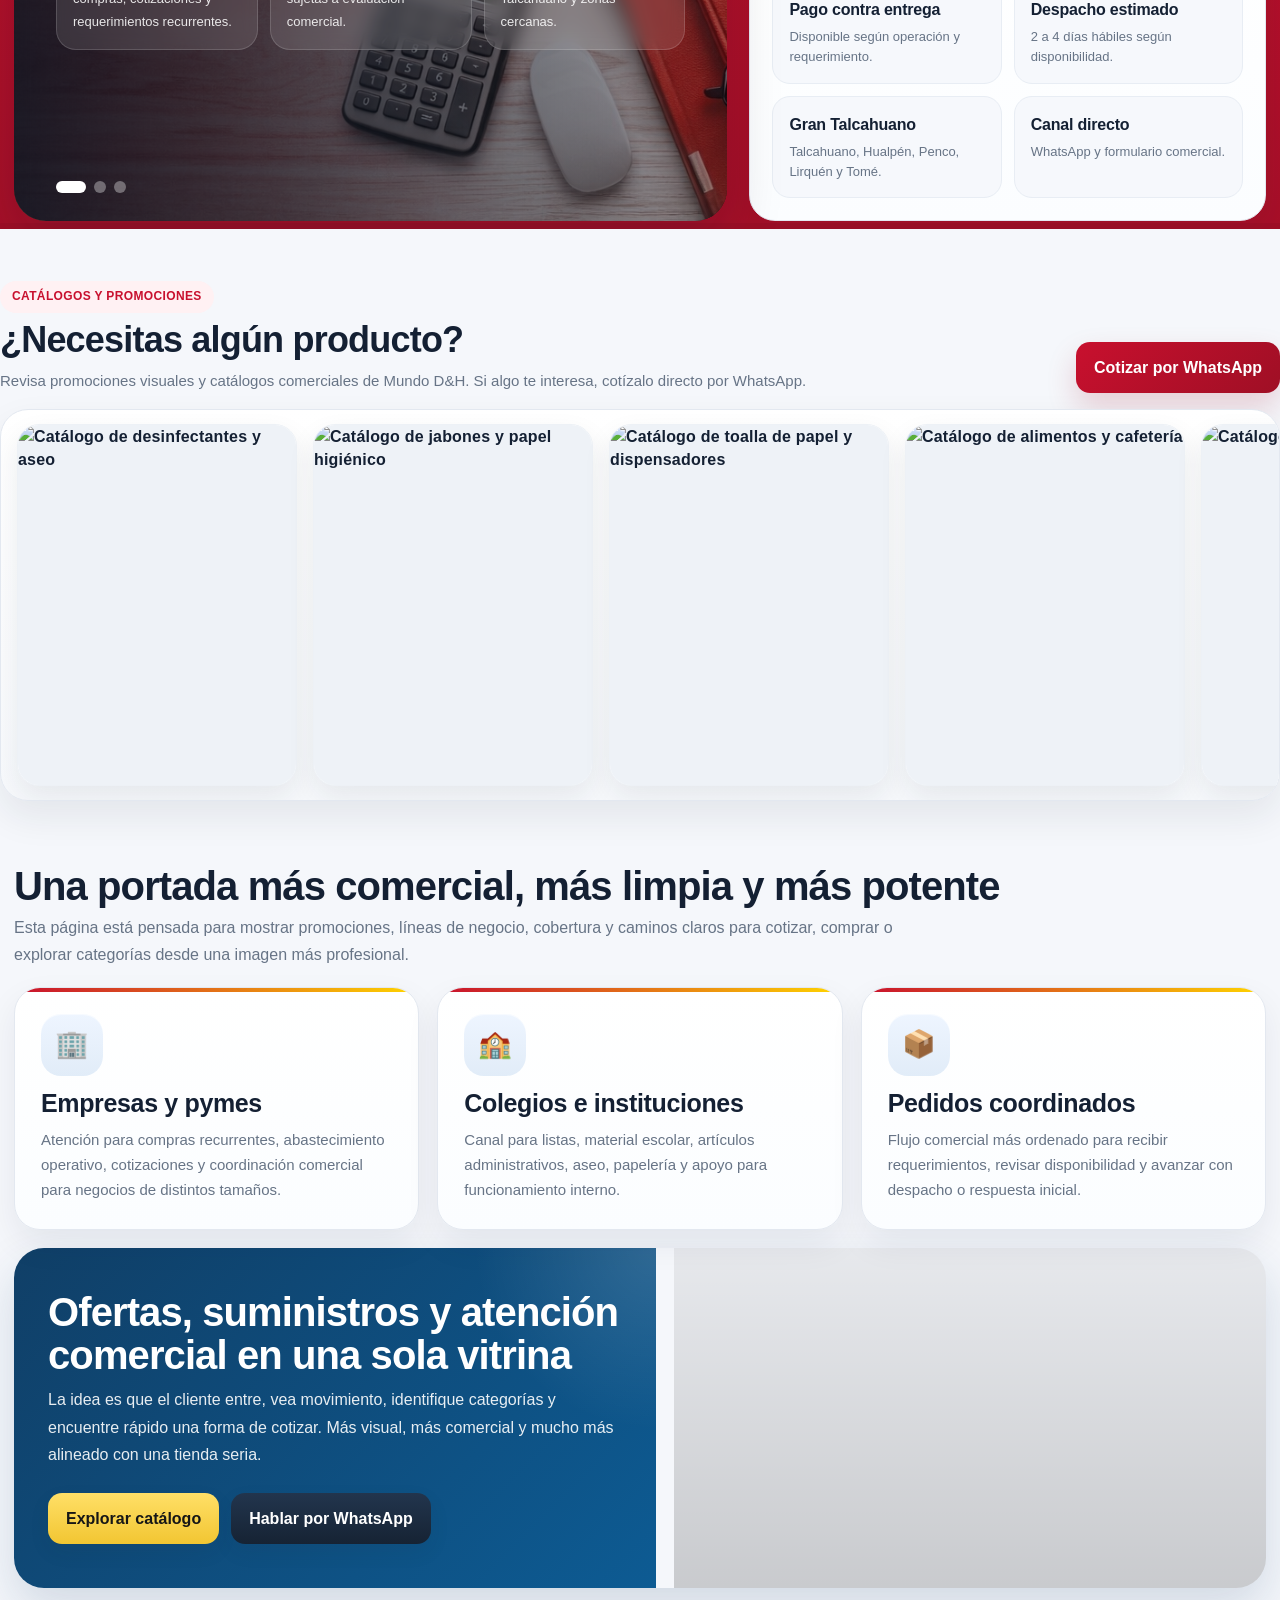
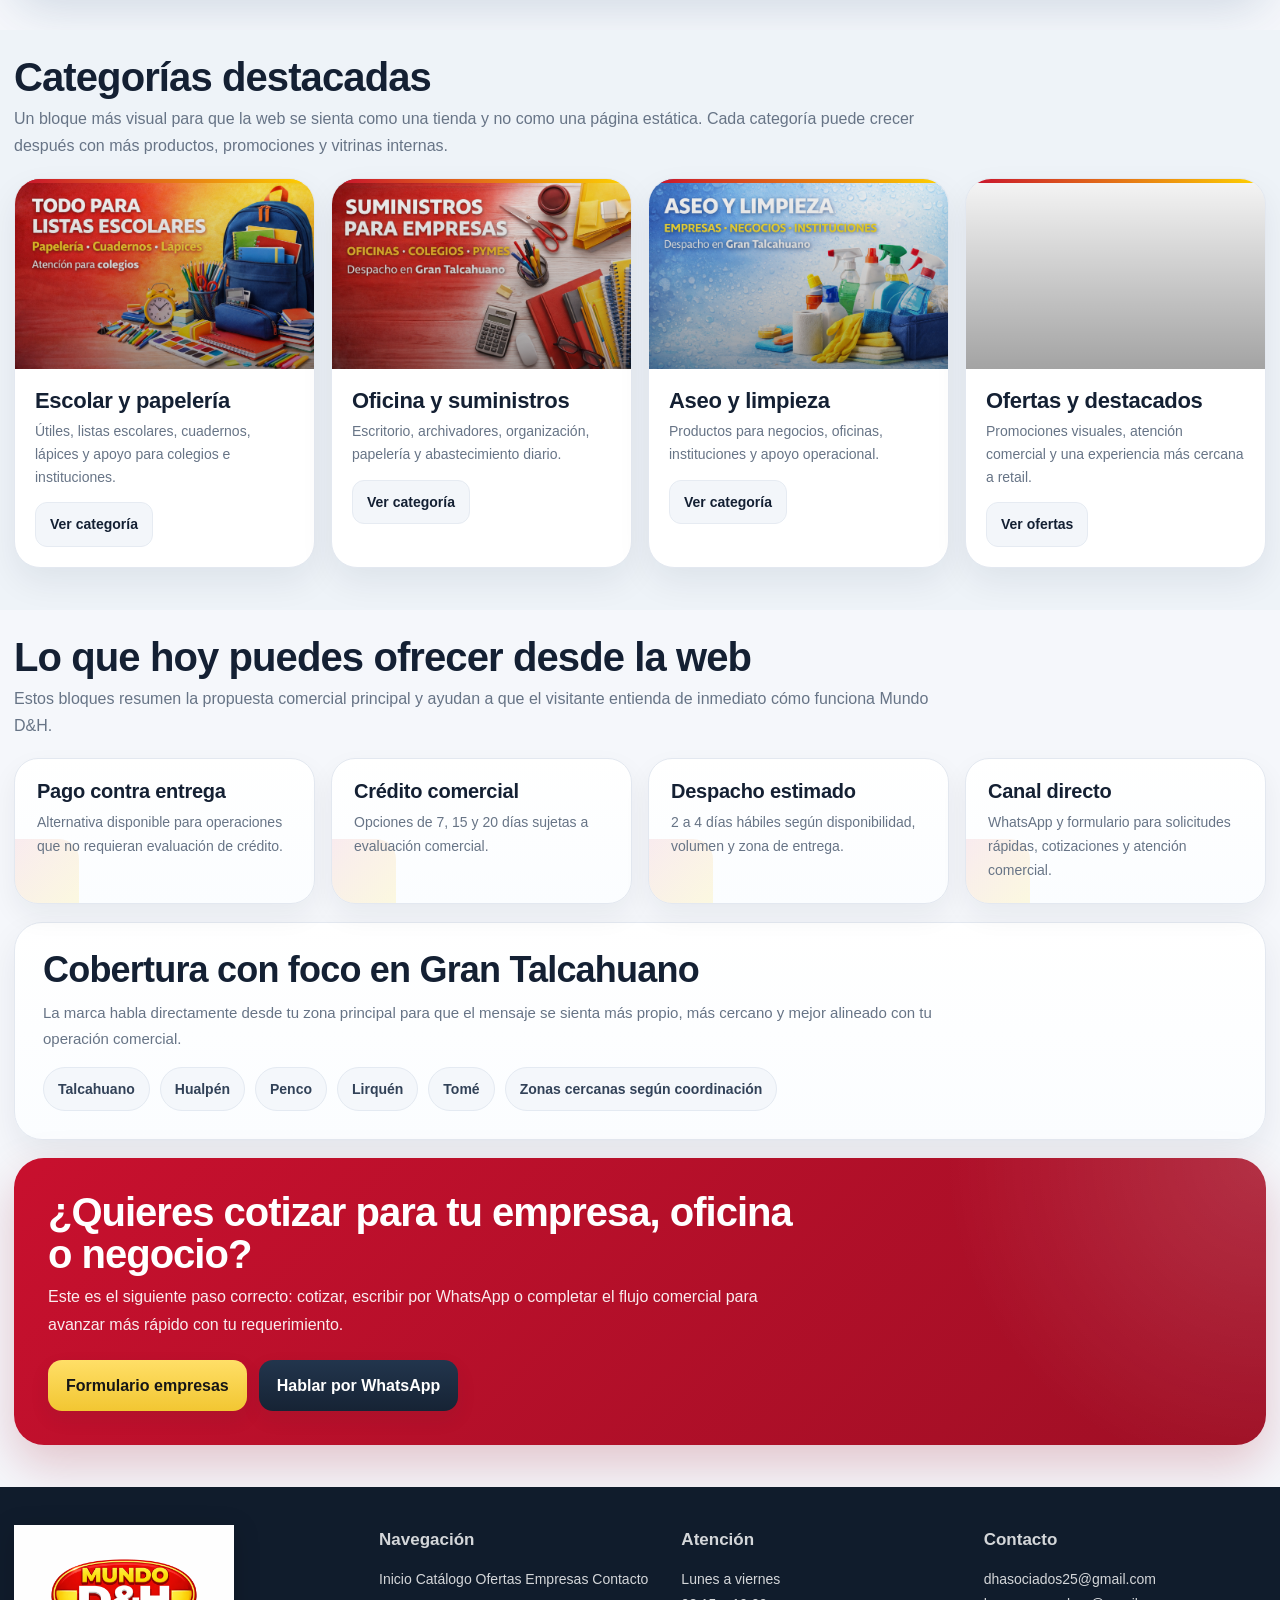
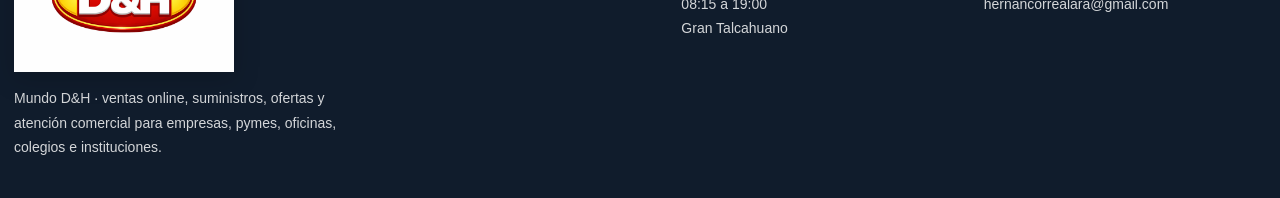
==== commit 3a8e1a0b: "Update index.html" ====
--- a/index.html
+++ b/index.html
@@ -923,6 +923,124 @@
       justify-content:center;
     }
 
+
+    .promo-strip{
+      margin:28px 0 30px;
+      padding:24px 0 8px;
+    }
+
+    .promo-strip-head{
+      display:flex;
+      align-items:end;
+      justify-content:space-between;
+      gap:18px;
+      margin-bottom:16px;
+      flex-wrap:wrap;
+    }
+
+    .promo-kicker{
+      display:inline-block;
+      padding:7px 12px;
+      border-radius:999px;
+      background:#fff1f3;
+      color:#c8102e;
+      font-size:12px;
+      font-weight:800;
+      letter-spacing:.03em;
+      text-transform:uppercase;
+      margin-bottom:8px;
+    }
+
+    .promo-strip-head h2{
+      margin:0 0 8px;
+      font-size:36px;
+      line-height:1.08;
+      letter-spacing:-.8px;
+      color:var(--ink);
+    }
+
+    .promo-strip-head p{
+      margin:0;
+      max-width:820px;
+      color:var(--muted);
+      font-size:15px;
+      line-height:1.68;
+    }
+
+    .promo-strip-btn{
+      display:inline-flex;
+      align-items:center;
+      justify-content:center;
+      padding:14px 18px;
+      border-radius:14px;
+      background:linear-gradient(135deg, #c8102e 0%, #9f0f25 100%);
+      color:#fff;
+      text-decoration:none;
+      font-weight:800;
+      white-space:nowrap;
+      box-shadow:0 14px 30px rgba(159,15,37,.18);
+      transition:transform .18s ease, box-shadow .18s ease, opacity .18s ease;
+    }
+
+    .promo-strip-btn:hover{
+      transform:translateY(-2px);
+      box-shadow:0 18px 34px rgba(159,15,37,.24);
+      opacity:.96;
+    }
+
+    .promo-marquee{
+      position:relative;
+      overflow:hidden;
+      border-radius:28px;
+      padding:14px 0;
+      background:linear-gradient(180deg, #ffffff 0%, #f7f9fc 100%);
+      border:1px solid var(--line);
+      box-shadow:0 16px 36px rgba(20,32,51,.08);
+    }
+
+    .promo-track{
+      display:flex;
+      gap:16px;
+      width:max-content;
+      align-items:stretch;
+      animation:promoScroll 28s linear infinite;
+      padding:0 16px;
+    }
+
+    .promo-marquee:hover .promo-track{
+      animation-play-state:paused;
+    }
+
+    @keyframes promoScroll{
+      from{transform:translateX(0);}
+      to{transform:translateX(-50%);}
+    }
+
+    .promo-card{
+      flex:0 0 280px;
+      width:280px;
+      display:block;
+      overflow:hidden;
+      border-radius:22px;
+      background:#fff;
+      border:1px solid #edf1f6;
+      box-shadow:0 12px 28px rgba(20,32,51,.08);
+      transition:transform .18s ease, box-shadow .18s ease;
+    }
+
+    .promo-card:hover{
+      transform:translateY(-4px);
+      box-shadow:0 18px 34px rgba(20,32,51,.12);
+    }
+
+    .promo-card img{
+      display:block;
+      width:100%;
+      height:360px;
+      object-fit:cover;
+      background:#eef2f7;
+    }
+
     @media (max-width:1120px){
       .top-commerce-band,
       .home-hero,
@@ -999,6 +1117,24 @@
 
       .quick-links-grid{
         grid-template-columns:1fr;
+      }
+
+      .promo-strip{
+        margin:22px 0 26px;
+        padding:18px 0 6px;
+      }
+
+      .promo-strip-head h2{
+        font-size:28px;
+      }
+
+      .promo-card{
+        flex:0 0 220px;
+        width:220px;
+      }
+
+      .promo-card img{
+        height:300px;
       }
 
       .final-cta-actions .btn,
--- a/style.css
+++ b/style.css
@@ -1187,3 +1187,140 @@
     min-height:auto;
   }
 }
+.promo-strip{
+  margin:28px 0 30px;
+  padding:24px 0 8px;
+}
+
+.promo-strip-head{
+  display:flex;
+  align-items:end;
+  justify-content:space-between;
+  gap:18px;
+  margin-bottom:16px;
+  flex-wrap:wrap;
+}
+
+.promo-kicker{
+  display:inline-block;
+  padding:7px 12px;
+  border-radius:999px;
+  background:#fff1f3;
+  color:#c8102e;
+  font-size:12px;
+  font-weight:800;
+  letter-spacing:.03em;
+  text-transform:uppercase;
+  margin-bottom:8px;
+}
+
+.promo-strip-head h2{
+  margin:0 0 8px;
+  font-size:clamp(26px, 3vw, 38px);
+  line-height:1.05;
+  color:#132033;
+}
+
+.promo-strip-head p{
+  margin:0;
+  max-width:760px;
+  color:#5f6c7b;
+  line-height:1.65;
+  font-size:15px;
+}
+
+.promo-strip-btn{
+  display:inline-flex;
+  align-items:center;
+  justify-content:center;
+  padding:13px 18px;
+  border-radius:999px;
+  background:#128C7E;
+  color:#fff;
+  text-decoration:none;
+  font-weight:800;
+  white-space:nowrap;
+  box-shadow:0 12px 26px rgba(18,140,126,.18);
+}
+
+.promo-strip-btn:hover{
+  background:#0f766a;
+}
+
+.promo-marquee{
+  position:relative;
+  overflow:hidden;
+  border-radius:24px;
+  background:linear-gradient(180deg, #ffffff 0%, #f7f9fc 100%);
+  border:1px solid #e6ecf3;
+  padding:18px 0;
+}
+
+.promo-track{
+  display:flex;
+  gap:16px;
+  width:max-content;
+  animation:promoScroll 38s linear infinite;
+}
+
+.promo-marquee:hover .promo-track{
+  animation-play-state:paused;
+}
+
+.promo-card{
+  flex:0 0 auto;
+  width:240px;
+  border-radius:20px;
+  overflow:hidden;
+  background:#fff;
+  box-shadow:0 14px 32px rgba(20,32,51,.10);
+  border:1px solid rgba(19,32,51,.06);
+  transition:transform .2s ease, box-shadow .2s ease;
+}
+
+.promo-card:hover{
+  transform:translateY(-4px);
+  box-shadow:0 18px 36px rgba(20,32,51,.14);
+}
+
+.promo-card img{
+  display:block;
+  width:100%;
+  height:100%;
+  aspect-ratio: 3 / 4;
+  object-fit:cover;
+}
+
+@keyframes promoScroll{
+  from{ transform:translateX(0); }
+  to{ transform:translateX(-50%); }
+}
+
+@media (max-width: 820px){
+  .promo-card{
+    width:190px;
+  }
+
+  .promo-strip{
+    margin:22px 0 24px;
+  }
+}
+
+@media (max-width: 620px){
+  .promo-strip-head{
+    align-items:start;
+  }
+
+  .promo-strip-btn{
+    width:100%;
+  }
+
+  .promo-card{
+    width:160px;
+  }
+
+  .promo-marquee{
+    border-radius:18px;
+    padding:14px 0;
+  }
+}
